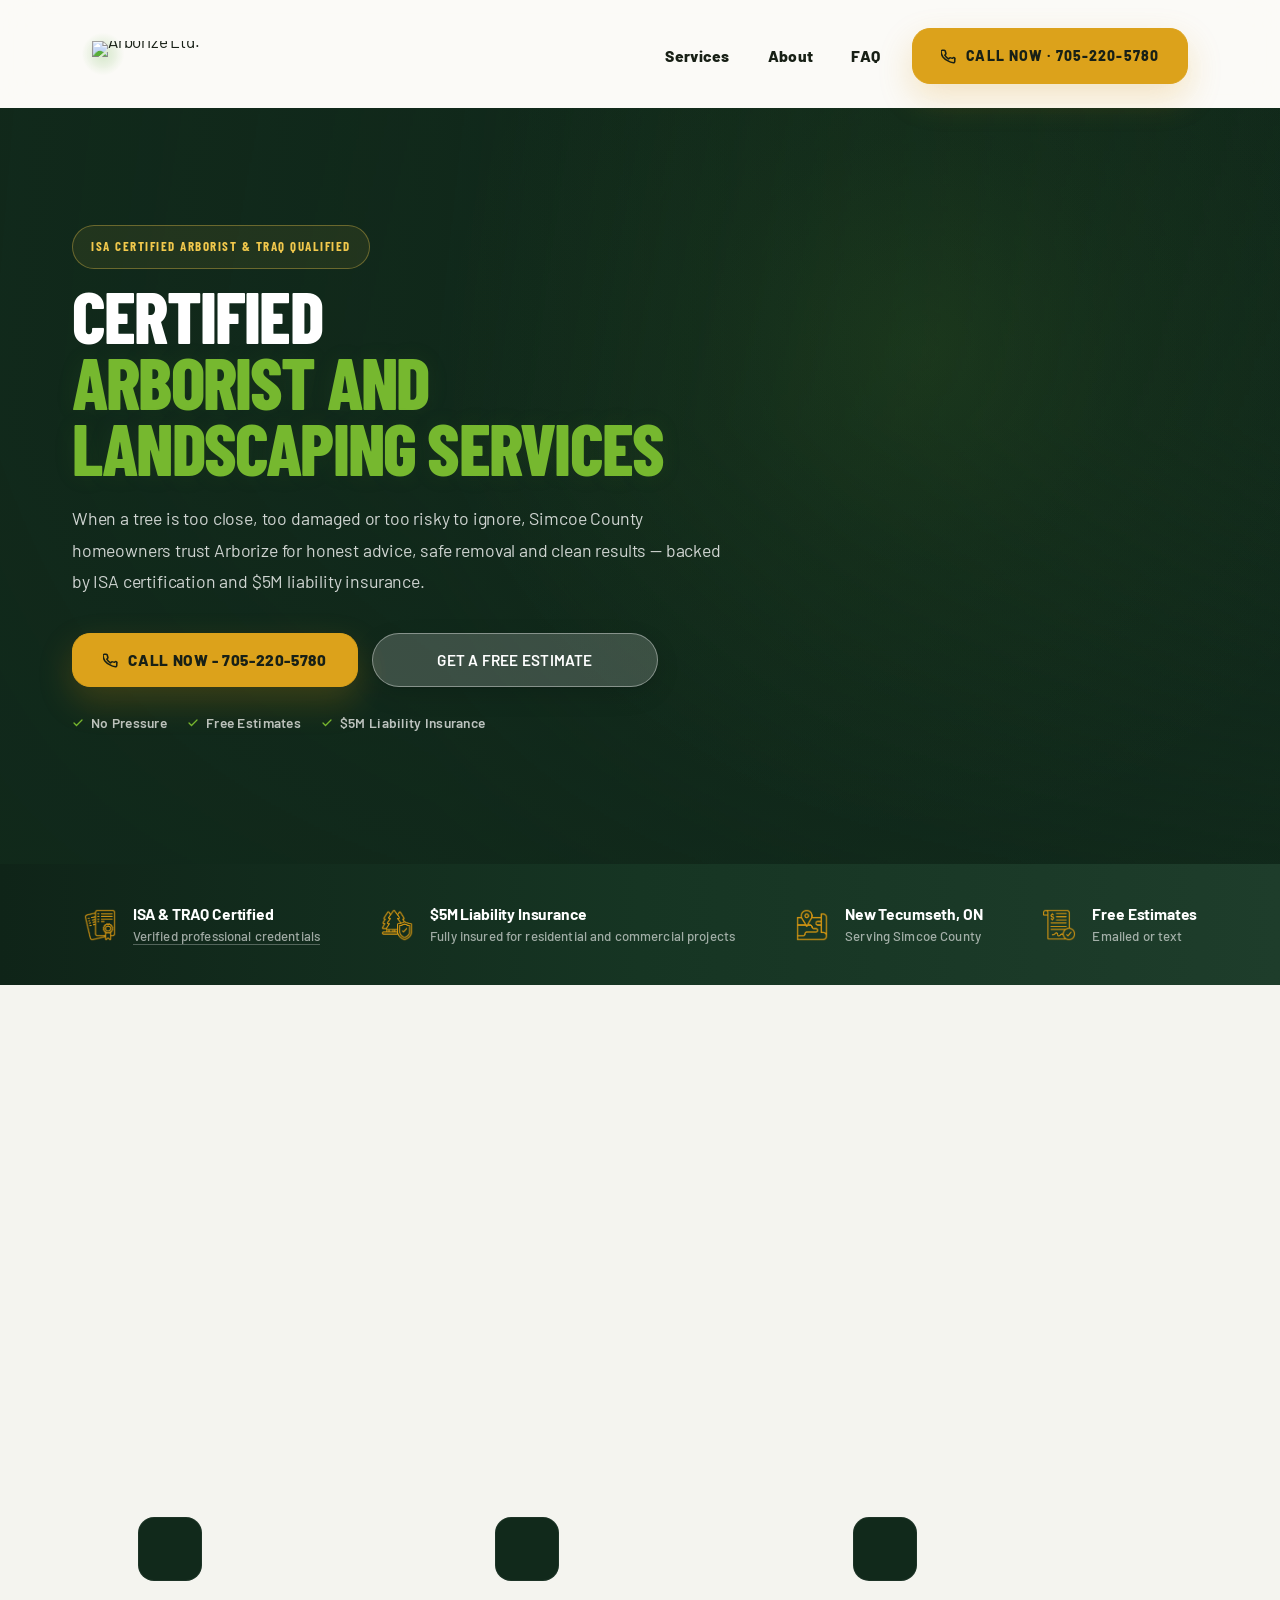
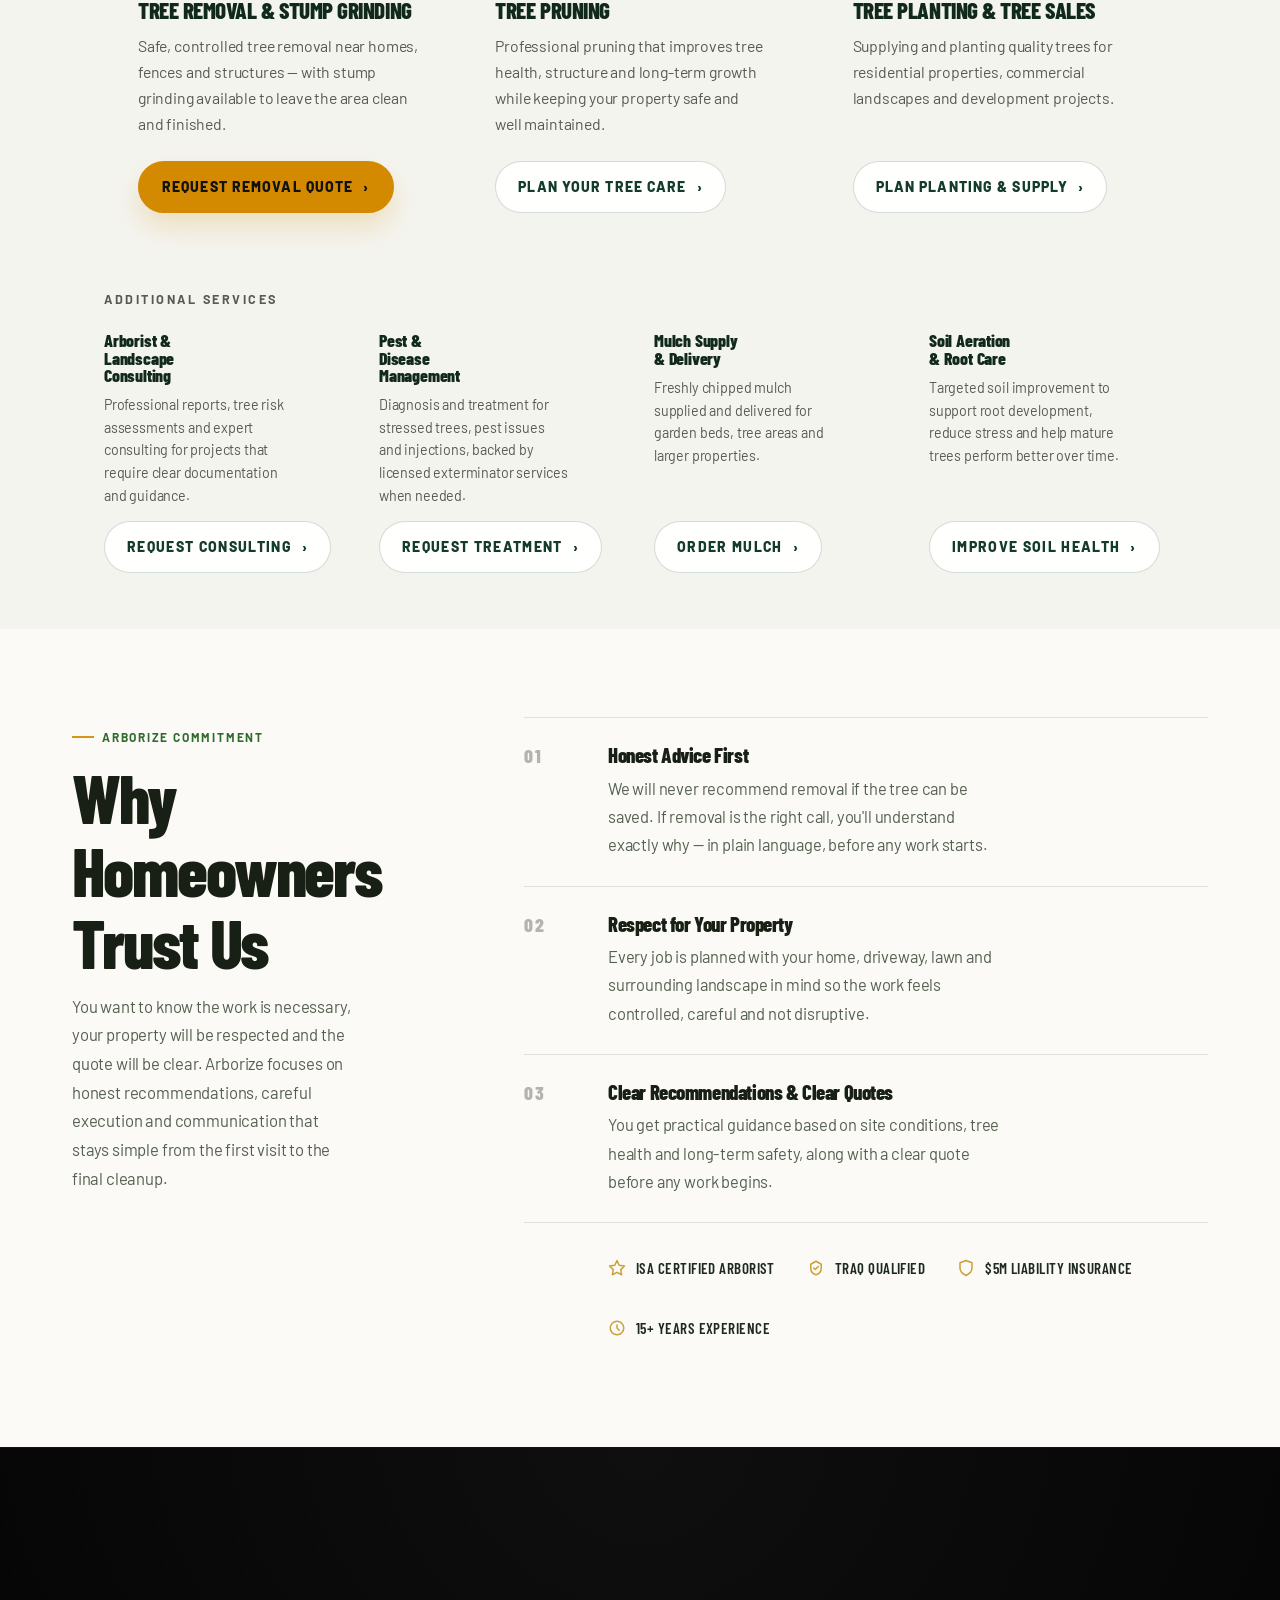
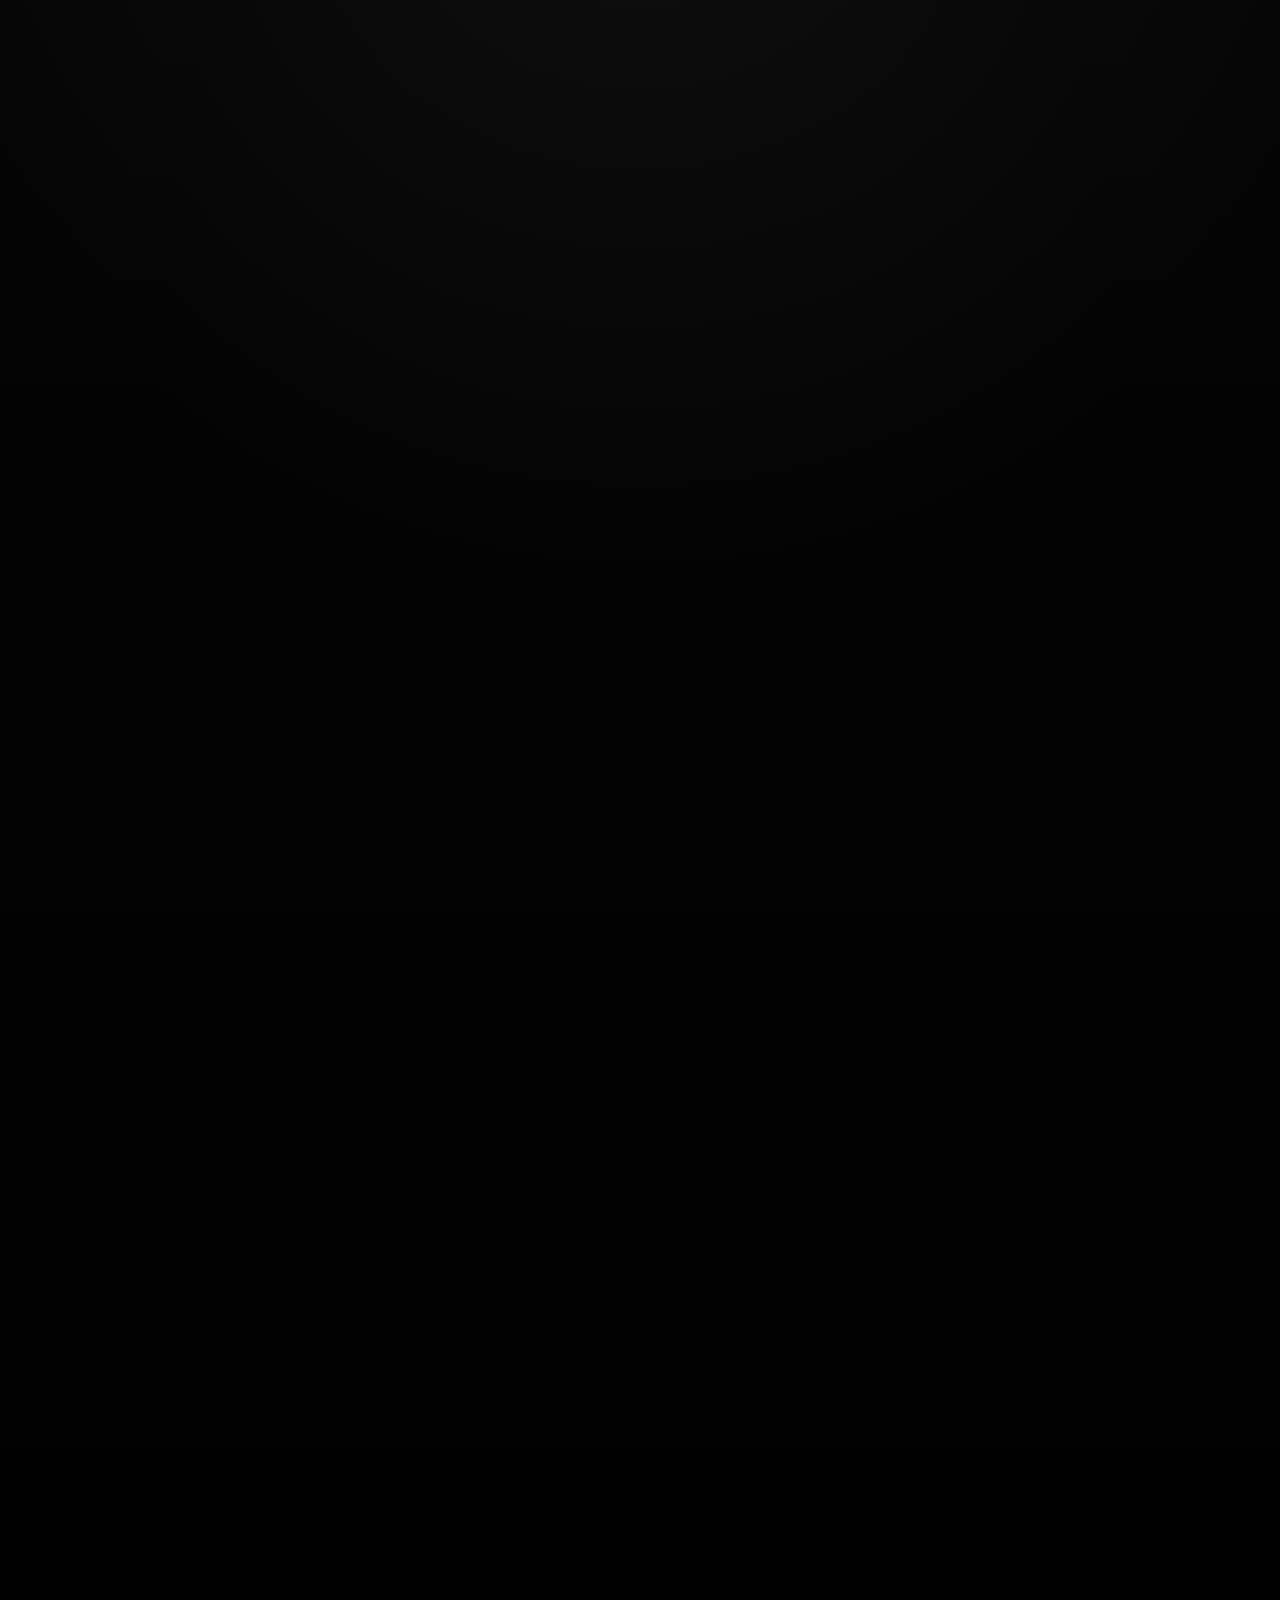
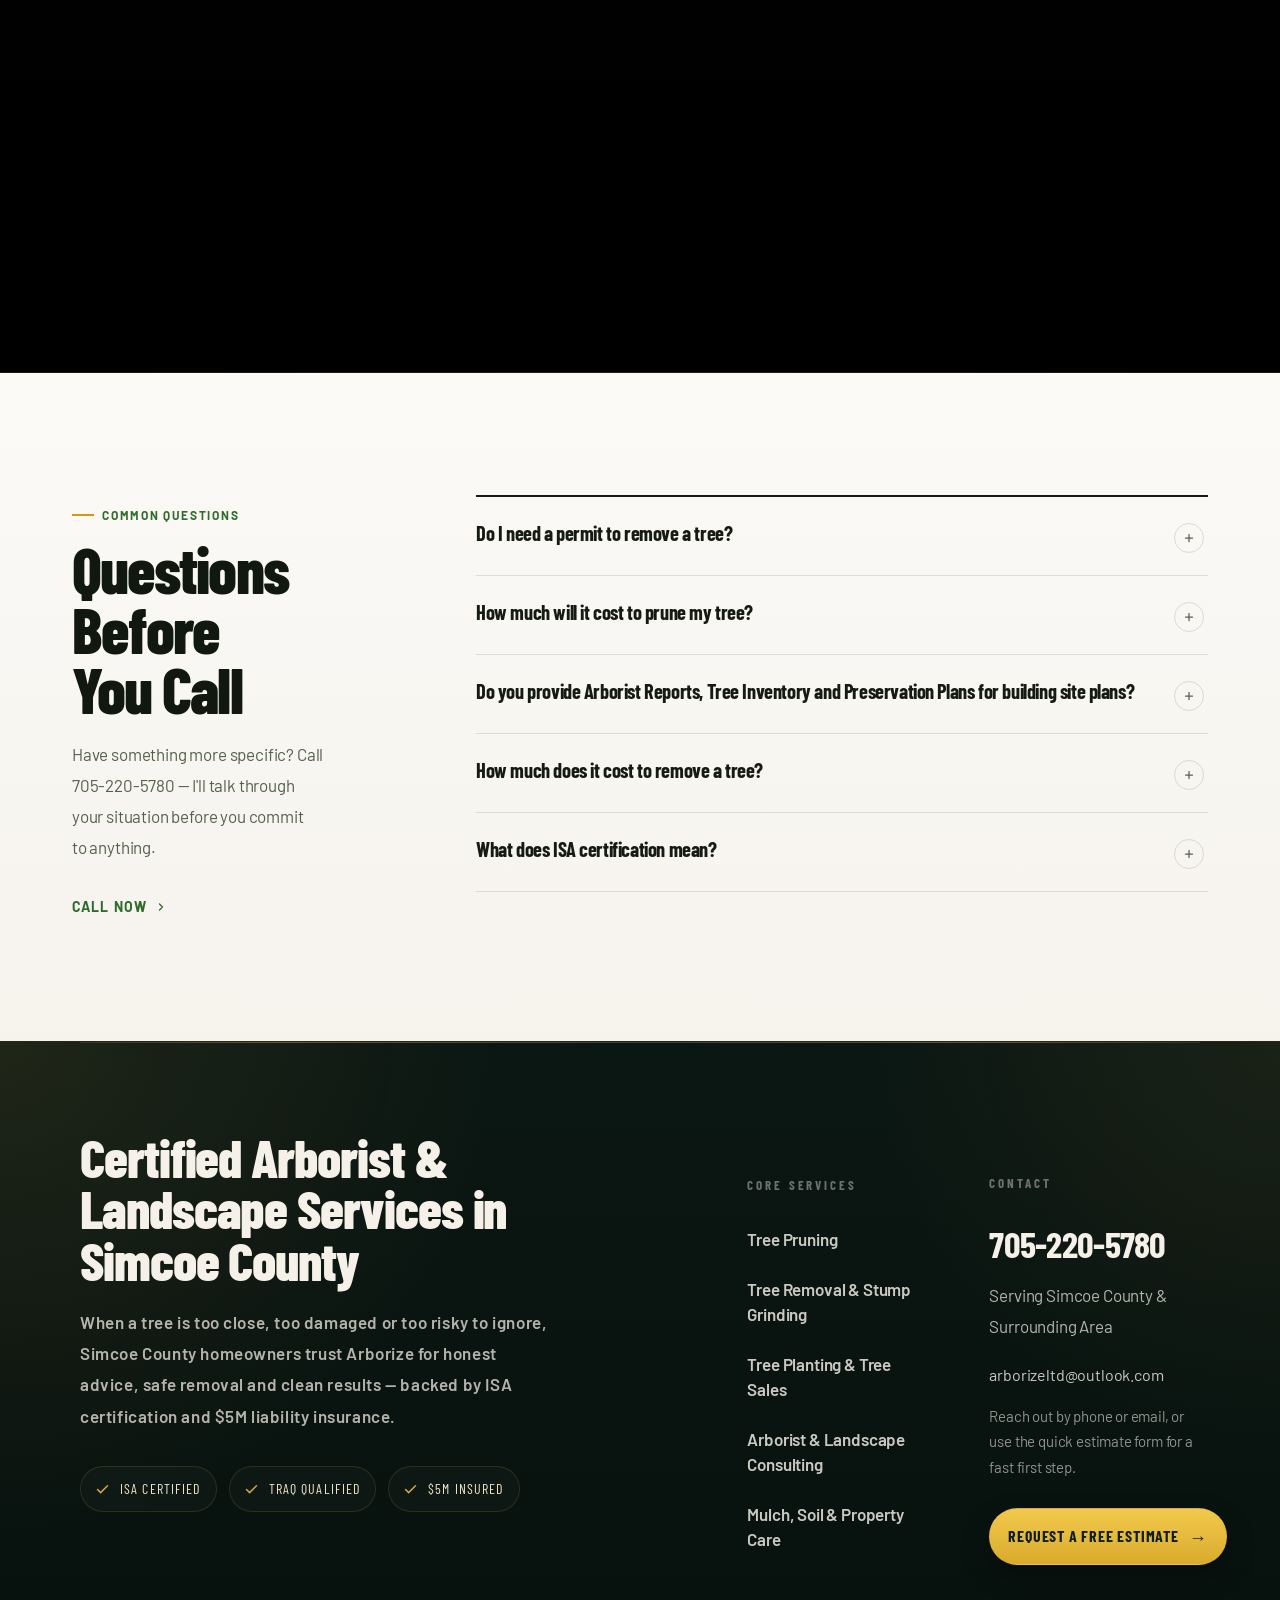
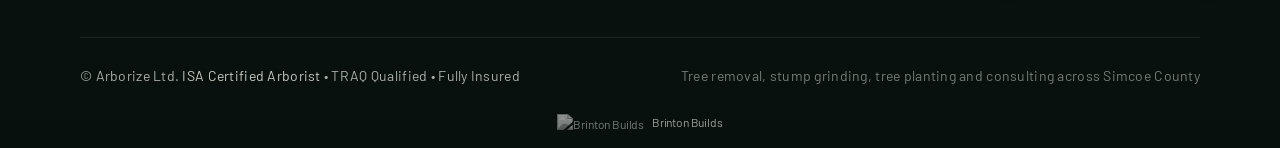
==== index.html @ 3af3a57f "Add Google Analytics 4 tag Installs the gtag.js snippet for the new Arborize GA4 property (measureme" ====
<!DOCTYPE html>

<!-- saved from url=(0029)https://arborize.netlify.app/ -->
<html lang="en"><head><meta content="text/html; charset=utf-8" http-equiv="Content-Type"/>
<!-- Google tag (gtag.js) -->
<script async src="https://www.googletagmanager.com/gtag/js?id=G-D8ZNKL0L4G"></script>
<script>
  window.dataLayer = window.dataLayer || [];
  function gtag(){dataLayer.push(arguments);}
  gtag('js', new Date());
  gtag('config', 'G-D8ZNKL0L4G');
</script>
<meta content="index, follow" name="robots"/>
<meta content="width=device-width, initial-scale=1.0" name="viewport"/>
<title>Arborist &amp; Landscape Services in Simcoe County &amp; Surrounding Areas | Arborize Ltd. | 705-220-5780</title>
<meta content="Arborize Ltd. provides arborist consulting, tree risk assessments, preservation plans and landscape services in Simcoe County and Surrounding Areas." name="description"/>
<meta content="Arborist &amp; Landscape Services in Simcoe County &amp; Surrounding Areas | Arborize Ltd." property="og:title"/>
<meta content="Arborize Ltd. provides arborist consulting, tree risk assessments, preservation plans and landscape services in Simcoe County and Surrounding Areas." property="og:description"/>
<meta content="website" property="og:type"/>
<meta content="assets/img/Arborize-Ltd-Arborist-Landscape-Services.png" property="og:image"/>
<meta content="summary_large_image" name="twitter:card"/>
<meta content="Arborist &amp; Landscape Services in Simcoe County &amp; Surrounding Areas | Arborize Ltd." name="twitter:title"/>
<meta content="Arborize Ltd. provides arborist consulting, tree risk assessments, preservation plans and landscape services in Simcoe County and Surrounding Areas." name="twitter:description"/>
<link href="https://arborize.ca/" rel="canonical"/>
<script type="application/ld+json">
{
  "@context": "https://schema.org",
  "@graph": [
    {
      "@type": "TreeService",
      "@id": "https://arborize.ca/#localbusiness",
      "name": "Arborize Ltd.",
      "description": "Arborist consulting, tree risk assessments, preservation plans and landscape services in Simcoe County and Surrounding Areas, Ontario.",
      "slogan": "ISA & TRAQ certified arborist with $5M liability insurance coverage.",
      "url": "https://arborize.ca/",
      "telephone": "+17052205780",
      "email": "arborizeltd@outlook.com",
      "image": "https://arborize.ca/assets/img/Arborize-Ltd-Arborist-Landscape-Services.png",
      "priceRange": "$$",
      "areaServed": [
        {
          "@type": "AdministrativeArea",
          "name": "Simcoe County"
        },
        {
          "@type": "Place",
          "name": "Simcoe County and Surrounding Areas"
        }
      ],
      "serviceType": [
        "Arborist Services",
        "Tree Consulting",
        "Tree Risk Assessments",
        "Tree Preservation Plans",
        "Landscape Services"
      ],
      "openingHoursSpecification": [
        {
          "@type": "OpeningHoursSpecification",
          "dayOfWeek": [
            "Monday",
            "Tuesday",
            "Wednesday",
            "Thursday",
            "Friday"
          ],
          "opens": "08:00",
          "closes": "17:00"
        }
      ],
      "hasCredential": "ISA Certified Arborist",
      "address": {
        "@type": "PostalAddress",
        "streetAddress": "5289 Boyne Street",
        "addressLocality": "Alliston",
        "addressRegion": "ON",
        "postalCode": "L9R 1V2",
        "addressCountry": "CA"
      },
      "geo": {
        "@type": "GeoCoordinates",
        "latitude": 44.154,
        "longitude": -79.865
      }
    },
    {
      "@type": "WebSite",
      "@id": "https://arborize.ca/#website",
      "url": "https://arborize.ca/",
      "name": "Arborize Ltd.",
      "publisher": {
        "@id": "https://arborize.ca/#localbusiness"
      }
    },
    {
      "@type": "WebPage",
      "@id": "https://arborize.ca/#webpage",
      "url": "https://arborize.ca/",
      "name": "Arborist & Landscape Services in Simcoe County & Surrounding Areas | Arborize Ltd. | 705-220-5780",
      "description": "Arborize Ltd. provides arborist consulting, tree risk assessments, preservation plans and landscape services in Simcoe County and Surrounding Areas.",
      "isPartOf": {
        "@id": "https://arborize.ca/#website"
      },
      "about": {
        "@id": "https://arborize.ca/#localbusiness"
      },
      "primaryImageOfPage": {
        "@type": "ImageObject",
        "url": "https://arborize.ca/assets/img/Arborize-Ltd-Arborist-Landscape-Services.png"
      }
    }
  ]
}
</script>
<link href="https://fonts.googleapis.com" rel="preconnect"/>
<link crossorigin="" href="https://fonts.gstatic.com" rel="preconnect"/>
<link href="https://fonts.googleapis.com/css2?family=Barlow:wght@400;500;600;700&amp;family=Barlow+Condensed:wght@600;700;800&amp;display=swap" rel="stylesheet"/>
<link href="assets/css/styles.css" rel="stylesheet"/>
<script type="application/ld+json">
{
  "@context": "https://schema.org",
  "@type": "FAQPage",
  "mainEntity": [
    {
      "@type": "Question",
      "name": "Do I need a permit to remove a tree?",
      "acceptedAnswer": {
        "@type": "Answer",
        "text": "It depends. Each municipality has different tree by-laws, and some may not have one at all. If a municipality does have a tree by-law, it can usually be found by searching online or by calling and asking. Arborize Ltd. can help determine if a permit is required and assist with the permit process if needed."
      }
    },
    {
      "@type": "Question",
      "name": "How much will it cost to prune my tree?",
      "acceptedAnswer": {
        "@type": "Answer",
        "text": "Tree pruning costs depend on several factors including the tree’s location, size, accessibility, species, the amount of pruning required and whether the tree is hazardous. Arborize reviews each property before providing a quote. Please include your address, phone number and email when reaching out so the job can be assessed and your estimate can be sent to you."
      }
    },
    {
      "@type": "Question",
      "name": "Do you provide Arborist Reports, Tree Inventory and Preservation Plans for building site plans?",
      "acceptedAnswer": {
        "@type": "Answer",
        "text": "Yes. Arborize Ltd. provides consulting services for projects that require Arborist Reports, Tree Inventory and Preservation Plans for municipal or development applications. Planting plan services are also available."
      }
    },
    {
      "@type": "Question",
      "name": "How much does it cost to remove a tree?",
      "acceptedAnswer": {
        "@type": "Answer",
        "text": "Tree removal costs depend on factors such as location, size, accessibility, species and whether the tree is hazardous. Arborize reviews each property before providing a quote. Please include your address, phone number and email when contacting Arborize so the job can be assessed and your estimate can be sent to you."
      }
    },
    {
      "@type": "Question",
      "name": "What does ISA certification mean?",
      "acceptedAnswer": {
        "@type": "Answer",
        "text": "An ISA (International Society of Arboriculture) certification shows that a tree care professional has met recognized industry standards for knowledge, skill and ethics. It reflects training in tree biology, pruning, risk assessment and safety, along with ongoing education requirements to maintain certification. Homeowners can verify an arborist’s credentials at treesaregood.org. 
You can verify my current ISA standing here: 
<a href="https://www.treesaregood.org/findanarborist/findanarborist/id/202306" target="_blank" rel="noopener">View ISA Certified Arborist Profile</a>."
      }
    }
  ]
}
</script>

<style>
.hero-eyebrow{
display:inline-block;
margin-bottom:14px;
padding:10px 18px;
border-radius:999px;
font-family:'Barlow Condensed',sans-serif;
font-weight:700;
letter-spacing:1.5px;
font-size:13px;
color:#f2c94c;
border:1px solid rgba(242,201,76,0.35);
background:rgba(242,201,76,0.08);
text-transform:uppercase;
}
</style>


<style>
/* Elite trust credentials spacing */
.why-proof-strip{
display:flex;
flex-wrap:wrap;
gap:18px 32px;
align-items:center;
margin-top:34px;
}

.why-proof-item{
display:inline-flex;
align-items:center;
gap:10px;
padding:0;
border:none;
background:none;
border-radius:0;
font-family:'Barlow Condensed',sans-serif;
font-weight:600;
letter-spacing:.03em;
font-size:15px;
color:#1e2a1f;
}

.why-proof-item svg{
width:18px;
height:18px;
stroke:#caa03a;
flex-shrink:0;
}

@media (max-width:768px){
.why-proof-strip{
gap:14px 20px;
}
.why-proof-item{
font-size:14px;
}
}
</style>


<style>
/* Button colour & decoration resets */
.btn.btn-call,
.btn.btn-call:visited,
.btn.btn-call:hover,
.btn.btn-call:focus-visible{
color:#ffffff !important;
text-decoration:none;
}

.btn.btn-call:hover svg,
.btn.btn-call:focus-visible svg{
stroke:currentColor;
fill:none;
}
</style>


<style>
/* ELITE CTA BUTTON — frosted white */
.btn.btn-call{
background:rgba(255,255,255,0.18);
color:#ffffff;
border:1.5px solid rgba(255,255,255,0.38);
border-radius:999px;
padding:14px 32px;
font-weight:600;
letter-spacing:.015em;
transition:background .22s ease, border-color .22s ease, transform .2s ease, box-shadow .22s ease;
box-shadow:0 2px 0 rgba(0,0,0,.06), 0 8px 24px rgba(0,0,0,.12);
backdrop-filter:blur(6px);
-webkit-backdrop-filter:blur(6px);
position:relative;
overflow:hidden;
}

/* hover — brighten frost */
.btn.btn-call:hover,
.btn.btn-call:focus-visible{
background:rgba(255,255,255,0.28);
border-color:rgba(255,255,255,0.65);
transform:translateY(-2px);
box-shadow:0 2px 0 rgba(0,0,0,.06), 0 18px 42px rgba(0,0,0,.20);
color:#ffffff;
}

/* press */
.btn.btn-call:active{
transform:translateY(0);
box-shadow:0 2px 0 rgba(0,0,0,.06), 0 4px 12px rgba(0,0,0,.14);
}

/* shimmer sweep */
.btn.btn-call::after{
content:"";
position:absolute;
top:0;
left:-70%;
width:50%;
height:100%;
background:linear-gradient(120deg,transparent,rgba(255,255,255,.6),transparent);
transition:left .55s ease;
}

.btn.btn-call:hover::after{
left:130%;
}
</style>

</head>
<body>
<!-- HEADER -->
<header id="site-header" role="banner">
<div class="wrap">
<div class="inner">
<a aria-label="Arborize Ltd. — Home" class="logo" href="#hero">
<img alt="Arborize Ltd." height="44" src="assets/img/Arborize-Ltd-Arborist-Landscape-Services.png" width="160"/>
</a>
<div class="header-right">
<nav aria-label="Main navigation" id="main-nav">
<a class="nav-link" data-nav-target="services" href="#services">Services</a>
<a class="nav-link" data-nav-target="why" href="#why">About</a>
<a class="nav-link" data-nav-target="faq-preview" href="#faq-preview">FAQ</a>
</nav>
<a aria-label="Call Arborize" class="header-phone" href="tel:7052205780">
<svg aria-hidden="true" fill="none" height="15" stroke="currentColor" stroke-linecap="round" stroke-linejoin="round" stroke-width="2.5" viewbox="0 0 24 24" width="15"><path d="M22 16.92v3a2 2 0 0 1-2.18 2 19.79 19.79 0 0 1-8.63-3.07A19.5 19.5 0 0 1 3.07 12.72a19.79 19.79 0 0 1-3.07-8.67A2 2 0 0 1 2 2h3a2 2 0 0 1 2 1.72 12.84 12.84 0 0 0 .7 2.81 2 2 0 0 1-.45 2.11L6.09 9.91a16 16 0 0 0 6 6l1.27-1.27a2 2 0 0 1 2.11-.45 12.84 12.84 0 0 0 2.81.7A2 2 0 0 1 22 16.92z"></path></svg>
          Call Now · 705-220-5780
        </a>
<button aria-controls="mobile-nav" aria-expanded="false" aria-label="Toggle mobile menu" id="nav-toggle">
<svg aria-hidden="true" fill="none" height="22" id="hamburger-icon" stroke="currentColor" stroke-linecap="round" stroke-width="2.5" viewbox="0 0 24 24" width="22"><line x1="3" x2="21" y1="6" y2="6"></line><line x1="3" x2="21" y1="12" y2="12"></line><line x1="3" x2="21" y1="18" y2="18"></line></svg>
<svg aria-hidden="true" fill="none" height="22" id="close-icon" stroke="currentColor" stroke-linecap="round" stroke-width="2.5" style="display:none" viewbox="0 0 24 24" width="22"><line x1="18" x2="6" y1="6" y2="18"></line><line x1="6" x2="18" y1="6" y2="18"></line></svg>
</button>
</div>
</div>
</div>
<nav aria-label="Mobile navigation" id="mobile-nav">
<a class="mobile-phone-link" href="tel:7052205780">
<svg aria-hidden="true" fill="none" height="16" stroke="currentColor" stroke-linecap="round" stroke-linejoin="round" stroke-width="2.5" viewbox="0 0 24 24" width="16"><path d="M22 16.92v3a2 2 0 0 1-2.18 2 19.79 19.79 0 0 1-8.63-3.07A19.5 19.5 0 0 1 3.07 12.72a19.79 19.79 0 0 1-3.07-8.67A2 2 0 0 1 2 2h3a2 2 0 0 1 2 1.72 12.84 12.84 0 0 0 .7 2.81 2 2 0 0 1-.45 2.11L6.09 9.91a16 16 0 0 0 6 6l1.27-1.27a2 2 0 0 1 2.11-.45 12.84 12.84 0 0 0 2.81.7A2 2 0 0 1 22 16.92z"></path></svg>
      705-220-5780
    </a>
<a class="mobile-nav-link" data-nav-target="services" href="#services">Services</a>
<a class="mobile-nav-link" data-nav-target="why" href="#why">About</a>
<a class="mobile-nav-link" data-nav-target="faq-preview" href="#faq-preview">FAQ</a>
</nav>
</header>
<!-- HERO -->
<section aria-labelledby="hero-headline" id="hero">
<div aria-label="Certified arborist performing tree removal in New Tecumseth, West Gwillimbury or Blue Mountain, Ontario" class="hero-photo" role="img"></div>
<div aria-hidden="true" class="hero-overlay"></div>
<div class="wrap">
<div class="hero-layout">
<div class="hero-content">


<div class="hero-eyebrow">ISA Certified Arborist &amp; TRAQ Qualified</div>

<h1 class="hero-h1" id="hero-headline">
Certified<span><br/>Arborist and Landscaping Services</span>
</h1>
<p class="hero-sub">When a tree is too close, too damaged or too risky to ignore, Simcoe County homeowners trust Arborize for honest advice, safe removal and clean results — backed by ISA certification and $5M liability insurance.</p>
<div class="hero-actions">
<a class="btn btn-primary" href="tel:7052205780">
<svg aria-hidden="true" fill="none" stroke="currentColor" stroke-linecap="round" stroke-linejoin="round" stroke-width="2.5" viewbox="0 0 24 24"><path d="M22 16.92v3a2 2 0 0 1-2.18 2 19.79 19.79 0 0 1-8.63-3.07A19.5 19.5 0 0 1 3.07 12.72a19.79 19.79 0 0 1-3.07-8.67A2 2 0 0 1 2 2h3a2 2 0 0 1 2 1.72 12.84 12.84 0 0 0 .7 2.81 2 2 0 0 1-.45 2.11L6.09 9.91a16 16 0 0 0 6 6l1.27-1.27a2 2 0 0 1 2.11-.45 12.84 12.84 0 0 0 2.81.7A2 2 0 0 1 22 16.92z"></path></svg>
            Call Now - 705-220-5780
          </a>
<a class="btn btn-call" href="mailto:arborizeltd@outlook.com?subject=Estimate%20Request%20%E2%80%94%20Arborize%20Ltd.">Get a Free Estimate</a>
</div>
<div aria-label="Key credentials" class="hero-trust-row" role="list">
<span class="hero-trust-item" role="listitem">
<svg aria-hidden="true" fill="none" stroke="currentColor" stroke-linecap="round" stroke-width="2.5" viewbox="0 0 24 24"><polyline points="20 6 9 17 4 12"></polyline></svg>
            No Pressure
          </span>
<span class="hero-trust-item" role="listitem">
<svg aria-hidden="true" fill="none" stroke="currentColor" stroke-linecap="round" stroke-width="2.5" viewbox="0 0 24 24"><polyline points="20 6 9 17 4 12"></polyline></svg>
            Free Estimates
          </span>
<span class="hero-trust-item" role="listitem">
<svg aria-hidden="true" fill="none" stroke="currentColor" stroke-linecap="round" stroke-width="2.5" viewbox="0 0 24 24"><polyline points="20 6 9 17 4 12"></polyline></svg>
            $5M Liability Insurance
          </span>
</div>
</div>
</div>
</div>
</section>
<!-- TRUST STRIP -->
<div aria-label="Credentials" id="trust-strip" role="region">
<div class="wrap">
<div class="trust-strip-inner">
<div class="trust-item">
<div aria-hidden="true" class="trust-icon"><img alt="" src="[data-uri]"/></div>
<div class="trust-text"><strong>ISA &amp; TRAQ Certified</strong><span><a href="https://www.treesaregood.org/findanarborist/findanarborist/id/202306" target="_blank" rel="noopener">Verified professional credentials</a></span></div>
</div>
<div class="trust-item">
<div aria-hidden="true" class="trust-icon"><img alt="" src="[data-uri]"/></div>
<div class="trust-text"><strong>$5M Liability Insurance</strong><span>Fully insured for residential and commercial projects</span></div>
</div>
<div class="trust-item">
<div aria-hidden="true" class="trust-icon"><img alt="" src="[data-uri]"/></div>
<div class="trust-text"><strong>New Tecumseth, ON</strong><span>Serving Simcoe County</span></div>
</div>
<div class="trust-item">
<div aria-hidden="true" class="trust-icon"><img alt="" src="[data-uri]"/></div>
<div class="trust-text"><strong>Free Estimates</strong><span>Emailed or text</span></div>
</div>
</div>
</div>
</div>
<!-- SERVICES -->
<section aria-labelledby="services-heading" id="services">
<div class="services-list-wrap">
<!-- Section header -->
<header class="services-list-header reveal-on-scroll">
<div aria-hidden="true" class="services-header-art">
<svg preserveaspectratio="xMinYMin meet" viewbox="0 0 980 240" xmlns="http://www.w3.org/2000/svg">
<path class="trunk" d="M392 -18C391 18 392 48 391 84C389 122 389 156 392 198C394 212 396 224 399 234"></path>
<path class="branch branch-1" d="M391 64C353 79 315 101 282 131C262 149 242 169 223 192"></path>
<path class="branch branch-2" d="M392 92C430 106 474 127 516 156C544 176 571 196 600 219"></path>
<path class="branch branch-3" d="M392 116C365 129 336 147 307 169"></path>
<path class="ring ring-1" d="M154 40C215 14 301 4 386 11C497 20 589 57 640 110C668 139 673 166 656 188C626 227 545 246 444 247C318 248 202 218 145 160C111 126 114 75 154 40"></path>
<path class="ring ring-2" d="M194 58C250 36 323 29 397 35C491 43 567 73 609 114C632 137 635 159 621 177C596 209 530 224 448 224C343 224 249 200 203 153C175 124 174 84 194 58"></path>
<path class="ring ring-3" d="M244 78C289 63 344 59 400 64C471 70 528 92 561 121C579 137 582 154 571 167C551 191 502 203 442 203C364 203 296 186 263 153C242 132 228 98 244 78"></path>
<circle class="node" cx="391" cy="64" r="2.8"></circle>
</svg>
</div>
<div class="services-header-copy">
<p class="services-list-eyebrow">What We Do</p>
<h2 class="services-list-title" id="services-heading">Expert Care for<br/><span class="services-title-accent">Trees &amp; Land</span></h2>
<div class="services-list-intro">
<p>A damaged limb, a leaning trunk, a root system pushing up against your foundation — these aren't problems you want to guess at. Arborize gives Simcoe County homeowners a certified assessment, a straight answer, and skilled work that protects both your trees and your property.</p>
</div>
</div>
<div class="services-header-cta">
<a class="btn btn-primary services-header-button" href="mailto:arborizeltd@outlook.com?subject=Estimate%20Request%20%E2%80%94%20Arborize%20Ltd.">Request a Free Estimate</a>
</div>
</header>
<!-- Primary Services: 3-column grid -->
<div aria-label="Primary services" class="svc-primary-grid" role="list">
<article class="svc-primary-item" role="listitem">
<div aria-hidden="true" class="svc-icon">
<img alt="" src="assets/img/ArborizeLtd_Icon_TreeStumpRemoval.png"/>
</div>
<h3>Tree Removal &amp; Stump Grinding</h3>
<p>Safe, controlled tree removal near homes, fences and structures — with stump grinding available to leave the area clean and finished.</p>
<a class="svc-additional-cta is-primary" href="#contact">Request Removal Quote <span aria-hidden="true">›</span></a>
</article>
<article class="svc-primary-item" role="listitem">
<div aria-hidden="true" class="svc-icon">
<img alt="" src="assets/img/ArborizeLtd_Icon_TreeTrimPruning.png"/>
</div>
<h3>Tree Pruning</h3>
<p>Professional pruning that improves tree health, structure and long-term growth while keeping your property safe and well maintained.</p>
<a class="svc-additional-cta is-secondary" href="#contact">Plan Your Tree Care <span aria-hidden="true">›</span></a>
</article>
<article class="svc-primary-item" role="listitem">
<div aria-hidden="true" class="svc-icon">
<img alt="" src="assets/img/ArborizeLtd_Icon_Consultating.png"/>
</div>
<h3>Tree Planting &amp; Tree Sales</h3>
<p>Supplying and planting quality trees for residential properties, commercial landscapes and development projects.</p>
<a class="svc-additional-cta is-secondary" href="#contact">Plan Planting &amp; Supply <span aria-hidden="true">›</span></a>
</article>
</div>
<!-- Additional Services divider -->
<div class="svc-additional-divider">
<div class="svc-additional-divider-line"></div>
<p class="svc-additional-divider-label">Additional Services</p>
<div class="svc-additional-divider-line"></div>
</div>
<!-- Additional Services: 4-column compact grid -->
<div aria-label="Additional services" class="svc-additional-grid" role="list">
<article class="svc-additional-item" role="listitem">
<h3>Arborist &amp; Landscape Consulting</h3>
<p>Professional reports, tree risk assessments and expert consulting for projects that require clear documentation and guidance.</p>
<a class="svc-additional-cta is-secondary" href="#contact">Request Consulting <span aria-hidden="true">›</span></a>
</article>
<article class="svc-additional-item" role="listitem">
<h3>Pest &amp; Disease Management</h3>
<p>Diagnosis and treatment for stressed trees, pest issues and injections, backed by licensed exterminator services when needed.</p>
<a class="svc-additional-cta is-secondary" href="#contact">Request Treatment <span aria-hidden="true">›</span></a>
</article>
<article class="svc-additional-item" role="listitem">
<h3>Mulch Supply &amp; Delivery</h3>
<p>Freshly chipped mulch supplied and delivered for garden beds, tree areas and larger properties.</p>
<a class="svc-additional-cta is-secondary" href="#contact">Order Mulch <span aria-hidden="true">›</span></a>
</article>
<article class="svc-additional-item" role="listitem">
<h3>Soil Aeration &amp; Root Care</h3>
<p>Targeted soil improvement to support root development, reduce stress and help mature trees perform better over time.</p>
<a class="svc-additional-cta is-secondary" href="#contact">Improve Soil Health <span aria-hidden="true">›</span></a>
</article>
</div>
</div>
</section>
<!-- WHY CHOOSE US -->
<section aria-labelledby="why-title" id="why">
<div class="wrap">
<div class="why-layout">
<div class="why-copy">
<div class="eyebrow">ARBORIZE COMMITMENT</div>
<h2 class="section-title" id="why-title">Why Homeowners Trust Us</h2>
<p class="section-intro">You want to know the work is necessary, your property will be respected and the quote will be clear. Arborize focuses on honest recommendations, careful execution and communication that stays simple from the first visit to the final cleanup.</p>
</div>
<div class="why-grid">
<div class="why-card">
<div aria-hidden="true" class="why-num">01</div>
<div>
<h3>Honest Advice First</h3>
<p>We will never recommend removal if the tree can be saved. If removal is the right call, you'll understand exactly why — in plain language, before any work starts.</p>
</div>
</div>
<div class="why-card">
<div aria-hidden="true" class="why-num">02</div>
<div>
<h3>Respect for Your Property</h3>
<p>Every job is planned with your home, driveway, lawn and surrounding landscape in mind so the work feels controlled, careful and not disruptive.</p>
</div>
</div>
<div class="why-card">
<div aria-hidden="true" class="why-num">03</div>
<div>
<h3>Clear Recommendations &amp; Clear Quotes</h3>
<p>You get practical guidance based on site conditions, tree health and long-term safety, along with a clear quote before any work begins.</p>
</div>
</div>
<div class="why-proof-row">
<div aria-hidden="true" class="why-proof-row-spacer"></div>
<div aria-label="Arborize credentials" class="why-proof-strip why-proof-strip-inline">
<div class="why-proof-item"><svg fill="none" stroke="currentColor" stroke-linecap="round" stroke-linejoin="round" stroke-width="2" viewbox="0 0 24 24"><path d="M12 2l2.9 6.26L22 9.27l-5 4.87 1.18 6.88L12 17.77l-6.18 3.25L7 14.14 2 9.27l7.1-1.01L12 2z"></path></svg><span>ISA Certified Arborist</span></div>
<div class="why-proof-item"><svg fill="none" stroke="currentColor" stroke-linecap="round" stroke-linejoin="round" stroke-width="2" viewbox="0 0 24 24"><path d="M9 12l2 2 4-4"></path><path d="M12 3l7 4v5c0 5-3.5 8-7 9-3.5-1-7-4-7-9V7l7-4z"></path></svg><span>TRAQ Qualified</span></div>
<div class="why-proof-item"><svg fill="none" stroke="currentColor" stroke-linecap="round" stroke-linejoin="round" stroke-width="2" viewbox="0 0 24 24"><path d="M12 22s8-4 8-10V5l-8-3-8 3v7c0 6 8 10 8 10z"></path></svg><span>$5M Liability Insurance</span></div>
<div class="why-proof-item"><svg fill="none" stroke="currentColor" stroke-linecap="round" stroke-linejoin="round" stroke-width="2" viewbox="0 0 24 24"><path d="M12 8v4l3 3"></path><circle cx="12" cy="12" r="9"></circle></svg><span>15+ Years Experience</span></div>
</div>
</div>
</div>
</div>
</div>
</section>
<!-- WORK PHOTOS -->
<section aria-labelledby="work-photos-title" id="work-photos">
<div class="work-photos-wrap">
<header class="work-photos-header reveal-on-scroll">
<div aria-hidden="true" class="work-photos-rule"></div>
<div class="eyebrow dark">Real Projects</div>
<h2 id="work-photos-title">Real Work. Real Properties.<br/>No Guesswork.</h2>
<p>Recent arborist and tree service work completed for homeowners who needed skilled execution, safe planning and clean results from start to finish.</p>
<div aria-label="Service locations" class="work-photos-locations">
<span>Simcoe County and Surrounding Areas</span>
</div>
</header>
<div class="work-photos-grid">
<article class="wp-card wp-card--featured reveal-on-scroll">
<a aria-label="Request a free estimate for tree removal work in Alliston" class="wp-card-link" href="mailto:arborizeltd@outlook.com?subject=Estimate%20Request%20%E2%80%94%20Arborize%20Ltd.">
<img alt="Arborist tree removal job on a residential property in Alliston completed by Arborize Ltd." decoding="async" loading="lazy" src="assets/img/arborize-arborist-landscape.webp"/>
<div class="wp-card-caption">
<p class="wp-card-meta">Hazerdous Tree Removal</p>
<h3 class="wp-card-title">Linden Removal — Alliston, ON</h3>
<p class="wp-card-copy">A large residential removal completed with careful cutting, controlled cleanup and clear communication throughout the job.</p>
</div>
</a>
</article>
<article class="wp-card reveal-on-scroll">
<a aria-label="Request a free estimate for tree removal work in Tottenham" class="wp-card-link" href="mailto:arborizeltd@outlook.com?subject=Estimate%20Request%20%E2%80%94%20Arborize%20Ltd.">
<img alt="Large tree removal work completed by Arborize Ltd. in Tottenham." decoding="async" loading="lazy" src="assets/img/bucket-truck-tree-pruning.jpg"/>
<div class="wp-card-caption">
<p class="wp-card-meta">Tree Removal</p>
<h3 class="wp-card-title">Large trees safely cut and lowered in Tottenham, ON</h3>
</div>
</a>
</article>
<article class="wp-card reveal-on-scroll">
<a aria-label="Request a free estimate for arborist work in New Tecumseth" class="wp-card-link" href="mailto:arborizeltd@outlook.com?subject=Estimate%20Request%20%E2%80%94%20Arborize%20Ltd.">
<img alt="Residential arborist work completed by Arborize Ltd. in New Tecumseth." decoding="async" loading="lazy" src="assets/img/arborist-tree-removal-logs-web.webp"/>
<div class="wp-card-caption">
<p class="wp-card-meta">Tree Removal</p>
<h3 class="wp-card-title">Large trees safely cut and lowered in Alliston, ON</h3>
</div>
</a>
</article>
<article class="wp-card reveal-on-scroll">
<a aria-label="Request a free estimate for site cleanup work in Everett" class="wp-card-link" href="mailto:arborizeltd@outlook.com?subject=Estimate%20Request%20%E2%80%94%20Arborize%20Ltd.">
<img alt="Site cleanup and log removal work completed by Arborize Ltd. in Everett." decoding="async" loading="lazy" src="assets/img/clean-job-site.jpg"/>
<div class="wp-card-caption">
<p class="wp-card-meta">Clean Job Site</p>
<h3 class="wp-card-title">Logs removed and site cleared in Alliston, ON</h3>
</div>
</a>
</article>
<article class="wp-card reveal-on-scroll">
<a aria-label="Request a free estimate for site cleanup work in Everett" class="wp-card-link" href="mailto:arborizeltd@outlook.com?subject=Estimate%20Request%20%E2%80%94%20Arborize%20Ltd.">
<img alt="Site cleanup and log removal work completed by Arborize Ltd. in Everett." decoding="async" loading="lazy" src="assets/img/tree-planting.webp"/>
<div class="wp-card-caption">
<p class="wp-card-meta">Tree Planting</p>
<h3 class="wp-card-title">Evergreen carefully planted in Alliston, ON</h3>
</div>
</a>
</article>
</div>
<div class="work-photos-gallery-cta reveal-on-scroll">
<div class="work-photos-gallery-cta-copy">
<div class="work-photos-gallery-kicker">Seen enough to know you need help?</div>
<h3>Need help with a tree on your property?</h3>
<p>Not sure if it needs pruning, removal or a second opinion? Clear quotes before any work begins and honest advice on the right next step for your property.</p>
<div class="work-photos-gallery-actions">
<a class="btn btn-primary footer-call-btn" href="tel:7052205780">
<svg aria-hidden="true" fill="none" stroke="currentColor" stroke-linecap="round" stroke-linejoin="round" stroke-width="2.5" viewbox="0 0 24 24"><path d="M22 16.92v3a2 2 0 0 1-2.18 2 19.79 19.79 0 0 1-8.63-3.07A19.5 19.5 0 0 1 3.07 12.72a19.79 19.79 0 0 1-3.07-8.67A2 2 0 0 1 2 2h3a2 2 0 0 1 2 1.72 12.84 12.84 0 0 0 .7 2.81 2 2 0 0 1-.45 2.11L6.09 9.91a16 16 0 0 0 6 6l1.27-1.27a2 2 0 0 1 2.11-.45 12.84 12.84 0 0 0 2.81.7A2 2 0 0 1 22 16.92z"></path></svg>
        Call Now — 705-220-5780
      </a>
<a class="btn btn-call footer-estimate-btn" href="mailto:arborizeltd@outlook.com?subject=Estimate%20Request%20%E2%80%94%20Arborize%20Ltd.">Get a Free Estimate</a>
</div>
<div aria-label="Arborize credentials" class="work-photos-gallery-trust">
<div class="work-photos-gallery-trust-item"><svg aria-hidden="true" fill="none" stroke="currentColor" stroke-linecap="round" stroke-linejoin="round" stroke-width="2" viewbox="0 0 24 24"><path d="M9 12l2 2 4-4"></path><path d="M12 3l7 4v5c0 5-3.5 8-7 9-3.5-1-7-4-7-9V7l7-4z"></path></svg><span>ISA &amp; TRAQ Qualified</span></div>
<div class="work-photos-gallery-trust-item"><svg aria-hidden="true" fill="none" stroke="currentColor" stroke-linecap="round" stroke-linejoin="round" stroke-width="2" viewbox="0 0 24 24"><path d="M12 22s8-4 8-10V5l-8-3-8 3v7c0 6 8 10 8 10z"></path></svg><span>$5M Liability Insurance</span></div>
<div class="work-photos-gallery-trust-item"><svg aria-hidden="true" fill="none" stroke="currentColor" stroke-linecap="round" stroke-linejoin="round" stroke-width="2" viewbox="0 0 24 24"><path d="M12 8v4l3 3"></path><circle cx="12" cy="12" r="9"></circle></svg><span>Clear Communication</span></div>
</div>
</div>
</div>
<div class="work-photos-trust reveal-on-scroll">
<p>Trusted by homeowners across<br/><strong>Simcoe County &amp; Surrounding Area</strong></p>
</div>
</div>
</section>
<!-- FAQ --><!-- FAQ -->
<section aria-labelledby="faq-title" id="faq-preview">
<div class="wrap">
<div class="faq-layout">
<div class="faq-left">
<div class="eyebrow dark">Common Questions</div>
<h2 class="section-title" id="faq-title">Questions Before You Call</h2>
<p>Have something more specific? Call 705-220-5780 — I'll talk through your situation before you commit to anything.</p>
<a class="faq-see-all" href="tel:7052205780">Call Now <svg aria-hidden="true" fill="none" stroke="currentColor" stroke-linecap="round" stroke-linejoin="round" stroke-width="2.5" viewbox="0 0 24 24"><polyline points="9 18 15 12 9 6"></polyline></svg></a>
</div>
<div class="faq-list" role="list">
<div class="faq-item" role="listitem">
<button aria-controls="faq-a1" aria-expanded="false" class="faq-question">
<span class="faq-question-text">Do I need a permit to remove a tree?</span>
<span aria-hidden="true" class="faq-icon"><svg fill="none" stroke="currentColor" stroke-linecap="round" stroke-width="2.5" viewbox="0 0 24 24"><line x1="12" x2="12" y1="5" y2="19"></line><line x1="5" x2="19" y1="12" y2="12"></line></svg></span>
</button>
<div class="faq-answer" id="faq-a1" role="region">
<div class="faq-answer-inner"><p>It depends. Each municipality has different tree by-laws, and some may not have one at all. If a municipality does have a tree by-law, it can usually be found by searching online or by calling and asking. Arborize Ltd. can help determine if a permit is required and assist with the permit process if needed.</p></div>
</div>
</div>
<div class="faq-item" role="listitem">
<button aria-controls="faq-a2" aria-expanded="false" class="faq-question">
<span class="faq-question-text">How much will it cost to prune my tree?</span>
<span aria-hidden="true" class="faq-icon"><svg fill="none" stroke="currentColor" stroke-linecap="round" stroke-width="2.5" viewbox="0 0 24 24"><line x1="12" x2="12" y1="5" y2="19"></line><line x1="5" x2="19" y1="12" y2="12"></line></svg></span>
</button>
<div class="faq-answer" id="faq-a2" role="region">
<div class="faq-answer-inner"><p>Tree pruning costs depend on several factors including the tree’s location, size, accessibility, species, the amount of pruning required and whether the tree is hazardous. Arborize reviews each property before providing a quote. Please include your address, phone number and email when reaching out so the job can be assessed and your estimate can be sent to you.</p></div>
</div>
</div>
<div class="faq-item" role="listitem">
<button aria-controls="faq-a3" aria-expanded="false" class="faq-question">
<span class="faq-question-text">Do you provide Arborist Reports, Tree Inventory and Preservation Plans for building site plans?</span>
<span aria-hidden="true" class="faq-icon"><svg fill="none" stroke="currentColor" stroke-linecap="round" stroke-width="2.5" viewbox="0 0 24 24"><line x1="12" x2="12" y1="5" y2="19"></line><line x1="5" x2="19" y1="12" y2="12"></line></svg></span>
</button>
<div class="faq-answer" id="faq-a3" role="region">
<div class="faq-answer-inner"><p>Yes. Arborize Ltd. provides consulting services for projects that require Arborist Reports, Tree Inventory and Preservation Plans for municipal or development applications. Planting plan services are also available.</p></div>
</div>
</div>
<div class="faq-item" role="listitem">
<button aria-controls="faq-a4" aria-expanded="false" class="faq-question">
<span class="faq-question-text">How much does it cost to remove a tree?</span>
<span aria-hidden="true" class="faq-icon"><svg fill="none" stroke="currentColor" stroke-linecap="round" stroke-width="2.5" viewbox="0 0 24 24"><line x1="12" x2="12" y1="5" y2="19"></line><line x1="5" x2="19" y1="12" y2="12"></line></svg></span>
</button>
<div class="faq-answer" id="faq-a4" role="region">
<div class="faq-answer-inner"><p>Tree removal costs depend on factors such as location, size, accessibility, species and whether the tree is hazardous. Arborize reviews each property before providing a quote. Please include your address, phone number and email when contacting Arborize so the job can be assessed and your estimate can be sent to you.</p></div>
</div>
</div>
<div class="faq-item" role="listitem">
<button aria-controls="faq-a5" aria-expanded="false" class="faq-question">
<span class="faq-question-text">What does ISA certification mean?</span>
<span aria-hidden="true" class="faq-icon"><svg fill="none" stroke="currentColor" stroke-linecap="round" stroke-width="2.5" viewbox="0 0 24 24"><line x1="12" x2="12" y1="5" y2="19"></line><line x1="5" x2="19" y1="12" y2="12"></line></svg></span>
</button>
<div class="faq-answer" id="faq-a5" role="region">
<div class="faq-answer-inner"><p>An ISA (International Society of Arboriculture) certification shows that a tree care professional has met recognized industry standards for knowledge, skill and ethics. It reflects training in tree biology, pruning, risk assessment and safety, along with ongoing education requirements to maintain certification. Homeowners can verify an arborist’s credentials at <a href="https://www.treesaregood.org/findanarborist/findanarborist/id/202306" rel="noopener noreferrer" target="_blank">treesaregood.org</a>.</p></div>
</div>
</div>
</div>
</div>
</div>
</section>
<style>
.elite-footer{
position:relative;
background:
radial-gradient(circle at top left, rgba(210,167,66,.10), transparent 34%),
radial-gradient(circle at top right, rgba(210,167,66,.08), transparent 28%),
linear-gradient(180deg, #0b1713 0%, #07100d 100%);
border-top:1px solid rgba(210,167,66,.16);
margin-top:0;
overflow:hidden;
}

.elite-footer::before{
content:"";
display:block;
height:1px;
width:min(1120px, calc(100% - 48px));
margin:0 auto;
background:linear-gradient(90deg, rgba(210,167,66,0), rgba(210,167,66,.32) 18%, rgba(255,255,255,.10) 50%, rgba(210,167,66,.32) 82%, rgba(210,167,66,0));
}

.elite-footer-main{
width:min(1120px, calc(100% - 48px));
margin:0 auto;
padding:88px 0 0;
}

.elite-footer-grid{
display:grid;
grid-template-columns:minmax(0,1.22fr) minmax(0,.98fr);
gap:104px;
align-items:start;
}

.elite-footer-brand{
max-width:470px;
}

.elite-footer-right{
display:grid;
grid-template-columns:minmax(170px,.88fr) minmax(240px,1.06fr);
gap:72px;
margin-top:42px;
align-items:start;
}

.elite-footer-services{
padding-top:2px;
}

.elite-footer-brand-name{
margin:0 0 22px;
font-family:'Barlow Condensed',sans-serif;
font-size:clamp(2.1rem,4.2vw,3.35rem);
line-height:.95;
letter-spacing:-.02em;
text-transform:none;
color:#f5f1e8;
}

.elite-footer-brand-copy,
.elite-footer-form-intro,
.elite-footer-location,
.elite-footer-meta,
.elite-footer-contact-note{
margin:0;
font-size:17px;
line-height:1.85;
color:rgba(245,241,232,.72);
}

.elite-footer-proof{
display:flex;
flex-wrap:wrap;
gap:12px;
margin-top:34px;
}

.elite-footer-proof-item{
display:inline-flex;
align-items:center;
gap:10px;
padding:10px 14px;
border:1px solid rgba(210,167,66,.16);
border-radius:999px;
background:rgba(255,255,255,.025);
font-family:'Barlow Condensed',sans-serif;
font-size:14px;
letter-spacing:.08em;
text-transform:uppercase;
color:#efe5c8;
}

.elite-footer-proof-item svg{
width:15px;
height:15px;
stroke:#d2a742;
flex-shrink:0;
}

.elite-footer-label{
margin:0 0 26px;
font-family:'Barlow Condensed',sans-serif;
font-size:13px;
font-weight:700;
letter-spacing:.22em;
text-transform:uppercase;
color:rgba(245,241,232,.42);
}

.elite-footer-nav{
display:flex;
flex-direction:column;
gap:16px;
}

.elite-footer-link,
.elite-footer-email,
.elite-footer-meta a,
.bb-credit{
color:rgba(245,241,232,.82);
text-decoration:none;
transition:color .2s ease, opacity .2s ease, transform .2s ease;
}

.elite-footer-link{
font-size:17px;
line-height:1.5;
}

.elite-footer-link:hover,
.elite-footer-email:hover,
.elite-footer-meta a:hover,
.bb-credit:hover{
color:#f2c94c;
}

.elite-footer-contact{
display:flex;
flex-direction:column;
gap:16px;
}

.elite-footer-phone{
font-family:'Barlow Condensed',sans-serif;
font-size:2.15rem;
line-height:1;
letter-spacing:-.02em;
color:#f5f1e8;
text-decoration:none;
}

.elite-footer-email{
font-size:16px;
word-break:break-word;
}

.elite-footer-contact-note{
font-size:15px;
line-height:1.7;
color:rgba(245,241,232,.58);
max-width:26ch;
}

.elite-footer-cta{
margin-top:12px;
display:inline-flex;
align-items:center;
justify-content:center;
gap:10px;
width:fit-content;
padding:14px 18px;
border:1px solid rgba(210,167,66,.24);
border-radius:999px;
background:linear-gradient(180deg, #f2c94c 0%, #d9ab2d 100%);
color:#102019;
font-family:'Barlow Condensed',sans-serif;
font-size:16px;
font-weight:700;
letter-spacing:.05em;
text-transform:uppercase;
box-shadow:0 12px 30px rgba(0,0,0,.22);
cursor:pointer;
transition:transform .2s ease, box-shadow .2s ease, filter .2s ease;
}

.elite-footer-cta:hover{
transform:translateY(-2px);
box-shadow:0 16px 38px rgba(0,0,0,.28);
filter:brightness(1.03);
}

.elite-footer-arrow{
font-size:18px;
line-height:1;
}

.elite-footer-form-wrap{
padding:24px;
border:1px solid rgba(210,167,66,.14);
border-radius:28px;
background:linear-gradient(180deg, rgba(255,255,255,.05) 0%, rgba(255,255,255,.025) 100%);
box-shadow:0 24px 70px rgba(0,0,0,.22);
backdrop-filter:blur(14px);
}

.elite-footer-form-intro{
margin-bottom:18px;
font-size:16px;
line-height:1.75;
}

.elite-footer-form-wrap .estimate-form{
min-height:420px;
border-radius:20px;
overflow:hidden;
background:rgba(7,16,13,.5);
}

.elite-footer-bottom{
width:min(1120px, calc(100% - 48px));
margin:72px auto 0;
padding:26px 0 0;
border-top:1px solid rgba(255,255,255,.08);
}

.elite-footer-bottom-inner{
display:flex;
justify-content:space-between;
gap:24px;
align-items:flex-start;
}

.elite-footer-meta{
font-size:14px;
line-height:1.7;
color:rgba(245,241,232,.7);
}

.elite-footer-meta.is-quiet{
text-align:right;
color:rgba(245,241,232,.48);
}

.elite-footer-credit-wrap{
text-align:center;
padding:24px 0 14px;
font-size:12px;
color:rgba(245,241,232,.42);
}

.bb-credit{
display:inline-flex;
align-items:center;
gap:8px;
opacity:.78;
}

.bb-mark{
height:16px;
width:auto;
}

@media (max-width: 1080px){
  .elite-footer-grid{
    grid-template-columns:1fr;
    gap:48px;
  }

  .elite-footer-right{
    grid-template-columns:minmax(170px,.88fr) minmax(240px,1.06fr);
    gap:56px;
    margin-top:0;
  }
}

@media (max-width: 720px){
  .elite-footer-main{
    width:min(100% - 32px, 1120px);
    padding-top:64px;
  }

  .elite-footer-grid{
    grid-template-columns:1fr;
    gap:34px;
  }

  .elite-footer-right{
    grid-template-columns:1fr;
    gap:34px;
    margin-top:0;
  }

  .elite-footer-brand-name{
    font-size:2.5rem;
  }

  .elite-footer-phone{
    font-size:1.8rem;
  }

  .elite-footer-bottom{
    width:min(100% - 32px, 1120px);
    margin-top:40px;
  }

  .elite-footer-bottom-inner{
    flex-direction:column;
  }

  .elite-footer-meta.is-quiet{
    text-align:left;
  }
}
</style>
<!-- ELITE FOOTER -->
<footer class="elite-footer" id="contact">
<div class="elite-footer-main">
<div class="elite-footer-grid">
<div class="elite-footer-brand">
<p class="elite-footer-brand-name">Certified Arborist &amp; Landscape Services in Simcoe County</p>
<p class="elite-footer-brand-copy">When a tree is too close, too damaged or too risky to ignore, Simcoe County homeowners trust Arborize for honest advice, safe removal and clean results — backed by ISA certification and $5M liability insurance.</p>
<div class="elite-footer-proof" aria-label="Arborize credentials">
<span class="elite-footer-proof-item"><svg aria-hidden="true" fill="none" stroke="currentColor" stroke-linecap="round" stroke-width="2.4" viewBox="0 0 24 24"><polyline points="20 6 9 17 4 12"></polyline></svg> ISA Certified</span>
<span class="elite-footer-proof-item"><svg aria-hidden="true" fill="none" stroke="currentColor" stroke-linecap="round" stroke-width="2.4" viewBox="0 0 24 24"><polyline points="20 6 9 17 4 12"></polyline></svg> TRAQ Qualified</span>
<span class="elite-footer-proof-item"><svg aria-hidden="true" fill="none" stroke="currentColor" stroke-linecap="round" stroke-width="2.4" viewBox="0 0 24 24"><polyline points="20 6 9 17 4 12"></polyline></svg> $5M Insured</span>
</div>
</div>
<div class="elite-footer-right">
<div class="elite-footer-services">
<p class="elite-footer-label">Core Services</p>
<nav class="elite-footer-nav">
<a class="elite-footer-link" href="#services">Tree Pruning</a>
<a class="elite-footer-link" href="#services">Tree Removal &amp; Stump Grinding</a>
<a class="elite-footer-link" href="#services">Tree Planting &amp; Tree Sales</a>
<a class="elite-footer-link" href="#services">Arborist &amp; Landscape Consulting</a>
<a class="elite-footer-link" href="#services">Mulch, Soil &amp; Property Care</a>
</nav>
</div>
<div class="elite-footer-contact-wrap">
<p class="elite-footer-label">Contact</p>
<div class="elite-footer-contact">
<a class="elite-footer-phone" href="tel:7052205780">705-220-5780</a>
<p class="elite-footer-location">Serving Simcoe County &amp; Surrounding Area</p>
<a class="elite-footer-email" href="mailto:arborizeltd@outlook.com?subject=Estimate%20Request%20%E2%80%94%20Arborize%20Ltd.">arborizeltd@outlook.com</a>
<p class="elite-footer-contact-note">Reach out by phone or email, or use the quick estimate form for a fast first step.</p>
<a class="elite-footer-cta" href="mailto:arborizeltd@outlook.com?subject=Estimate%20Request%20%E2%80%94%20Arborize%20Ltd.">Request a Free Estimate <span class="elite-footer-arrow">→</span></a>
</div>
</div>
</div>

</div>
</div>
<div class="elite-footer-bottom">
<div class="elite-footer-bottom-inner">
<p class="elite-footer-meta">© Arborize Ltd. <a href="https://www.treesaregood.org/findanarborist/findanarborist/id/202306" target="_blank" rel="noopener">ISA Certified Arborist</a> • TRAQ Qualified • Fully Insured</p>
<p class="elite-footer-meta is-quiet">Tree removal, stump grinding, tree planting and consulting across Simcoe County</p>
</div>
</div>
<div class="elite-footer-credit-wrap">
<a class="bb-credit" href="https://brintonbuilds.ca" rel="noopener" target="_blank">
<img alt="Brinton Builds" class="bb-mark" src="assets/img/BrintonBuilds.png"/>
    Brinton Builds
  </a>
</div>
</footer>
<script defer="True" src="assets/js/main.js"></script>

</body></html>
---- assets/css/styles.css ----
/* ─── RESET & BASE ─── */
*, *::before, *::after { box-sizing: border-box; margin: 0; padding: 0; }
html { scroll-behavior: smooth; font-size: 17px; }
body {
  font-family: 'Barlow', sans-serif;
  font-weight: 400;
  color: #1c2316;
  background: #fff;
  -webkit-font-smoothing: antialiased;
  -moz-osx-font-smoothing: grayscale;
  line-height: 1.68;
  overflow-x: hidden;
}
img { display: block; max-width: 100%; }
a { text-decoration: none; color: inherit; }

/* ─── TOKENS ─── */
:root {
  --green-deep:   #0F2418;
  --green-mid:    #1E3D2B;
  --green-accent: #5FAE3E;
  --amber:        #d48a00;
  --amber-light:  #f5a623;
  --amber-hover:  #b57500;
  --white:        #ffffff;
  --off-white:    #f7f5f0;
  --stone:        #eceae3;
  --text:         #1c2316;
  --text-muted:   #4d5545;
  --border:       #dcdbd4;
  --display:      'Barlow Condensed', sans-serif;
  --body:         'Barlow', sans-serif;
  --max:          1160px;
  --sv:           96px;
  --radius:       0px;
  --card-bg:      #0f241b;
  --card-border:  rgba(255,255,255,0.07);
}

/* ─── LAYOUT ─── */
.wrap { max-width: var(--max); margin: 0 auto; padding: 0 32px; }
p { text-wrap: pretty; }

/* ─── TYPOGRAPHY ─── */
h1, h2, h3 {
  text-wrap: balance; font-family: var(--display); font-weight: 800; line-height: 1.05; letter-spacing: -0.01em; text-transform: none; }
h1 { font-size: clamp(3.6rem, 7.2vw, 5.52rem); }
h2 { font-size: clamp(3.12rem, 5.4vw, 4.32rem); }
h3 { font-size: clamp(1.68rem, 2.4vw, 2.16rem); font-weight: 800; }

.eyebrow {
  display: inline-flex;
  align-items: center;
  gap: 8px;
  font-family: var(--body);
  font-size: 0.7rem;
  font-weight: 700;
  letter-spacing: 0.15em;
  text-transform: uppercase;
  color: var(--amber-light);
  margin-bottom: 14px;
}
.eyebrow::before {
  content: '';
  display: block;
  width: 22px;
  height: 2px;
  background: var(--amber-light);
  flex-shrink: 0;
}
.eyebrow.dark { color: var(--green-mid); }
.eyebrow.dark::before { background: var(--amber); }

/* ─── BUTTONS ─── */
.btn {
  display: inline-flex;
  align-items: center;
  gap: 9px;
  font-family: var(--body);
  font-weight: 700;
  font-size: 0.92rem;
  letter-spacing: 0.025em;
  cursor: pointer;
  border: 2px solid transparent;
  transition: background 0.18s ease, border-color 0.18s ease, color 0.18s ease, transform 0.15s ease, box-shadow 0.18s ease;
  white-space: nowrap;
  text-decoration: none;
  padding: 14px 28px;
}
.btn-primary {
  background: var(--amber);
  color: #111;
  border-color: var(--amber);
}
.btn-primary:hover {
  background: var(--amber-hover);
  border-color: var(--amber-hover);
  transform: translateY(-1px);
  box-shadow: 0 4px 18px rgba(212,138,0,0.3);
}
.btn-call {
  background: transparent;
  color: #fff;
  border-color: rgba(255,255,255,0.4);
}
.btn-call:hover {
  border-color: rgba(255,255,255,0.85);
  background: rgba(255,255,255,0.08);
}
.btn-outline-green {
  background: transparent;
  color: #ffffff;
  border-color: var(--green-mid);
}
.btn-outline-green:hover {
  background: var(--green-mid);
  color: #fff;
}
.btn-white {
  background: #fff;
  color: var(--green-deep);
  border-color: #fff;
}
.btn-white:hover {
  background: var(--stone);
  border-color: var(--stone);
}
.btn svg { width: 15px; height: 15px; flex-shrink: 0; }


#site-header .wrap {
  width: 100%;
  max-width: var(--max);
  margin: 0 auto;
  padding-left: 32px;
  padding-right: 32px;
}

/* ─── HEADER ─── */
#site-header {
  position: sticky;
  top: 0;
  z-index: 900;
  width: 100%;
  padding: 14px 0 0;
  background: rgba(255,255,255,0.96);
  backdrop-filter: blur(16px);
  -webkit-backdrop-filter: blur(16px);
  transition: padding 0.22s ease, background 0.22s ease;
}
#site-header.scrolled {
  padding-top: 10px;
  background: rgba(255,255,255,0.98);
}
#site-header .inner {
  display: flex;
  align-items: center;
  justify-content: space-between;
  min-height: 82px;
  gap: 24px;
  width: 100%;
  padding: 12px 0;
  background: rgba(255,255,255,0.9);
  border: none;
  border-radius: 0;
  box-shadow: none;
}
.logo {
  display: inline-flex;
  align-items: center;
  flex-shrink: 0;
  position: relative;
  z-index: 2;
  line-height: 0;
  padding: 2px 0;
}
.logo::after {
  content: '';
  position: absolute;
  left: -10px;
  top: -6px;
  width: 42px;
  height: 42px;
  background: radial-gradient(circle, rgba(95,174,62,0.24) 0%, rgba(95,174,62,0.12) 38%, transparent 72%);
  pointer-events: none;
  z-index: -1;
}
.logo img {
  display: block;
  width: auto;
  height: auto;
  max-height: 54px;
  object-fit: contain;
  object-position: left center;
}
.logo-footer img { height: 40px; width: auto; filter: brightness(0) invert(1); opacity: 0.75; }

.header-right {
  display: flex;
  align-items: center;
  gap: 18px;
  margin-left: auto;
}

#main-nav {
  display: flex;
  align-items: center;
  gap: 10px;
  padding: 0;
  background: transparent;
  border: 0;
  box-shadow: none;
}
.nav-link {
  display: inline-flex;
  align-items: center;
  justify-content: center;
  min-height: 42px;
  font-size: 0.92rem;
  font-weight: 700;
  letter-spacing: 0.01em;
  color: var(--text);
  padding: 0 14px;
  border-radius: 12px;
  transition: color 0.2s ease, background 0.2s ease, transform 0.2s ease;
  position: relative;
}
.nav-link::before {
  content: '';
  position: absolute;
  left: 14px;
  right: 14px;
  bottom: 6px;
  height: 2px;
  border-radius: 999px;
  background: var(--amber);
  transform: scaleX(0);
  transform-origin: center;
  transition: transform 0.28s cubic-bezier(.22,.8,.32,1);
}
.nav-link:hover,
.nav-link:focus-visible {
  color: var(--green-mid);
  background: transparent;
  outline: none;
}
.nav-link:hover::before,
.nav-link:focus-visible::before,
.nav-link.active::before { transform: scaleX(1); }
.nav-link.active {
  color: var(--green-mid);
  background: rgba(22,43,25,0.05);
}

.nav-item-has-children {
  position: relative;
}
.nav-item-has-children > .nav-link::after {
  content: '';
  display: inline-block;
  width: 0; height: 0;
  border-left: 4px solid transparent;
  border-right: 4px solid transparent;
  border-top: 4px solid currentColor;
  margin-left: 7px;
  vertical-align: middle;
  opacity: 0.52;
  transition: transform 0.2s ease, opacity 0.2s ease;
}
.nav-item-has-children:hover > .nav-link::after,
.nav-item-has-children:focus-within > .nav-link::after,
.nav-item-has-children > .nav-link[aria-expanded="true"]::after {
  transform: rotate(-180deg);
  opacity: 0.88;
}
.nav-dropdown {
  position: absolute;
  top: calc(100% + 14px);
  left: 50%;
  transform: translateX(-50%) translateY(10px);
  background: rgba(255,255,255,0.985);
  border: none;
  border-radius: 18px;
  box-shadow: 0 26px 56px rgba(18,28,15,0.14);
  min-width: 300px;
  padding: 10px;
  opacity: 0;
  pointer-events: none;
  transition: opacity 0.18s ease, transform 0.18s ease;
}
.nav-dropdown::before {
  content: '';
  position: absolute;
  top: -8px;
  left: 50%;
  width: 16px;
  height: 16px;
  background: rgba(255,255,255,0.985);
  border-top: 1px solid rgba(28,35,22,0.08);
  border-left: 1px solid rgba(28,35,22,0.08);
  transform: translateX(-50%) rotate(45deg);
}
.nav-item-has-children:hover .nav-dropdown,
.nav-item-has-children:focus-within .nav-dropdown,
.nav-item-has-children > .nav-link[aria-expanded="true"] + .nav-dropdown {
  opacity: 1;
  pointer-events: all;
  transform: translateX(-50%) translateY(0);
}
.nav-dropdown a {
  display: flex;
  align-items: center;
  gap: 10px;
  padding: 12px 14px;
  border-radius: 12px;
  font-size: 0.84rem;
  font-weight: 600;
  color: var(--text);
  transition: background 0.15s ease, color 0.15s ease, transform 0.15s ease;
}
.nav-dropdown a:hover,
.nav-dropdown a:focus-visible {
  background: var(--off-white);
  color: var(--green-mid);
  transform: translateX(2px);
  outline: none;
}
.nav-dropdown a svg { color: var(--amber); flex-shrink: 0; }

.header-phone {
  display: inline-flex;
  align-items: center;
  gap: 9px;
  min-height: 50px;
  font-size: 0.88rem;
  font-weight: 800;
  letter-spacing: 0.03em;
  text-transform: uppercase;
  color: #111;
  padding: 0 18px;
  white-space: nowrap;
  border: 1px solid var(--amber);
  border-radius: 14px;
  background: var(--amber);
  box-shadow: 0 12px 24px rgba(212,138,0,0.2);
  transition: background 0.18s ease, border-color 0.18s ease, transform 0.18s ease, box-shadow 0.18s ease;
}
.header-phone:hover,
.header-phone:focus-visible {
  background: var(--amber-hover);
  border-color: var(--amber-hover);
  box-shadow: 0 16px 28px rgba(181,117,0,0.26);
  transform: translateY(-1px);
  outline: none;
}
.header-phone svg { color: #111; }

.header-cta { display: none; }

#nav-toggle {
  display: none;
  width: 50px;
  height: 50px;
  align-items: center;
  justify-content: center;
  background: #fff;
  border: none;
  border-radius: 0;
  box-shadow: 0 12px 20px rgba(18,28,15,0.05);
  cursor: pointer;
  padding: 0;
  color: var(--text);
  transition: background 0.18s ease, border-color 0.18s ease, color 0.18s ease, transform 0.18s ease, box-shadow 0.18s ease;
}
#nav-toggle:hover,
#nav-toggle:focus-visible {
  background: #fff;
  border-color: rgba(44,92,49,0.24);
  color: var(--green-mid);
  transform: translateY(-1px);
  box-shadow: 0 16px 28px rgba(18,28,15,0.08);
  outline: none;
}
#mobile-nav {
  display: block;
  max-height: 0;
  overflow: hidden;
  opacity: 0;
  transform: translateY(-8px);
  background: rgba(255,255,255,0.985);
  border: none;
  border-radius: 0;
  box-shadow: 0 24px 46px rgba(18,28,15,0.1);
  margin: 10px 20px 0;
  transition: max-height 0.32s ease, opacity 0.22s ease, transform 0.22s ease, margin-top 0.22s ease;
}
#mobile-nav.open {
  max-height: 85vh;
  opacity: 1;
  transform: translateY(0);
}
.mobile-nav-link,
.mobile-nav-toggle {
  display: flex;
  align-items: center;
  justify-content: space-between;
  width: 100%;
  padding: 15px 22px;
  font-size: 0.95rem;
  font-weight: 700;
  color: var(--text);
  background: transparent;
  border: 0;
  text-align: left;
  transition: color 0.15s ease, background 0.15s ease, padding-left 0.15s ease;
  border-bottom: 1px solid rgba(28,35,22,0.06);
}
.mobile-nav-link:hover,
.mobile-nav-link:focus-visible,
.mobile-nav-toggle:hover,
.mobile-nav-toggle:focus-visible {
  color: var(--green-mid);
  background: var(--off-white);
  padding-left: 26px;
  outline: none;
}
.mobile-nav-link.active {
  color: var(--green-mid);
  background: rgba(22,43,25,0.05);
}
.mobile-nav-group { border-bottom: 1px solid rgba(28,35,22,0.06); }
.mobile-nav-group .mobile-nav-toggle { border-bottom: 0; }
.mobile-nav-toggle-icon {
  width: 12px;
  height: 12px;
  border-right: 2px solid currentColor;
  border-bottom: 2px solid currentColor;
  transform: rotate(45deg);
  transition: transform 0.2s ease;
  opacity: 0.72;
  margin-right: 3px;
}
.mobile-nav-group.open .mobile-nav-toggle-icon { transform: rotate(-135deg) translateY(-1px); }
.mobile-nav-panel {
  max-height: 0;
  overflow: hidden;
  background: rgba(247,245,240,0.74);
  transition: max-height 0.28s ease;
}
.mobile-nav-group.open .mobile-nav-panel { max-height: 320px; }
.mobile-nav-sub {
  padding-left: 38px;
  font-size: 0.84rem;
  font-weight: 600;
  color: rgba(255,255,255,0.6);
}
.mobile-phone-link {
  display: flex;
  align-items: center;
  gap: 8px;
  font-size: 1rem;
  font-weight: 800;
  color: var(--green-mid);
  padding: 16px 22px;
  background: #f7f5f0;
  border-bottom: 1px solid rgba(28,35,22,0.06);
  border-top-left-radius: 20px;
  border-top-right-radius: 20px;
}
.mobile-phone-link svg { color: var(--amber); }

/* ─── HERO ─── */
#hero {
  background: var(--green-deep);
  position: relative;
  overflow: hidden;
  padding: 88px 0 96px;
  width: 100%;
  min-height: clamp(680px, 82vh, 920px);
  display: flex;
  align-items: center;
}

.hero-photo {
  position: absolute;
  inset: 0;
  background-image: url('../img/hero-arborist-landscaping-tree-feature.webp');
  background-size: cover;
  background-repeat: no-repeat;
  background-position: 64% center;
  animation: heroZoom 16s ease-in-out infinite alternate;
  will-change: transform;
  filter: saturate(0.88) brightness(0.9);
}


@keyframes heroZoom {
  from { transform: scale(1); }
  to   { transform: scale(1.04); }
}

.hero-overlay {
  position: absolute;
  inset: 0;
  background:
    radial-gradient(circle at 76% 42%, rgba(95,174,62,0.14) 0%, rgba(95,174,62,0.06) 24%, transparent 52%),
    linear-gradient(90deg, rgba(15,36,24,0.88) 0%, rgba(15,36,24,0.72) 35%, rgba(15,36,24,0.38) 65%, rgba(15,36,24,0.08) 100%),
    linear-gradient(to bottom, rgba(15,36,24,0.18) 0%, rgba(15,36,24,0.08) 42%, rgba(15,36,24,0.62) 100%);
}

#hero .wrap {
  position: relative;
  z-index: 2;
  width: 100%;
}

.hero-layout {
  display: grid;
  grid-template-columns: minmax(0, 1fr) 390px;
  gap: clamp(32px, 4vw, 60px);
  align-items: center;
}

.hero-content {
  animation: fadeUp 0.65s ease both;
  max-width: 680px;
}

.hero-kicker {
  display: inline-flex;
  align-items: center;
  gap: 11px;
  font-size: 0.74rem;
  font-weight: 700;
  letter-spacing: 0.18em;
  text-transform: uppercase;
  color: var(--amber-light);
  background: rgba(212,138,0,0.12);
  border: 1px solid rgba(212,138,0,0.32);
  padding: 6px 16px;
  margin-bottom: 24px;
}
.hero-kicker svg { flex-shrink: 0; opacity: 0.95; }

h1.hero-h1 {
  color: #fff;
  font-size: clamp(2.6rem, 5.2vw, 4.1rem);
  line-height: 0.96;
  letter-spacing: -0.025em;
  margin-bottom: 24px;
  text-transform: uppercase;
}
h1.hero-h1 span { color: var(--green-accent); }

.hero-sub {
  font-size: 1.02rem;
  color: rgba(255,255,255,0.84);
  line-height: 1.78;
  max-width: 34ch;
  margin-bottom: 36px;
  font-weight: 400;
}

.hero-actions {
  display: flex;
  align-items: center;
  gap: 18px;
  flex-wrap: wrap;
  margin-bottom: 20px;
}

.hero-trust-row {
  display: flex;
  align-items: center;
  gap: 20px;
  row-gap: 10px;
  flex-wrap: wrap;
}
.hero-trust-item {
  display: flex;
  align-items: center;
  gap: 7px;
  font-size: 0.81rem;
  font-weight: 600;
  color: rgba(255,255,255,0.72);
  letter-spacing: 0.02em;
}
.hero-trust-item svg { width: 12px; height: 12px; color: var(--green-accent); flex-shrink: 0; }

/* Hero Call Card */
.hero-card {
  background: rgba(7,18,13,0.82);
  border: 1px solid rgba(255,255,255,0.08);
  box-shadow: 0 24px 60px rgba(0,0,0,0.24);
  padding: 30px 26px;
  backdrop-filter: blur(18px);
  -webkit-backdrop-filter: blur(18px);
  animation: fadeUp 0.65s 0.18s ease both;
}
.hero-card-headline {
  font-family: var(--display);
  font-size: 1.35rem;
  font-weight: 800;
  color: #fff;
  margin-bottom: 5px;
  text-transform: uppercase;
  letter-spacing: 0.02em;
}
.hero-card-sub {
  font-size: 0.78rem;
  color: rgba(255,255,255,0.4);
  margin-bottom: 22px;
  line-height: 1.55;
}
.hero-card-rows { display: flex; flex-direction: column; gap: 13px; margin-bottom: 22px; }
.hero-card-row { display: flex; align-items: flex-start; gap: 11px; }
.hcr-icon {
  width: 34px; height: 34px;
  flex-shrink: 0;
  background: rgba(212,138,0,0.16);
  display: flex; align-items: center; justify-content: center;
  margin-top: 1px;
}
.hcr-icon svg { width: 15px; height: 15px; color: var(--amber-light); }
.hcr-text strong {
  display: block;
  font-size: 0.88rem;
  font-weight: 700;
  color: #fff;
  margin-bottom: 1px;
}
.hcr-text span { font-size: 0.77rem; color: rgba(255,255,255,0.45); line-height: 1.5; }
.hero-card-phone {
  display: block;
  background: var(--amber);
  color: #111;
  text-align: center;
  padding: 14px;
  font-family: var(--display);
  font-size: 1.22rem;
  font-weight: 800;
  letter-spacing: 0.04em;
  text-transform: uppercase;
  transition: background 0.18s;
}
.hero-card-phone:hover { background: var(--amber-hover); color: #111; }
.hero-card-note {
  text-align: center;
  font-size: 0.7rem;
  color: rgba(255,255,255,0.28);
  margin-top: 8px;
  letter-spacing: 0.04em;
}

/* ─── TRUST STRIP ─── */
#trust-strip {
  background: linear-gradient(90deg, #0F2418 0%, #163523 50%, #1E3D2B 100%);
  width: 100%;
  padding: 40px 0;
}
.trust-strip-inner {
  display: flex;
  flex-wrap: wrap;
  align-items: flex-start;
  justify-content: center;
  gap: 26px 60px;
}
.trust-item {
  display: flex;
  align-items: center;
  gap: 16px;
  min-width: 0;
}
.trust-icon {
  width: 34px;
  height: 34px;
  flex: 0 0 34px;
  display: flex;
  align-items: center;
  justify-content: center;
  transition: transform 0.28s cubic-bezier(.22,.8,.32,1);
}
.trust-item:hover .trust-icon { transform: translateY(-2px); }
.trust-icon svg { width: 17px; height: 17px; color: var(--amber-light); }
.trust-text {
  display: flex;
  flex-direction: column;
  justify-content: center;
  gap: 3px;
  min-width: 0;
}
.trust-text strong {
  display: block;
  font-size: 0.92rem;
  font-weight: 700;
  color: #fff;
  letter-spacing: -0.01em;
  line-height: 1.25;
}
.trust-text span {
  display: block;
  font-size: 0.78rem;
  font-weight: 500;
  color: rgba(255,255,255,0.6);
  letter-spacing: 0.01em;
  line-height: 1.4;
}
.trust-text span a {
  color: inherit;
  border-bottom: 1px solid rgba(255,255,255,0.28);
  transition: color 0.2s ease, border-color 0.2s ease;
}
.trust-text span a:hover,
.trust-text span a:focus-visible {
  color: var(--amber-light);
  border-color: var(--amber-light);
}

/* ─── SECTION SHARED ─── */
.section-header { margin-bottom: 52px; }
.section-header.centered { text-align: center; }
.section-header.centered .section-intro { margin-left: auto; margin-right: auto; }
.section-title { color: var(--text); margin-bottom: 13px; text-transform: none; }
.section-intro {
  font-size: 0.98rem;
  color: var(--text-muted);
  line-height: 1.72;
  max-width: 54ch;
}
.section-intro-wide { max-width: 660px; }

/* ─── INLINE CTA BAND ─── */
#inline-cta-band {
  background:
    radial-gradient(circle at 50% 34%, rgba(95,174,62,0.13) 0%, rgba(95,174,62,0.05) 20%, transparent 42%),
    linear-gradient(180deg, #0f2418 0%, #0c1d14 100%);
  padding: 112px 0;
  width: 100%;
  position: relative;
  overflow: hidden;
}
#inline-cta-band::before {
  content: '';
  position: absolute;
  inset: 0;
  background-image:
    radial-gradient(ellipse 78% 84% at 50% 100%, rgba(8,24,18,0.46) 0%, transparent 64%),
    radial-gradient(ellipse 58% 54% at 0% 20%, rgba(29,74,53,0.18) 0%, transparent 60%),
    radial-gradient(ellipse 58% 54% at 100% 18%, rgba(29,74,53,0.18) 0%, transparent 60%);
  pointer-events: none;
}
#inline-cta-band::after {
  content: '';
  position: absolute;
  inset: 0;
  background-image: url("data:image/svg+xml,%3Csvg viewBox='0 0 200 200' xmlns='http://www.w3.org/2000/svg'%3E%3Cfilter id='noise'%3E%3CfeTurbulence type='fractalNoise' baseFrequency='0.9' numOctaves='4' stitchTiles='stitch'/%3E%3C/filter%3E%3Crect width='100%25' height='100%25' filter='url(%23noise)' opacity='0.02'/%3E%3C/svg%3E");
  opacity: 0.42;
  pointer-events: none;
}
.inline-cta-inner {
  position: relative;
  z-index: 1;
  max-width: 920px;
  margin: 0 auto;
  display: flex;
  flex-direction: column;
  align-items: center;
  text-align: center;
}
.inline-cta-text {
  max-width: 760px;
  display: flex;
  flex-direction: column;
  align-items: center;
}
.inline-cta-text .eyebrow {
  color: var(--amber-light);
  margin-bottom: 22px;
}
.inline-cta-text .eyebrow::before {
  background: var(--amber-light);
}
.inline-cta-headline {
  font-size: clamp(3rem, 6vw, 5rem);
  color: #fff;
  margin-bottom: 0;
  text-transform: none;
  line-height: 0.94;
  letter-spacing: -0.038em;
}
.inline-cta-headline span {
  display: block;
  color: var(--green-accent);
}
.inline-cta-description {
  font-size: clamp(1rem, 1.25vw, 1.1rem);
  color: rgba(255,255,255,0.72);
  max-width: 42ch;
  line-height: 1.8;
  margin: 28px auto 0;
}
.inline-cta-action {
  display: flex;
  flex-direction: column;
  align-items: center;
  gap: 18px;
  margin-top: 38px;
}
.inline-cta-buttons {
  display: flex;
  flex-direction: column;
  align-items: center;
  gap: 16px;
}

/* unified CTA width */
.inline-cta-buttons .btn {
  width: 340px;
  max-width: 92%;
  justify-content: center;
  border-radius: 16px;
  padding: 18px 36px;
  letter-spacing: 0.08em;
}

/* stronger primary emphasis */
.inline-cta-buttons .btn-primary {
  box-shadow: 0 18px 46px rgba(212,138,0,0.28);
}

/* quieter secondary */
.inline-cta-buttons .btn-outline-green {
  box-shadow: none;
  border-color: rgba(255,255,255,0.28);
}

/* consistent hover lift */
.inline-cta-buttons .btn:hover {
  transform: translateY(-2px);
}
.inline-cta-phone-link {
  display: inline-flex;
  align-items: center;
  gap: 10px;
  font-family: var(--body);
  font-size: 0.96rem;
  font-weight: 600;
  color: rgba(255,255,255,0.64);
  letter-spacing: 0.01em;
  text-decoration: none;
  transition: color 0.22s ease, transform 0.22s ease;
}
.inline-cta-phone-link svg {
  width: 14px;
  height: 14px;
  flex-shrink: 0;
}
.inline-cta-phone-link:hover {
  color: rgba(255,255,255,0.92);
  transform: translateY(-1px);
}
.inline-cta-trust {
  display: flex;
  flex-wrap: wrap;
  justify-content: center;
  gap: 12px 24px;
  margin-top: 10px;
}
.inline-cta-trust-item {
  display: inline-flex;
  align-items: center;
  gap: 10px;
  font-size: 0.83rem;
  font-weight: 600;
  letter-spacing: 0.02em;
  color: rgba(255,255,255,0.56);
}
.inline-cta-trust-item svg {
  width: 14px;
  height: 14px;
  flex-shrink: 0;
  color: var(--amber);
  opacity: 0.95;
}
.inline-cta-delay-1 { transition-delay: 0.08s; }
.inline-cta-delay-2 { transition-delay: 0.18s; }
.inline-cta-delay-3 { transition-delay: 0.28s; }

@media (max-width: 860px) {
  #inline-cta-band {
    padding: 86px 0;
  }
  .inline-cta-description {
    max-width: 48ch;
  }
}

@media (max-width: 540px) {
  #inline-cta-band {
    padding: 72px 0;
  }
  .inline-cta-headline {
    font-size: clamp(2.5rem, 11vw, 3.6rem);
  }
  .inline-cta-description {
    margin-top: 22px;
    font-size: 0.98rem;
    line-height: 1.72;
  }
  .inline-cta-buttons,
  .inline-cta-buttons .btn {
    width: 100%;
  }
  .inline-cta-trust {
    gap: 10px 18px;
  }
}

/* ─── SERVICES ─── */
#services {
  background: var(--green-deep);
  padding: 112px 0 0;
  overflow: hidden;
  position: relative;
}

/* Layered organic texture overlay — richer depth */
#services::before {
  content: '';
  position: absolute;
  inset: 0;
  background-image:
    radial-gradient(ellipse 90% 55% at 8% 15%, rgba(44,92,49,0.4) 0%, transparent 60%),
    radial-gradient(ellipse 65% 60% at 92% 85%, rgba(22,43,25,0.7) 0%, transparent 55%),
    radial-gradient(ellipse 50% 40% at 50% 100%, rgba(0,0,0,0.35) 0%, transparent 70%);
  pointer-events: none;
  z-index: 0;
}

/* Fine grain texture overlay — adds premium materiality */
#services::after {
  content: '';
  position: absolute;
  inset: 0;
  background-image: url("data:image/svg+xml,%3Csvg viewBox='0 0 200 200' xmlns='http://www.w3.org/2000/svg'%3E%3Cfilter id='noise'%3E%3CfeTurbulence type='fractalNoise' baseFrequency='0.9' numOctaves='4' stitchTiles='stitch'/%3E%3C/filter%3E%3Crect width='100%25' height='100%25' filter='url(%23noise)' opacity='0.025'/%3E%3C/svg%3E");
  pointer-events: none;
  z-index: 0;
  opacity: 0.6;
}

.services-wrap {
  max-width: var(--max);
  margin: 0 auto;
  padding: 0 32px;
  position: relative;
  z-index: 1;
}

/* ─────────────────────────────────────────────
   SECTION HEADER
───────────────────────────────────────────── */
.services-header {
  display: grid;
  grid-template-columns: 1fr auto;
  align-items: end;
  gap: 32px;
  margin-bottom: 72px;
}

.services-eyebrow {
  display: inline-flex;
  align-items: center;
  gap: 10px;
  font-family: var(--body);
  font-size: 0.68rem;
  font-weight: 700;
  letter-spacing: 0.18em;
  text-transform: uppercase;
  color: var(--amber-light);
  margin-bottom: 18px;
}
.services-eyebrow::before {
  content: '';
  display: block;
  width: 24px;
  height: 2px;
  background: var(--amber-light);
  flex-shrink: 0;
}

.services-headline {
  font-family: var(--display);
  font-weight: 800;
  font-size: clamp(2.6rem, 4.5vw, 3.8rem);
  line-height: 1.02;
  color: var(--white);
  letter-spacing: -0.01em;
  text-wrap: balance;
}
.services-headline em {
  font-style: normal;
  color: var(--amber-light);
}

.services-subtext {
  margin-top: 18px;
  font-size: 1rem;
  line-height: 1.65;
  color: rgba(255,255,255,0.50);
  max-width: 440px;
}

.header-cta-group {
  display: flex;
  flex-direction: column;
  align-items: flex-end;
  gap: 12px;
  flex-shrink: 0;
  padding-bottom: 4px;
}
.header-cta-label {
  font-size: 0.72rem;
  font-weight: 600;
  letter-spacing: 0.1em;
  text-transform: uppercase;
  color: rgba(255,255,255,0.3);
}

/* ─────────────────────────────────────────────
   PRIMARY PILLAR GRID
───────────────────────────────────────────── */
.pillars-grid {
  display: grid;
  grid-template-columns: repeat(3, 1fr);
  gap: 3px;               /* tight seam between cards */
  margin-bottom: 3px;
}

/* ── PILLAR CARD ──
   Taller, more immersive presence.
   min-height raised from 500px → 680px.
───────────────────────────────────────────── */
.pillar-card {
  position: relative;
  background: var(--card-bg);
  
  overflow: hidden;
  display: flex;
  flex-direction: column;
  min-height: 680px;
  cursor: pointer;
  transition:
    border-color 0.35s ease,
    transform 0.4s cubic-bezier(.22,.8,.32,1),
    box-shadow 0.4s cubic-bezier(.22,.8,.32,1);
}

/* Hover: subtle lift + shadow bloom */
.pillar-card:hover {
  border-color: rgba(245,166,35,0.35);
  transform: translateY(-4px);
  box-shadow:
    0 24px 64px rgba(0,0,0,0.45),
    0 4px 16px rgba(0,0,0,0.25),
    0 0 0 1px rgba(245,166,35,0.12);
  z-index: 2;
}

/* Top amber accent line — sweeps in on hover */
.pillar-card::after {
  content: '';
  position: absolute;
  top: 0;
  left: 0;
  right: 0;
  height: 3px;
  background: linear-gradient(90deg, var(--amber) 0%, var(--amber-light) 100%);
  transform: scaleX(0);
  transform-origin: left;
  transition: transform 0.5s cubic-bezier(.22,.8,.32,1);
  z-index: 10;
}
.pillar-card:hover::after { transform: scaleX(1); }

/* Card number — larger, pulled into the illustration zone as texture */
.pillar-number {
  position: absolute;
  top: 16px;
  right: 20px;
  font-family: var(--display);
  font-weight: 800;
  font-size: 10rem;
  color: rgba(255,255,255,0.025);
  line-height: 1;
  pointer-events: none;
  user-select: none;
  z-index: 1;
  transition: color 0.35s ease, transform 0.45s cubic-bezier(.22,.8,.32,1);
}
.pillar-card:hover .pillar-number {
  color: rgba(245,166,35,0.055);
  transform: translateY(-6px) scale(1.04);
}

/* ══════════════════════════════════════════════
   ILLUSTRATION ZONE
   Raised from 220px → 360px.
   This is now a visual panel, not an icon holder.
   Multi-layer background treatment creates depth
   even before custom artwork is placed.
══════════════════════════════════════════════ */
.pillar-icon-zone {
  flex-shrink: 0;
  height: 360px;
  display: flex;
  align-items: center;
  justify-content: center;
  position: relative;
  overflow: hidden;
  /* Base tonal layer — each card gets a unique tint via modifier below */
  background: linear-gradient(
    175deg,
    rgba(44,92,49,0.55) 0%,
    rgba(25,45,28,0.85) 55%,
    rgba(18,35,20,0.95) 100%
  );
}

/* ── Per-card tonal shifts — gives each pillar a distinct atmosphere ── */
.pillar-card:nth-child(1) .pillar-icon-zone {
  background: linear-gradient(
    168deg,
    rgba(35,80,42,0.6) 0%,
    rgba(22,42,25,0.88) 50%,
    rgba(15,30,17,0.98) 100%
  );
}
.pillar-card:nth-child(2) .pillar-icon-zone {
  background: linear-gradient(
    172deg,
    rgba(28,68,50,0.55) 0%,
    rgba(20,40,28,0.88) 52%,
    rgba(14,28,20,0.98) 100%
  );
}
.pillar-card:nth-child(3) .pillar-icon-zone {
  background: linear-gradient(
    165deg,
    rgba(48,72,35,0.55) 0%,
    rgba(25,42,20,0.88) 52%,
    rgba(17,30,14,0.98) 100%
  );
}

/* Layer 1: Radial glow — warm centre bloom */
.pillar-icon-zone::before {
  content: '';
  position: absolute;
  inset: 0;
  background:
    radial-gradient(ellipse 75% 65% at 50% 42%, rgba(44,92,49,0.65) 0%, transparent 68%),
    radial-gradient(ellipse 55% 45% at 50% 50%, rgba(245,166,35,0.07) 0%, transparent 60%);
  pointer-events: none;
  z-index: 1;
  transition: opacity 0.45s ease;
  opacity: 0.8;
}
.pillar-card:hover .pillar-icon-zone::before { opacity: 1; }

/* Layer 2: Subtle diagonal light streak — premium refracted feel */
.pillar-icon-zone::after {
  content: '';
  position: absolute;
  top: -40%;
  left: -20%;
  width: 60%;
  height: 180%;
  background: linear-gradient(
    105deg,
    transparent 0%,
    rgba(255,255,255,0.018) 48%,
    transparent 100%
  );
  pointer-events: none;
  z-index: 2;
  transform: skewX(-12deg);
  transition: opacity 0.5s ease, transform 0.5s ease;
}
.pillar-card:hover .pillar-icon-zone::after {
  transform: skewX(-12deg) translateX(30px);
  opacity: 0.6;
}

/* ── Bottom fade — icon zone bleeds cleanly into card body ── */
.pillar-icon-zone-fade {
  position: absolute;
  bottom: 0;
  left: 0;
  right: 0;
  height: 80px;
  background: linear-gradient(to bottom, transparent 0%, var(--card-bg) 100%);
  pointer-events: none;
  z-index: 3;
}

/* ── Illustration stage — centred artwork container ── */
.icon-stage {
  position: relative;
  z-index: 4;
  display: flex;
  align-items: center;
  justify-content: center;
  width: 100%;
  height: 100%;
  padding: 40px 40px 60px; /* extra bottom pad for fade overlap */
}

/* ── Service icon placeholder ──
   Replace .service-icon with your custom SVG or <img>.
   The animated ring + scale will carry forward. */
.service-icon {
  width: 140px;
  height: 140px;
  border-radius: 50%;
  background: rgba(255,255,255,0.045);
  border: 1.5px dashed rgba(255,255,255,0.13);
  position: relative;
  display: flex;
  align-items: center;
  justify-content: center;
  transition:
    transform 0.5s cubic-bezier(.34,1.56,.64,1),
    background 0.35s ease,
    border-color 0.35s ease,
    box-shadow 0.5s ease;
}
/* Outer ring — faint halo */
.service-icon::before {
  content: '';
  position: absolute;
  inset: -14px;
  border-radius: 50%;
  border: 1px solid rgba(255,255,255,0.05);
  transition: border-color 0.45s ease, transform 0.5s cubic-bezier(.34,1.56,.64,1);
}
.pillar-card:hover .service-icon {
  transform: scale(1.12) translateY(-6px);
  background: rgba(245,166,35,0.09);
  border-color: rgba(245,166,35,0.28);
  box-shadow:
    0 0 0 12px rgba(245,166,35,0.04),
    0 24px 48px rgba(0,0,0,0.4),
    0 0 80px rgba(44,92,49,0.35);
}
.pillar-card:hover .service-icon::before {
  border-color: rgba(245,166,35,0.14);
  transform: scale(1.12);
}
/* Inner plus marker — visual cue for illustration placement */
.service-icon::after {
  content: '+';
  font-size: 1.6rem;
  color: rgba(255,255,255,0.14);
  font-weight: 300;
  line-height: 1;
  transition: color 0.35s ease;
}
.pillar-card:hover .service-icon::after {
  color: rgba(245,166,35,0.3);
}

/* ── CARD CONTENT ── */
.pillar-body {
  flex: 1;
  display: flex;
  flex-direction: column;
  padding: 28px 32px 40px;
  position: relative;
  z-index: 1;
}

/* Subtle top separator between zone and body */
.pillar-body::before {
  content: '';
  display: block;
  width: 36px;
  height: 2px;
  background: rgba(245,166,35,0.35);
  margin-bottom: 20px;
  transition: width 0.45s cubic-bezier(.22,.8,.32,1), background 0.35s ease;
}
.pillar-card:hover .pillar-body::before {
  width: 56px;
  background: rgba(245,166,35,0.7);
}

.pillar-category {
  font-family: var(--body);
  font-size: 0.64rem;
  font-weight: 700;
  letter-spacing: 0.2em;
  text-transform: uppercase;
  color: rgba(245,166,35,0.65);
  margin-bottom: 10px;
}

.pillar-title {
  font-family: var(--display);
  font-weight: 800;
  font-size: clamp(1.75rem, 2.4vw, 2.2rem);
  line-height: 1.0;
  color: var(--white);
  letter-spacing: -0.015em;
  margin-bottom: 14px;
  transition: color 0.3s ease;
}
.pillar-card:hover .pillar-title {
  color: #fff;
}

.pillar-desc {
  font-size: 0.9rem;
  line-height: 1.68;
  color: rgba(255,255,255,0.46);
  flex: 1;
  margin-bottom: 32px;
  max-width: 28ch;
  transition: color 0.35s ease;
}
.pillar-card:hover .pillar-desc {
  color: rgba(255,255,255,0.58);
}

/* ── Pillar CTA ── */
.pillar-cta {
  display: inline-flex;
  align-items: center;
  gap: 11px;
  font-family: var(--body);
  font-size: 0.84rem;
  font-weight: 700;
  letter-spacing: 0.05em;
  text-transform: uppercase;
  color: var(--amber-light);
  padding: 13px 22px;
  border: 1.5px solid rgba(245,166,35,0.25);
  align-self: flex-start;
  transition:
    background 0.25s ease,
    border-color 0.25s ease,
    color 0.25s ease,
    box-shadow 0.25s ease;
  position: relative;
  overflow: hidden;
}
/* Amber fill sweep */
.pillar-cta::before {
  content: '';
  position: absolute;
  inset: 0;
  background: var(--amber);
  transform: translateX(-101%);
  transition: transform 0.38s cubic-bezier(.22,.8,.32,1);
}
.pillar-card:hover .pillar-cta::before { transform: translateX(0); }
.pillar-card:hover .pillar-cta {
  color: #111;
  border-color: var(--amber);
  box-shadow: 0 6px 24px rgba(212,138,0,0.28);
}
.pillar-cta span,
.pillar-cta svg { position: relative; z-index: 1; }

/* CTA arrow — bounces right on hover */
.cta-arrow {
  width: 14px;
  height: 14px;
  transition: transform 0.35s cubic-bezier(.34,1.56,.64,1);
  flex-shrink: 0;
}
.pillar-card:hover .cta-arrow {
  transform: translateX(5px);
}

/* ─────────────────────────────────────────────
   SECONDARY SERVICES STRIP
───────────────────────────────────────────── */
#secondary-services {
  background: var(--off-white);
  padding: 80px 0 96px;
}

.secondary-wrap {
  max-width: var(--max);
  margin: 0 auto;
  padding: 0 32px;
}

.secondary-header {
  display: flex;
  align-items: flex-end;
  justify-content: space-between;
  gap: 24px;
  margin-bottom: 48px;
}

.secondary-eyebrow {
  display: inline-flex;
  align-items: center;
  gap: 10px;
  font-family: var(--body);
  font-size: 0.66rem;
  font-weight: 700;
  letter-spacing: 0.18em;
  text-transform: uppercase;
  color: var(--green-mid);
  margin-bottom: 12px;
}
.secondary-eyebrow::before {
  content: '';
  display: block;
  width: 22px;
  height: 2px;
  background: var(--amber);
  flex-shrink: 0;
}

.secondary-title {
  font-family: var(--display);
  font-weight: 800;
  font-size: clamp(1.5rem, 2.5vw, 2.1rem);
  color: var(--green-deep);
  letter-spacing: -0.01em;
  line-height: 1.05;
}

.secondary-count {
  font-family: var(--display);
  font-weight: 800;
  font-size: clamp(2.5rem, 4vw, 3.5rem);
  color: rgba(22,43,25,0.08);
  letter-spacing: -0.02em;
  line-height: 1;
  flex-shrink: 0;
  white-space: nowrap;
}

/* ── Secondary Grid ── */
.secondary-grid {
  display: grid;
  grid-template-columns: repeat(5, 1fr);
  gap: 2px;
}

/* ── Secondary Card ── */
.secondary-card {
  background: var(--white);
  border: 1px solid var(--border);
  padding: 28px 28px 24px;
  display: flex;
  flex-direction: column;
  gap: 0;
  transition: border-color 0.22s ease, box-shadow 0.22s ease, transform 0.22s ease;
  position: relative;
  overflow: hidden;
}
.secondary-card::after {
  content: '';
  position: absolute;
  bottom: 0;
  left: 0;
  right: 0;
  height: 2px;
  background: var(--amber);
  transform: scaleX(0);
  transform-origin: left;
  transition: transform 0.35s cubic-bezier(.22,.8,.32,1);
}
.secondary-card:hover {
  border-color: rgba(30,64,34,0.25);
  box-shadow: 0 8px 32px rgba(22,43,25,0.08);
  transform: translateY(-2px);
}
.secondary-card:hover::after { transform: scaleX(1); }

/* ── Small Icon Placeholder ──
   Replace .secondary-icon with a 28–36px SVG icon. */
.secondary-icon {
  width: 44px;
  height: 44px;
  background: var(--stone);
  border: 1.5px dashed rgba(22,43,25,0.18);
  display: flex;
  align-items: center;
  justify-content: center;
  margin-bottom: 20px;
  flex-shrink: 0;
  transition: background 0.22s ease, border-color 0.22s ease, transform 0.35s cubic-bezier(.34,1.56,.64,1);
}
.secondary-card:hover .secondary-icon {
  background: rgba(212,138,0,0.08);
  border-color: rgba(212,138,0,0.25);
  transform: scale(1.08);
}
.secondary-icon::after {
  content: '+';
  font-size: 1.1rem;
  color: rgba(22,43,25,0.22);
  font-weight: 300;
}

.secondary-service-name {
  font-family: var(--display);
  font-weight: 800;
  font-size: 1.1rem;
  color: var(--green-deep);
  letter-spacing: -0.01em;
  line-height: 1.1;
  margin-bottom: 8px;
}

.secondary-service-desc {
  font-size: 0.83rem;
  line-height: 1.58;
  color: var(--text-muted);
  flex: 1;
  margin-bottom: 20px;
}

/* ── Secondary Arrow Link ── */
.secondary-link {
  display: inline-flex;
  align-items: center;
  gap: 8px;
  font-size: 0.8rem;
  font-weight: 700;
  letter-spacing: 0.05em;
  text-transform: uppercase;
  color: var(--green-mid);
  margin-top: auto;
  transition: color 0.2s ease, gap 0.28s cubic-bezier(.34,1.56,.64,1);
}
.secondary-card:hover .secondary-link {
  color: var(--amber-hover);
  gap: 13px;
}
.secondary-link svg {
  width: 12px;
  height: 12px;
  transition: transform 0.28s cubic-bezier(.34,1.56,.64,1);
}
.secondary-card:hover .secondary-link svg {
  transform: translateX(3px);
}

/* ─────────────────────────────────────────────
   BOTTOM CTA BAND (conversion anchor)
───────────────────────────────────────────── */
#services-cta-band {
  background: var(--amber);
  padding: 0;
  overflow: hidden;
  position: relative;
}
/* Subtle texture on amber band */
#services-cta-band::before {
  content: '';
  position: absolute;
  inset: 0;
  background: linear-gradient(90deg, rgba(22,43,25,0.06) 0%, transparent 50%, rgba(22,43,25,0.04) 100%);
  pointer-events: none;
}

.cta-band-inner {
  max-width: var(--max);
  margin: 0 auto;
  padding: 0 32px;
  display: grid;
  grid-template-columns: 1fr auto;
  align-items: center;
  gap: 32px;
  min-height: 100px;
  position: relative;
  z-index: 1;
}

.cta-band-text {
  font-family: var(--display);
  font-weight: 800;
  font-size: clamp(1.15rem, 2vw, 1.5rem);
  color: var(--green-deep);
  letter-spacing: -0.01em;
}
.cta-band-text span {
  color: rgba(22,43,25,0.55);
  font-weight: 600;
}

.cta-band-actions {
  display: flex;
  align-items: center;
  gap: 16px;
}

.btn-dark {
  display: inline-flex;
  align-items: center;
  gap: 9px;
  font-family: var(--body);
  font-weight: 700;
  font-size: 0.88rem;
  letter-spacing: 0.025em;
  padding: 14px 26px;
  background: var(--green-deep);
  color: #fff;
  border: 2px solid var(--green-deep);
  transition: background 0.18s ease, transform 0.15s ease, box-shadow 0.18s ease;
  white-space: nowrap;
  cursor: pointer;
}
.btn-dark:hover {
  background: var(--green-mid);
  border-color: var(--green-mid);
  transform: translateY(-1px);
  box-shadow: 0 6px 20px rgba(22,43,25,0.3);
}
.btn-dark svg { width: 14px; height: 14px; flex-shrink: 0; }

.btn-ghost-dark {
  display: inline-flex;
  align-items: center;
  gap: 9px;
  font-family: var(--body);
  font-weight: 700;
  font-size: 0.88rem;
  letter-spacing: 0.025em;
  padding: 14px 22px;
  background: transparent;
  color: var(--green-deep);
  border: 2px solid rgba(22,43,25,0.4);
  transition: border-color 0.18s ease, background 0.18s ease;
  white-space: nowrap;
  cursor: pointer;
}
.btn-ghost-dark:hover {
  border-color: var(--green-deep);
  background: rgba(22,43,25,0.06);
}

/* ─────────────────────────────────────────────
   RESPONSIVE
───────────────────────────────────────────── */
@media (max-width: 960px) {
  .pillars-grid { grid-template-columns: 1fr; gap: 3px; }
  .pillar-card {
    min-height: auto;
    /* On mobile, reset the lift — stacked layout doesn't benefit from translateY */
    transition: border-color 0.3s ease;
  }
  .pillar-card:hover {
    transform: none;
    box-shadow: none;
  }
  .pillar-icon-zone { height: 280px; }
  .secondary-grid { grid-template-columns: repeat(2, 1fr); }
  .services-header { grid-template-columns: 1fr; }
  .header-cta-group { align-items: flex-start; }
  .secondary-header { flex-direction: column; align-items: flex-start; gap: 0; }
  .secondary-count { display: none; }
  .cta-band-inner { grid-template-columns: 1fr; padding: 28px 32px; min-height: auto; gap: 20px; }
  .cta-band-actions { flex-wrap: wrap; }
}

@media (max-width: 600px) {
  #services { padding: 72px 0 0; }
  .services-wrap, .secondary-wrap { padding: 0 20px; }
  .services-header { margin-bottom: 48px; }
  .secondary-grid { grid-template-columns: 1fr; }
  .pillar-body { padding: 24px 24px 32px; }
  .pillar-icon-zone { height: 240px; }
  .service-icon { width: 110px; height: 110px; }
  .pillar-title { font-size: 1.75rem; }
  .pillar-desc { max-width: none; }
  .cta-band-inner { padding: 24px 20px; }
}

/* ─── WHY US ─── */
#why {
  padding: 88px 0 72px;
  background: #ffffff;
  width: 100%;
}
#why .section-title { color: var(--text); }
#why .section-intro {
  color: var(--text-muted);
  max-width: 34ch;
}
#why .eyebrow { color: var(--green-mid); }
#why .eyebrow::before { background: var(--amber); }

.why-layout {
  display: grid;
  grid-template-columns: minmax(300px, 380px) minmax(0, 1fr);
  gap: 72px;
  align-items: start;
}

.why-copy {
  max-width: 380px;
}

.why-proof-strip {
  display: flex;
  flex-wrap: wrap;
  gap: 10px;
  margin-top: 30px;
}

.why-proof-strip-inline {
  margin-top: 18px;
}

.why-proof-row {
  display: grid;
  grid-template-columns: 64px minmax(0, 1fr);
  gap: 20px;
  padding: 24px 0 26px;
}

.why-proof-row-spacer {
  min-height: 1px;
}

.why-proof-row .why-proof-strip {
  margin-top: 0;
}

.why-proof-item {
  display: inline-flex;
  align-items: center;
  gap: 9px;
  min-height: 42px;
  padding: 10px 14px;
  background: #f5f2eb;
  border: 1px solid rgba(17,41,27,0.08);
  border-radius: 999px;
  font-size: 0.78rem;
  font-weight: 700;
  letter-spacing: 0.06em;
  text-transform: uppercase;
  color: var(--text);
}
.why-proof-item svg {
  width: 14px;
  height: 14px;
  color: var(--amber);
  flex-shrink: 0;
}



.why-grid {
  display: grid;
  gap: 0;
  border-top: 1px solid rgba(17,41,27,0.12);
}

.why-card {
  position: relative;
  display: grid;
  grid-template-columns: 64px minmax(0, 1fr);
  gap: 20px;
  align-items: start;
  padding: 26px 0;
  border-bottom: 1px solid rgba(17,41,27,0.12);
  background: transparent;
  box-shadow: none;
  min-height: 0;
  transition: transform 0.18s ease, border-color 0.18s ease;
}
.why-card::before,
.why-card::after {
  content: none;
}
.why-card:hover {
  transform: translateX(6px);
  border-color: rgba(212,138,0,0.55);
}

.why-num {
  position: relative;
  top: auto;
  left: auto;
  font-family: var(--display);
  font-size: 1.15rem;
  line-height: 1;
  color: rgba(28,35,22,0.32);
  font-weight: 800;
  letter-spacing: 0.08em;
  padding-top: 2px;
}

.why-card > div:last-child {
  position: relative;
  z-index: 1;
  padding: 0;
  max-width: 40ch;
}
.why-card h3 {
  font-size: 1.22rem;
  font-weight: 800;
  color: var(--text);
  margin-bottom: 8px;
  text-transform: none;
  letter-spacing: -0.02em;
  line-height: 1.08;
}
.why-card p {
  font-size: 0.97rem;
  color: var(--text-muted);
  line-height: 1.72;
}



/* ─── WORK PHOTOS ─── */

#work-photos {
  padding: 132px 0 118px;
  background:
    radial-gradient(circle at 50% 0%, rgba(255,255,255,0.04) 0%, transparent 34%),
    linear-gradient(180deg, #050505 0%, #000000 100%);
  border-top: 1px solid rgba(255,255,255,0.07);
  border-bottom: 1px solid rgba(255,255,255,0.07);
  width: 100%;
  overflow: hidden;
}
.work-photos-wrap {
  max-width: 1260px;
  margin: 0 auto;
  padding: 0 40px;
}
.work-photos-header {
  text-align: center;
  margin-bottom: 64px;
}
.work-photos-rule {
  width: 88px;
  height: 2px;
  margin: 0 auto 26px;
  background: linear-gradient(90deg, rgba(212,138,0,0.2) 0%, var(--amber-light) 50%, rgba(212,138,0,0.2) 100%);
}
.work-photos-header .eyebrow {
  justify-content: center;
  color: var(--amber-light);
}
.work-photos-header .eyebrow::before {
  background: var(--amber-light);
}
.work-photos-header h2 {
  font-size: clamp(2.7rem, 5vw, 4.4rem);
  line-height: 0.96;
  color: #ffffff;
  text-transform: none;
  letter-spacing: -0.03em;
  margin-bottom: 20px;
}
.work-photos-header p {
  font-size: 1rem;
  color: rgba(255,255,255,0.7);
  max-width: 640px;
  margin: 0 auto;
  line-height: 1.75;
}
.work-photos-locations {
  display: inline-flex;
  flex-wrap: wrap;
  justify-content: center;
  gap: 12px;
  margin-top: 22px;
  font-size: 0.76rem;
  font-weight: 700;
  letter-spacing: 0.12em;
  text-transform: uppercase;
  color: rgba(255,255,255,0.48);
}
.work-photos-locations span {
  display: inline-flex;
  align-items: center;
}
.work-photos-locations span:not(:last-child)::after {
  content: '•';
  margin-left: 12px;
  color: rgba(212,138,0,0.65);
}

/* Reveal motion */
.reveal-on-scroll {
  opacity: 0;
  transform: translateY(28px);
  transition: opacity 0.9s ease, transform 0.9s cubic-bezier(.22,.8,.32,1);
}
.reveal-on-scroll.is-visible {
  opacity: 1;
  transform: translateY(0);
}

/* Elite gallery */
.work-photos-grid {
  display: grid;
  grid-template-columns: repeat(4, minmax(0, 1fr));
  gap: 22px;
  align-items: stretch;
}
.wp-card {
  position: relative;
  min-height: 0;
}
.wp-card-link {
  position: relative;
  display: block;
  overflow: hidden;
  background: #080808;
  border: 1px solid rgba(255,255,255,0.08);
  isolation: isolate;
}
.wp-card-link::before {
  content: '';
  position: absolute;
  inset: 0;
  background:
    linear-gradient(to top, rgba(0,0,0,0.84) 0%, rgba(0,0,0,0.28) 40%, rgba(0,0,0,0.02) 66%),
    linear-gradient(to right, rgba(0,0,0,0.12) 0%, rgba(0,0,0,0) 26%, rgba(0,0,0,0) 74%, rgba(0,0,0,0.12) 100%);
  opacity: 0.96;
  transition: opacity 0.35s ease;
  z-index: 1;
}
.wp-card-link::after {
  content: '';
  position: absolute;
  inset: 0;
  border: 1px solid rgba(255,255,255,0.14);
  opacity: 0;
  transition: opacity 0.35s ease;
  z-index: 3;
  pointer-events: none;
}
.wp-card-link:hover::before,
.wp-card-link:focus-visible::before {
  opacity: 1;
}
.wp-card-link:hover::after,
.wp-card-link:focus-visible::after {
  opacity: 1;
}
.wp-card-link:focus-visible {
  outline: 2px solid var(--amber-light);
  outline-offset: 4px;
}
.wp-card img {
  width: 100%;
  aspect-ratio: 5 / 4;
  object-fit: cover;
  display: block;
  filter: contrast(1.04) saturate(1.02);
  transform: scale(1);
  transition: transform 0.7s cubic-bezier(.22,.8,.32,1), filter 0.35s ease;
}
.wp-card-link:hover img,
.wp-card-link:focus-visible img {
  transform: scale(1.03);
  filter: contrast(1.07) saturate(1.04);
}
.wp-card--featured {
  grid-column: 1 / -1;
}
.wp-card--featured img {
  aspect-ratio: 16 / 7.8;
  min-height: 100%;
}
.wp-card-caption {
  position: absolute;
  left: 0;
  right: 0;
  bottom: 0;
  z-index: 2;
  padding: 20px 20px 18px;
  pointer-events: none;
}
.wp-card--featured .wp-card-caption {
  padding: clamp(30px, 4vw, 46px);
}
.wp-card-meta {
  display: inline-flex;
  align-items: center;
  gap: 9px;
  margin-bottom: 12px;
  font-size: 0.66rem;
  font-weight: 800;
  letter-spacing: 0.18em;
  text-transform: uppercase;
  color: rgba(255,255,255,0.66);
  text-shadow: 0 1px 2px rgba(0,0,0,0.18);
}
.wp-card-meta::before {
  content: '';
  width: 22px;
  height: 1px;
  background: rgba(212,138,0,0.92);
}
.wp-card-title {
  margin: 0;
  font-family: var(--display);
  font-size: clamp(1.02rem, 1.3vw, 1.22rem);
  line-height: 1.02;
  letter-spacing: -0.018em;
  color: #ffffff;
  text-transform: none;
  max-width: 18ch;
}
.wp-card--featured .wp-card-title {
  font-size: clamp(2.25rem, 4.3vw, 4.2rem);
  max-width: 10ch;
  line-height: 0.94;
}
.wp-card-copy {
  margin-top: 10px;
  max-width: 38ch;
  font-size: 0.88rem;
  line-height: 1.6;
  color: rgba(255,255,255,0.76);
}
.work-photos-gallery-cta {
  margin-top: 64px;
  padding: 52px 36px 0;
  border-top: 1px solid rgba(255,255,255,0.09);
  display: flex;
  flex-direction: column;
  align-items: center;
  justify-content: center;
  gap: 0;
  text-align: center;
}
.work-photos-gallery-cta-copy {
  max-width: 760px;
}
.work-photos-gallery-kicker {
  display: inline-flex;
  align-items: center;
  gap: 10px;
  margin-bottom: 18px;
  font-size: 0.72rem;
  font-weight: 800;
  letter-spacing: 0.18em;
  text-transform: uppercase;
  color: rgba(228,170,42,0.92);
}
.work-photos-gallery-kicker::before,
.work-photos-gallery-kicker::after {
  content: '';
  width: 26px;
  height: 1px;
  background: rgba(228,170,42,0.68);
}
.work-photos-gallery-cta-copy h3 {
  font-size: clamp(2.2rem, 4vw, 3.4rem);
  color: #ffffff;
  margin-bottom: 14px;
  letter-spacing: -0.03em;
  line-height: 0.94;
}
.work-photos-gallery-cta-copy p {
  font-size: 1rem;
  line-height: 1.78;
  color: rgba(255,255,255,0.72);
  max-width: 52ch;
  margin: 0 auto;
}
.work-photos-gallery-actions {
  display: flex;
  align-items: center;
  justify-content: center;
  gap: 16px;
  flex-wrap: wrap;
  margin-top: 30px;
}
.work-photos-gallery-actions .btn,
.work-photos-gallery-actions .cta-phone-big {
  min-width: 260px;
}
.work-photos-gallery-trust {
  display: flex;
  flex-wrap: wrap;
  justify-content: center;
  gap: 12px 24px;
  margin-top: 22px;
}
.work-photos-gallery-trust-item {
  display: inline-flex;
  align-items: center;
  gap: 9px;
  font-size: 0.8rem;
  font-weight: 700;
  letter-spacing: 0.04em;
  text-transform: uppercase;
  color: rgba(255,255,255,0.54);
}
.work-photos-gallery-trust-item svg {
  width: 14px;
  height: 14px;
  color: var(--amber);
  flex-shrink: 0;
}
.work-photos-gallery-service-list {
  display: flex;
  flex-wrap: wrap;
  justify-content: center;
  gap: 10px 12px;
  margin-top: 24px;
}
.work-photos-gallery-service-list span {
  display: inline-flex;
  align-items: center;
  min-height: 36px;
  padding: 0 14px;
  border-radius: 999px;
  border: 1px solid rgba(255,255,255,0.08);
  background: rgba(255,255,255,0.03);
  font-size: 0.78rem;
  font-weight: 700;
  letter-spacing: 0.05em;
  text-transform: uppercase;
  color: rgba(255,255,255,0.72);
}

/* Trust line */
.work-photos-trust {
  text-align: center;
  margin-top: 46px;
  padding-top: 36px;
  border-top: 1px solid rgba(255,255,255,0.09);
}
.work-photos-trust p {
  font-size: 0.78rem;
  font-weight: 700;
  letter-spacing: 0.12em;
  text-transform: uppercase;
  color: rgba(255,255,255,0.48);
  opacity: 0.9;
  line-height: 1.9;
}
.work-photos-trust strong {
  color: rgba(255,255,255,0.82);
  font-weight: 700;
}

/* ─── REFERRAL / TRUST ─── */
#trust-section {
  padding: var(--sv) 0;
  background: #fff;
  width: 100%;
}
.trust-layout {
  display: grid;
  grid-template-columns: 1fr 1fr;
  gap: 60px;
  align-items: start;
}
.trust-text h2 { text-transform: none; margin-bottom: 16px; }
.trust-text p { font-size: 0.96rem; color: var(--text-muted); line-height: 1.68; margin-bottom: 14px; }
.trust-points { display: flex; flex-direction: column; gap: 14px; margin-top: 22px; }
.trust-point { display: flex; align-items: flex-start; gap: 12px; }
.tp-icon {
  width: 26px; height: 26px;
  flex-shrink: 0;
  background: var(--green-deep);
  display: flex; align-items: center; justify-content: center;
  margin-top: 2px;
}
.tp-icon svg { width: 12px; height: 12px; color: var(--amber-light); }
.tp-text strong { display: block; font-size: 0.9rem; font-weight: 700; color: var(--text); margin-bottom: 2px; }
.tp-text span { font-size: 0.83rem; color: var(--text-muted); line-height: 1.58; }
.trust-proof-grid {
  display: grid;
  grid-template-columns: repeat(3, 1fr);
  gap: 10px;
  margin-top: 24px;
}
.trust-proof-shot {
  position: relative;
  aspect-ratio: 1 / 1.08;
  overflow: hidden;
  background: var(--stone);
}
.trust-proof-shot img {
  width: 100%;
  height: 100%;
  object-fit: cover;
}
.trust-proof-caption {
  margin-top: 12px;
  font-size: 0.76rem;
  color: var(--text-muted);
  line-height: 1.55;
}

.creds-box {
  background: var(--green-deep);
  padding: 34px 30px;
}
.creds-box h3 {
  font-size: 1.28rem;
  font-weight: 800;
  color: #fff;
  margin-bottom: 22px;
  text-transform: none;
  letter-spacing: -0.01em;
}
.cred-list { display: flex; flex-direction: column; gap: 0; }
.cred-item {
  display: flex;
  align-items: flex-start;
  gap: 14px;
  padding: 14px 0;
  border-bottom: 1px solid rgba(255,255,255,0.07);
}
.cred-item:last-child { border-bottom: none; }
.cred-badge {
  background: var(--amber);
  color: #111;
  font-size: 0.66rem;
  font-weight: 800;
  letter-spacing: 0.09em;
  text-transform: uppercase;
  padding: 4px 10px;
  flex-shrink: 0;
  white-space: nowrap;
  margin-top: 2px;
}
.cred-desc { font-size: 0.83rem; color: rgba(255,255,255,0.5); line-height: 1.55; }
.creds-cta { margin-top: 22px; width: 100%; text-align: center; padding: 15px; font-size: 0.94rem; }

/* ─── TRAQ HIGHLIGHT ─── */
#traq-highlight {
  padding: 48px 0;
  background: var(--stone);
  border-top: 3px solid var(--amber);
  width: 100%;
}
.traq-inner {
  display: flex;
  align-items: flex-start;
  gap: 30px;
}
.traq-badge {
  flex-shrink: 0;
  background: var(--green-deep);
  color: var(--amber-light);
  font-family: var(--display);
  font-size: 1.05rem;
  font-weight: 800;
  letter-spacing: 0.07em;
  padding: 12px 18px;
  text-transform: uppercase;
  white-space: nowrap;
  text-align: center;
  line-height: 1.4;
}
.traq-text h3 {
  font-size: 1.15rem;
  color: var(--text);
  margin-bottom: 8px;
  text-transform: none;
}
.traq-text p { font-size: 0.92rem; color: var(--text-muted); line-height: 1.64; max-width: 62ch; }

/* ─── SERVICE AREA BAND ─── */
#service-area-band {
  background: var(--green-mid);
  padding: 32px 0;
  width: 100%;
}
.sab-inner {
  display: flex;
  align-items: center;
  gap: 22px;
  flex-wrap: wrap;
}
.sab-label {
  font-size: 0.7rem;
  font-weight: 800;
  letter-spacing: 0.15em;
  text-transform: uppercase;
  color: rgba(255,255,255,0.35);
  flex-shrink: 0;
  white-space: nowrap;
}
.sab-towns { display: flex; flex-wrap: wrap; gap: 8px; }
.sab-towns span {
  font-size: 0.81rem;
  color: rgba(255,255,255,0.65);
  font-weight: 500;
}
.sab-towns span::after { content: '·'; margin-left: 8px; color: rgba(255,255,255,0.22); }
.sab-towns span:last-child::after { display: none; }

/* ─── FEATURED SERVICE ─── */
#featured {
  padding: var(--sv) 0;
  background: var(--off-white);
  width: 100%;
}
.featured-layout {
  display: grid;
  grid-template-columns: 1fr 1fr;
  gap: 68px;
  align-items: center;
}
.featured-visual {
  background: var(--green-deep);
  aspect-ratio: 4/3;
  position: relative;
  overflow: hidden;
  border: 1px solid rgba(0,0,0,0.06);
}
.featured-visual-grid {
  position: absolute;
  inset: 0;
  display: grid;
  grid-template-columns: 1.15fr 0.85fr;
  grid-template-rows: 1fr 1fr;
  gap: 10px;
  background: rgba(255,255,255,0.08);
}
.featured-shot {
  position: relative;
  overflow: hidden;
  min-height: 0;
}
.featured-shot::before {
  content: '';
  position: absolute;
  inset: 0;
  background-size: cover;
  background-position: center;
  transform: scale(1.02);
}
.featured-shot::after {
  content: '';
  position: absolute;
  inset: 0;
  background: linear-gradient(to top, rgba(9,18,10,0.42) 0%, rgba(9,18,10,0.08) 42%, rgba(9,18,10,0.02) 100%);
}
.featured-shot.tall { grid-row: 1 / span 2; }
.featured-shot.before::before { background-image: url('../img/arborist-tree-removal.jpg'); background-position: center center; }
.featured-shot.climb::before { background-image: url('../img/bucket-truck-tree-pruning.jpg'); background-position: center center; }
.featured-shot.ground::before { background-image: url('../img/clean-job-site.jpg'); background-position: center center; }
.featured-proof-badge {
  position: absolute;
  left: 18px;
  bottom: 18px;
  z-index: 2;
  display: inline-flex;
  align-items: center;
  gap: 8px;
  background: rgba(8,20,10,0.84);
  border: 1px solid rgba(255,255,255,0.12);
  color: #fff;
  padding: 10px 14px;
  font-size: 0.78rem;
  font-weight: 700;
  letter-spacing: 0.04em;
  text-transform: uppercase;
}
.featured-proof-badge span { color: rgba(255,255,255,0.62); font-weight: 600; letter-spacing: 0.02em; text-transform: none; }
.featured-text h2 { text-transform: none; margin-bottom: 15px; }
.featured-text p { font-size: 0.97rem; color: var(--text-muted); line-height: 1.78; margin-bottom: 16px; }

/* ─── TESTIMONIALS ─── */
#testimonials {
  padding: var(--sv) 0;
  background: var(--green-deep);
  width: 100%;
}
#testimonials .section-title { color: #fff; }
#testimonials .eyebrow { color: var(--amber-light); }
#testimonials .eyebrow::before { background: var(--amber-light); }

.testi-grid {
  display: grid;
  grid-template-columns: repeat(3, 1fr);
  gap: 10px;
  background: rgba(255,255,255,0.07);
  border: 1px solid rgba(255,255,255,0.07);
}
.testi-card {
  background: rgba(255,255,255,0.03);
  padding: 28px 24px;
  position: relative;
  transition: background 0.2s;
}
.testi-card:hover { background: rgba(255,255,255,0.06); }
.testi-stars { color: var(--amber-light); font-size: 0.85rem; letter-spacing: 2px; margin-bottom: 14px; }
.testi-text {
  font-size: 0.88rem;
  color: rgba(255,255,255,0.68);
  line-height: 1.78;
  margin-bottom: 20px;
  font-style: italic;
}
.testi-author { font-size: 0.84rem; font-weight: 700; color: #fff; }
.testi-location { font-size: 0.76rem; color: rgba(255,255,255,0.32); margin-top: 3px; }

/* ─── FAQ ─── */
#faq-preview {
  padding: clamp(92px, 10vw, 122px) 0;
  background:
    linear-gradient(180deg, #fbfaf7 0%, #f6f3ed 100%);
  width: 100%;
}
.faq-layout {
  display: grid;
  grid-template-columns: minmax(280px, 340px) minmax(0, 760px);
  justify-content: space-between;
  gap: clamp(42px, 5vw, 78px);
  align-items: start;
}
.faq-left {
  position: sticky;
  top: 122px;
}
.faq-left .section-title {
  max-width: 8ch;
  font-size: clamp(3.15rem, 5vw, 4.6rem);
  line-height: 0.94;
  letter-spacing: -0.04em;
  color: #11180f;
  margin-bottom: 20px;
}
.faq-left p {
  max-width: 28ch;
  font-size: 1rem;
  color: #55604d;
  line-height: 1.82;
  margin-bottom: 28px;
}
.faq-see-all {
  display: inline-flex;
  align-items: center;
  gap: 8px;
  font-size: 0.82rem;
  font-weight: 700;
  color: var(--green-mid);
  text-transform: uppercase;
  letter-spacing: 0.08em;
  transition: gap 0.18s ease, color 0.18s ease, transform 0.18s ease;
}
.faq-see-all:hover {
  color: var(--amber);
  gap: 12px;
  transform: translateX(2px);
}
.faq-see-all svg { width: 12px; height: 12px; }

.faq-list {
  width: 100%;
  max-width: 760px;
  border-top: 2px solid #171d14;
}
.faq-item {
  border-bottom: 1px solid rgba(28,35,22,0.12);
  transition: border-color 0.18s ease, background 0.18s ease;
}
.faq-item:hover {
  border-bottom-color: rgba(28,35,22,0.22);
}
.faq-question {
  width: 100%;
  background: none;
  border: none;
  text-align: left;
  padding: 24px 0 22px;
  cursor: pointer;
  display: grid;
  grid-template-columns: minmax(0, 1fr) 34px;
  align-items: start;
  column-gap: 18px;
}
.faq-question:focus-visible {
  outline: 2px solid var(--green-accent);
  outline-offset: 4px;
}
.faq-question-text {
  font-family: var(--display);
  font-size: clamp(1.2rem, 1.45vw, 1.42rem);
  font-weight: 700;
  color: #151b13;
  line-height: 1.18;
  text-transform: none;
  letter-spacing: -0.02em;
  transition: color 0.18s ease, transform 0.18s ease;
}
.faq-item:hover .faq-question-text,
.faq-item.open .faq-question-text {
  color: var(--green-mid);
}
.faq-icon {
  width: 30px;
  height: 30px;
  flex-shrink: 0;
  border: 1.5px solid rgba(28,35,22,0.14);
  border-radius: 999px;
  display: flex;
  align-items: center;
  justify-content: center;
  color: #55604d;
  margin-top: 2px;
  transition: border-color 0.18s ease, background 0.18s ease, color 0.18s ease, transform 0.18s ease;
}
.faq-icon svg { width: 12px; height: 12px; transition: transform 0.25s ease; }
.faq-item:hover .faq-icon {
  border-color: rgba(28,35,22,0.26);
  color: #1c2316;
}
.faq-item.open .faq-icon {
  border-color: var(--green-mid);
  background: var(--green-mid);
  color: #fff;
  transform: translateY(1px);
}
.faq-item.open .faq-icon svg { transform: rotate(45deg); }
.faq-answer {
  overflow: hidden;
  max-height: 0;
  transition: max-height 0.34s ease;
}
.faq-answer-inner {
  padding: 0 54px 24px 0;
}
.faq-answer p {
  font-size: 0.97rem;
  color: #55604d;
  line-height: 1.82;
  max-width: 58ch;
}

/* ─── SERVICE AREAS (SEO) ─── */
#service-areas-seo {
  padding: var(--sv) 0;
  background: var(--off-white);
  width: 100%;
}
.areas-grid {
  display: grid;
  grid-template-columns: repeat(3, 1fr);
  gap: 10px;
  background: var(--border);
  border: 1px solid var(--border);
}
.area-card {
  background: #fff;
  padding: 26px 24px;
  transition: background 0.18s;
}
.area-card:hover { background: #faf9f6; }
.area-card h3 {
  font-size: 1rem;
  color: var(--text);
  margin-bottom: 9px;
  text-transform: none;
}
.area-card p { font-size: 0.85rem; color: var(--text-muted); line-height: 1.62; margin-bottom: 13px; }



/* ─── FINAL CTA ─── */
#final-cta {
  padding: 112px 0;
  background:
    radial-gradient(circle at 16% 18%, rgba(212,138,0,0.12) 0%, transparent 32%),
    radial-gradient(circle at 82% 78%, rgba(255,255,255,0.05) 0%, transparent 24%),
    linear-gradient(180deg, #17331b 0%, #112514 100%);
  position: relative;
  overflow: hidden;
  width: 100%;
}
.final-cta-bg {
  position: absolute;
  inset: 0;
  background:
    linear-gradient(180deg, rgba(255,255,255,0.03) 0%, rgba(255,255,255,0) 20%, rgba(0,0,0,0.10) 100%);
  pointer-events: none;
}
.final-cta-inner {
  position: relative;
  z-index: 1;
  max-width: 980px;
  margin: 0 auto;
}
.final-cta-top {
  text-align: center;
  max-width: 760px;
  margin: 0 auto 30px;
}
.final-cta-inner h2 {
  color: #fff;
  font-size: clamp(2.4rem, 4.8vw, 4rem);
  max-width: 12ch;
  margin: 0 auto 16px;
  text-transform: none;
  letter-spacing: -0.02em;
}
.final-cta-inner .sub {
  color: rgba(255,255,255,0.74);
  font-size: 1rem;
  max-width: 58ch;
  margin: 0 auto;
  line-height: 1.8;
}
.final-cta-proofline {
  text-align: center;
  font-size: 0.78rem;
  font-weight: 700;
  letter-spacing: 0.12em;
  text-transform: uppercase;
  color: rgba(255,255,255,0.48);
  margin-bottom: 26px;
}
.final-cta-actions {
  display: flex;
  align-items: center;
  justify-content: center;
  gap: 14px;
  flex-wrap: wrap;
  margin-bottom: 40px;
}
.final-cta-actions .btn {
  min-height: 58px;
  padding: 16px 30px;
}
.final-cta-actions .btn-primary {
  font-size: 1rem;
}
.cta-phone-big {
  display: inline-flex;
  align-items: center;
  gap: 10px;
  min-height: 58px;
  padding: 16px 30px;
  background: rgba(255,255,255,0.06);
  border: 1px solid rgba(255,255,255,0.18);
  color: #fff;
  font-family: var(--display);
  font-size: clamp(1.12rem, 2vw, 1.4rem);
  font-weight: 800;
  letter-spacing: 0.04em;
  text-transform: uppercase;
  transition: background 0.18s ease, border-color 0.18s ease, transform 0.18s ease;
}
.cta-phone-big:hover {
  background: rgba(255,255,255,0.1);
  border-color: rgba(255,255,255,0.34);
  transform: translateY(-1px);
}
.cta-phone-big svg {
  width: 16px;
  height: 16px;
  color: var(--amber-light);
  flex-shrink: 0;
}
.final-cta-reassurance {
  display: flex;
  align-items: center;
  justify-content: center;
  gap: 10px;
  max-width: 780px;
  margin: 0 auto 26px;
  padding: 18px 22px;
  background: rgba(255,255,255,0.06);
  border: 1px solid rgba(255,255,255,0.08);
  color: rgba(255,255,255,0.82);
  font-size: 0.92rem;
  line-height: 1.68;
  text-align: center;
}
.final-cta-reassurance svg {
  width: 16px;
  height: 16px;
  color: var(--amber-light);
  flex-shrink: 0;
}
.cta-trust-row {
  display: grid;
  grid-template-columns: repeat(3, minmax(0, 1fr));
  gap: 12px;
  margin-bottom: 18px;
}
.cta-trust-item {
  display: inline-flex;
  align-items: center;
  justify-content: center;
  gap: 10px;
  font-size: 0.72rem;
  font-weight: 700;
  color: rgba(255,255,255,0.9);
  letter-spacing: 0.08em;
  text-transform: uppercase;
  background: none;
  border: none;
  padding: 0;
  text-align: center;
}
.cta-trust-item svg {
  width: 12px;
  height: 12px;
  color: #5cdb8e;
  flex-shrink: 0;
}
.cta-area-note {
  font-size: 0.78rem;
  color: rgba(255,255,255,0.56);
  letter-spacing: 0.08em;
  text-transform: uppercase;
  text-align: center;
}
@media (max-width: 900px) {
  .cta-trust-row {
    grid-template-columns: repeat(2, minmax(0, 1fr));
  }
}



@media (max-width: 640px) {
  .faq-question {
    grid-template-columns: minmax(0, 1fr) 28px;
    column-gap: 14px;
    padding: 20px 0 18px;
  }
  .faq-question-text {
    font-size: 1.06rem;
    line-height: 1.22;
  }
  .faq-icon {
    width: 26px;
    height: 26px;
  }
  .faq-answer p {
    font-size: 0.94rem;
    line-height: 1.72;
  }
}

@media (max-width: 640px) {
  #final-cta {
    padding: 84px 0;
  }
  .final-cta-actions {
    flex-direction: column;
  }
  .final-cta-actions .btn,
  .cta-phone-big {
    width: 100%;
    justify-content: center;
  }
  .cta-trust-row {
    grid-template-columns: 1fr;
  }
}

/* ─── FOOTER ─── */
#site-footer {
  background: var(--green-deep);
  color: rgba(255,255,255,0.44);
  font-size: 0.81rem;
  padding: 0 0 26px;
  border-top: 3px solid var(--amber);
  width: 100%;
}
.footer-cta-band {
  padding: 54px 0 44px;
  border-bottom: 1px solid rgba(255,255,255,0.08);
}
.footer-cta-inner {
  display: flex;
  align-items: center;
  justify-content: space-between;
  gap: 28px;
}
.footer-cta-copy h2 {
  color: #fff;
  margin-bottom: 10px;
  text-transform: uppercase;
  font-size: clamp(1.9rem, 3.5vw, 2.8rem);
}
.footer-cta-copy p {
  color: rgba(255,255,255,0.56);
  font-size: 0.95rem;
  line-height: 1.72;
  max-width: 560px;
}
.footer-cta-actions {
  display: flex;
  gap: 12px;
  flex-wrap: wrap;
  justify-content: flex-end;
}
.footer-main {
  display: grid;
  grid-template-columns: 1.55fr 1fr 1fr 1.15fr;
  gap: 42px;
  padding: 48px 0 34px;
  border-bottom: 1px solid rgba(255,255,255,0.07);
  margin-bottom: 22px;
}
.footer-brand-top {
  display: flex;
  align-items: center;
  gap: 14px;
  margin-bottom: 16px;
}
.footer-brand-text {
  font-size: 0.73rem;
  font-weight: 800;
  letter-spacing: 0.13em;
  text-transform: uppercase;
  color: rgba(255,255,255,0.26);
}
.footer-brand-tagline {
  margin-top: 0;
  font-size: 0.88rem;
  color: rgba(255,255,255,0.46);
  line-height: 1.62;
  max-width: 34ch;
}
.footer-trust-list {
  display: flex;
  flex-direction: column;
  gap: 10px;
  margin-top: 20px;
}
.footer-trust-item {
  display: flex;
  align-items: center;
  gap: 10px;
  color: rgba(255,255,255,0.68);
  font-size: 0.82rem;
  font-weight: 600;
}
.footer-trust-item svg {
  width: 14px;
  height: 14px;
  color: var(--amber-light);
  flex-shrink: 0;
}
.footer-col h4 {
  font-size: 0.63rem;
  font-weight: 800;
  letter-spacing: 0.15em;
  text-transform: uppercase;
  color: rgba(255,255,255,0.22);
  margin-bottom: 14px;
}
.footer-col a {
  display: block;
  color: rgba(255,255,255,0.48);
  margin-bottom: 10px;
  font-size: 0.84rem;
  line-height: 1.5;
  transition: color 0.15s;
}
.footer-col a:hover { color: rgba(255,255,255,0.86); }
.footer-contact-item {
  display: flex;
  align-items: flex-start;
  gap: 10px;
  margin-bottom: 12px;
}
.footer-contact-item svg {
  color: var(--amber);
  flex-shrink: 0;
  margin-top: 3px;
  width: 14px;
  height: 14px;
}
.footer-contact-item a,
.footer-contact-item span {
  color: rgba(255,255,255,0.5);
  transition: color 0.15s;
  font-size: 0.84rem;
  line-height: 1.62;
}
.footer-contact-item a:hover { color: rgba(255,255,255,0.86); }
.footer-estimate-btn {
  margin-top: 18px;
  width: 100%;
  justify-content: center;
}
.footer-bottom {
  display: flex;
  align-items: center;
  justify-content: space-between;
  flex-wrap: wrap;
  gap: 12px;
  font-size: 0.74rem;
}
.footer-bottom a { color: rgba(255,255,255,0.3); transition: color 0.15s; }
.footer-bottom a:hover { color: rgba(255,255,255,0.62); }

/* ─── MOBILE FIXED ELEMENTS ─── */
#mobile-call-btn {
  display: none;
  position: fixed;
  bottom: 0;
  left: 0;
  right: 0;
  z-index: 800;
  background: var(--amber);
  color: #111;
  font-family: var(--body);
  font-weight: 700;
  font-size: 0.95rem;
  letter-spacing: 0.04em;
  padding: 16px 32px;
  text-decoration: none;
  box-shadow: 0 -2px 20px rgba(212,138,0,0.4);
  white-space: nowrap;
  align-items: center;
  justify-content: center;
  gap: 9px;
}
#mobile-call-btn svg { width: 16px; height: 16px; }

#floating-estimate-btn {
  position: fixed;
  right: 20px;
  bottom: 20px;
  z-index: 820;
  display: inline-flex;
  align-items: center;
  gap: 10px;
  background: var(--green-deep);
  color: #fff;
  padding: 13px 20px;
  box-shadow: 0 6px 28px rgba(0,0,0,0.25);
  border: 1px solid rgba(255,255,255,0.07);
  font-weight: 700;
  font-size: 0.86rem;
  letter-spacing: 0.02em;
  transition: transform 0.18s, box-shadow 0.18s;
}
#floating-estimate-btn:hover { transform: translateY(-2px); box-shadow: 0 10px 36px rgba(0,0,0,0.3); }
#floating-estimate-btn svg { width: 15px; height: 15px; color: var(--amber-light); }



/* ─── SERVICES — REFINED ─── */
#services {
  background: #f4f3ef;
  padding: 72px 0 60px;
  position: relative;
  overflow: hidden;
}
#services::before,
#services::after { content: none; }

/* Unified wrapper */
.services-list-wrap {
  max-width: var(--max);
  margin: 0 auto;
  padding: 0 44px;
  position: relative;
}

/* ── Section header ── */
.services-list-header {
  position: relative;
  display: grid;
  grid-template-columns: minmax(0, 1fr) auto;
  gap: 48px;
  align-items: end;
  padding: 144px 0 44px;
  border-bottom: 1px solid rgba(28,35,22,0.07);
  isolation: isolate;
}
.services-header-art {
  position: absolute;
  /* Pull the tree mark higher so it visually bridges the trust strip and the services header */
  top: 18px;
  left: 48%;
  width: clamp(700px, 78vw, 980px);
  height: auto;
  aspect-ratio: 980 / 240;
  pointer-events: none;
  z-index: 0;
  opacity: 0;
  transform: translate(-50%, 22px) scale(0.94);
  transform-origin: center center;
  transition: opacity 780ms ease, transform 780ms cubic-bezier(.22,.8,.32,1);
  mask-image: radial-gradient(ellipse 84% 74% at 42% 46%, rgba(0,0,0,1) 42%, rgba(0,0,0,0.72) 70%, rgba(0,0,0,0) 100%);
  -webkit-mask-image: radial-gradient(ellipse 84% 74% at 42% 46%, rgba(0,0,0,1) 42%, rgba(0,0,0,0.72) 70%, rgba(0,0,0,0) 100%);
  mix-blend-mode: multiply;
  will-change: opacity, transform;
}
.services-list-header.art-in-view .services-header-art {
  opacity: 1;
  transform: translate(-50%, 0) scale(1);
}
.services-header-art svg {
  width: 100%;
  height: 100%;
  overflow: visible;
  display: block;
}
.services-header-art .ring,
.services-header-art .branch,
.services-header-art .trunk,
.services-header-art .node {
  fill: none;
  stroke: rgba(22, 43, 25, 0.42);
  stroke-width: 1.9;
  stroke-linecap: round;
  stroke-linejoin: round;
  vector-effect: non-scaling-stroke;
  animation: none;
}
.services-header-art .ring {
  stroke-dasharray: 1200;
  stroke-dashoffset: 1200;
}
.services-header-art .trunk,
.services-header-art .branch {
  stroke-dasharray: 620;
  stroke-dashoffset: 620;
}
.services-header-art .node {
  fill: rgba(22, 43, 25, 0.22);
  stroke: rgba(22, 43, 25, 0.38);
  opacity: 0;
}
.services-list-header.art-in-view .services-header-art .ring {
  animation:
    servicesLineDraw 9.5s cubic-bezier(.22,.8,.32,1) forwards,
    servicesFloat 14s ease-in-out 9.8s infinite alternate;
}
.services-list-header.art-in-view .services-header-art .ring-2 { animation-delay: 0.45s, 10.2s; }
.services-list-header.art-in-view .services-header-art .ring-3 { animation-delay: 0.9s, 10.6s; }
.services-list-header.art-in-view .services-header-art .trunk,
.services-list-header.art-in-view .services-header-art .branch {
  animation:
    servicesLineDraw 7.4s cubic-bezier(.22,.8,.32,1) forwards,
    servicesFloat 12s ease-in-out 8.2s infinite alternate;
}
.services-list-header.art-in-view .services-header-art .trunk { animation-delay: 0.1s, 8.4s; }
.services-list-header.art-in-view .services-header-art .branch-1 { animation-delay: 0.7s, 8.8s; }
.services-list-header.art-in-view .services-header-art .branch-2 { animation-delay: 1.05s, 9.15s; }
.services-list-header.art-in-view .services-header-art .branch-3 { animation-delay: 1.35s, 9.45s; }
.services-list-header.art-in-view .services-header-art .node {
  animation:
    servicesNodeFade 2.6s ease-out forwards,
    servicesPulse 6.5s ease-in-out 2.7s infinite;
  animation-delay: 1.4s, 4.2s;
}
.services-header-copy,
.services-header-cta {
  position: relative;
  z-index: 1;
}
.services-list-eyebrow {
  font-size: 0.73rem;
  font-weight: 700;
  letter-spacing: 0.22em;
  text-transform: uppercase;
  color: var(--amber);
  margin-bottom: 14px;
}
.services-list-title {
  font-family: var(--display);
  font-weight: 800;
  font-size: clamp(3.2rem, 5.4vw, 4.9rem);
  line-height: 0.92;
  color: var(--green-deep);
  text-transform: uppercase;
  margin-bottom: 18px;
  letter-spacing: -0.02em;
}
.services-list-intro { max-width: 66ch; }
.services-list-intro p {
  font-size: 1rem;
  line-height: 1.72;
  color: rgba(28,35,22,0.62);
  max-width: 60ch;
}
.services-trust-strip {
  display: flex;
  flex-wrap: wrap;
  gap: 8px;
  margin-top: 20px;
}
.services-trust-pill {
  display: inline-flex;
  align-items: center;
  gap: 7px;
  height: 32px;
  padding: 0 12px;
  background: rgba(22,43,25,0.055);
  color: var(--green-mid);
  font-size: 0.70rem;
  font-weight: 700;
  letter-spacing: 0.05em;
  text-transform: uppercase;
  white-space: nowrap;
}
.services-trust-pill svg {
  width: 11px;
  height: 11px;
  color: var(--amber);
  flex-shrink: 0;
}
.services-header-cta {
  display: flex;
  flex-direction: column;
  align-items: flex-end;
  gap: 10px;
  padding-bottom: 6px;
}
.services-header-note {
  font-size: 0.69rem;
  font-weight: 700;
  letter-spacing: 0.16em;
  text-transform: uppercase;
  color: rgba(28,35,22,0.36);
}

/* ── Primary services: 3-column grid ── */
.svc-primary-grid {
  display: grid;
  grid-template-columns: repeat(3, minmax(0, 1fr));
  gap: 0;
  margin-top: 0;
  border-bottom: 1px solid rgba(28,35,22,0.06);
}

/* Each primary card is a flex column so the CTA always pins to the same row */
.svc-primary-item {
  padding: 36px 32px 32px;
  /* Dividers: subtle, not heavy */
  border-right: 1px solid rgba(28,35,22,0.055);
  border-top: 1px solid rgba(28,35,22,0.055);
  display: flex;
  flex-direction: column;
  transition: background 0.2s ease;
}
.svc-primary-item:last-child { border-right: none; }
.svc-primary-item:hover { background: rgba(255,255,255,0.46); }

/* Larger icon for stronger visual anchor */
.svc-icon {
  width: 64px;
  height: 64px;
  display: inline-flex;
  align-items: center;
  justify-content: center;
  flex-shrink: 0;
  background: var(--green-deep);
  color: var(--amber-light);
  margin-bottom: 18px;
}
.svc-icon svg { width: 30px; height: 30px; }

.svc-primary-item h3 {
  font-family: var(--display);
  font-size: clamp(1.32rem, 1.8vw, 1.62rem);
  font-weight: 800;
  line-height: 1.04;
  letter-spacing: -0.01em;
  color: var(--green-deep);
  text-transform: uppercase;
  margin-bottom: 10px;
}

/* flex: 1 pushes the CTA to the bottom regardless of copy length */
.svc-primary-item p {
  font-size: 0.93rem;
  line-height: 1.65;
  color: rgba(28,35,22,0.60);
  flex: 1;
  /* Cap width so long lines wrap cleanly at ~2 lines on desktop */
  max-width: 34ch;
  margin-bottom: 24px;
}

/* CTA always sits at the bottom of each flex column */
.svc-primary-cta {
  display: inline-flex;
  align-items: center;
  justify-content: center;
  gap: 8px;
  min-height: 50px;
  padding: 0 22px;
  background: var(--green-deep);
  color: var(--amber-light);
  border: 1px solid var(--green-deep);
  border-radius: 999px;
  font-size: 0.71rem;
  font-weight: 800;
  letter-spacing: 0.12em;
  text-transform: uppercase;
  white-space: nowrap;
  align-self: flex-start;
  margin-top: auto;
  transition: background 0.18s ease, border-color 0.18s ease, color 0.18s ease, transform 0.18s ease, box-shadow 0.18s ease;
  box-shadow: 0 10px 22px rgba(15,36,24,0.12);
}
.svc-primary-cta:hover,
.svc-primary-cta:focus-visible {
  background: var(--green-mid);
  border-color: var(--green-mid);
  color: #f7c557;
  transform: translateY(-1px);
  box-shadow: 0 14px 26px rgba(15,36,24,0.16);
  outline: none;
}
.svc-primary-cta span { font-size: 0.88rem; line-height: 1; }

/* ── Additional services ── */
.svc-additional-divider {
  display: block;
  margin-top: 42px;
  margin-bottom: 22px;
}
.svc-additional-divider-line {
  display: none;
}
.svc-additional-divider-label {
  font-size: 0.74rem;
  font-weight: 700;
  letter-spacing: 0.2em;
  text-transform: uppercase;
  color: rgba(28,35,22,0.38);
  white-space: nowrap;
}

.svc-additional-grid {
  display: grid;
  grid-template-columns: repeat(4, minmax(0, 1fr));
  column-gap: clamp(18px, 2.2vw, 28px);
  row-gap: 0;
  align-items: stretch;
}
.svc-additional-item {
  display: flex;
  flex-direction: column;
  align-items: flex-start;
  min-height: 100%;
  padding: 0 6px 0 0;
  background: transparent;
}
.svc-additional-item:hover { background: transparent; }

.svc-additional-item h3 {
  font-family: var(--display);
  font-size: clamp(1.04rem, 1.2vw, 1.18rem);
  font-weight: 800;
  line-height: 0.98;
  letter-spacing: -0.012em;
  color: var(--green-deep);
  text-transform: none;
  margin-bottom: 10px;
  max-width: 12ch;
}
.svc-additional-item p {
  font-size: 0.84rem;
  line-height: 1.58;
  color: rgba(28,35,22,0.62);
  flex: 1;
  margin-bottom: 14px;
  max-width: 24ch;
}
.svc-additional-cta {
  display: inline-flex;
  align-items: center;
  justify-content: center;
  gap: 8px;
  min-height: 50px;
  padding: 0 22px;
  background: var(--green-deep);
  color: var(--amber-light);
  border: 1px solid var(--green-deep);
  border-radius: 999px;
  font-size: 0.71rem;
  font-weight: 800;
  letter-spacing: 0.12em;
  text-transform: uppercase;
  white-space: nowrap;
  align-self: flex-start;
  margin-top: auto;
  transition: background 0.18s ease, border-color 0.18s ease, color 0.18s ease, transform 0.18s ease, box-shadow 0.18s ease;
  box-shadow: 0 10px 22px rgba(15,36,24,0.12);
}
.svc-additional-cta:hover,
.svc-additional-cta:focus-visible {
  background: var(--green-mid);
  border-color: var(--green-mid);
  color: #f7c557;
  transform: translateY(-1px);
  box-shadow: 0 14px 26px rgba(15,36,24,0.16);
  outline: none;
}
.svc-additional-cta span { font-size: 0.88rem; line-height: 1; }

/* ── Old classes — hide orphaned elements if any remain ── */
.service-list-panel,
.service-row-primary,
.service-row-secondary,
.services-visual-break,
.additional-services-shell,
.additional-services-panel { display: none; }

/* ── Responsive ── */
@media (max-width: 960px) {
  #services { padding: 60px 0 48px; }
  .services-list-wrap { padding: 0 28px; }
  .services-list-header {
    grid-template-columns: 1fr;
    align-items: start;
    gap: 18px;
    padding: 122px 0 36px;
  }
  .services-header-art {
    top: 20px;
    width: clamp(560px, 92vw, 820px);
    left: 48%;
  }
  .services-header-cta { align-items: flex-start; }
  .svc-primary-grid { grid-template-columns: repeat(2, minmax(0, 1fr)); }
  .svc-primary-item:nth-child(2) { border-right: none; }
  .svc-primary-item:nth-child(3) {
    grid-column: 1 / -1;
    border-right: none;
    display: grid;
    grid-template-columns: 1fr 1fr;
    gap: 24px;
    align-items: start;
  }
  .svc-primary-item:nth-child(3) p { margin-bottom: 0; max-width: none; }
  .svc-primary-item p { max-width: none; }
  .svc-additional-grid { grid-template-columns: repeat(2, minmax(0, 1fr)); column-gap: 24px; row-gap: 28px; }
  .svc-additional-divider { margin-top: 42px; margin-bottom: 22px; }
}
@media (max-width: 640px) {
  #services { padding: 48px 0 40px; }
  .services-list-wrap { padding: 0 20px; }
  .services-list-title { font-size: 2.7rem; }
  .services-list-header {
    padding: 98px 0 28px;
  }
  .services-header-art {
    top: 10px;
    width: clamp(420px, 122vw, 620px);
    left: 46%;
  }
  .svc-primary-grid { grid-template-columns: 1fr; }
  .svc-primary-item { border-right: none; padding: 28px 0 26px; }
  .svc-primary-item p { max-width: none; }
  .svc-primary-item:nth-child(3) {
    grid-column: auto;
    display: flex;
    flex-direction: column;
  }
  .svc-primary-item:nth-child(3) p { margin-bottom: 24px; }
  .svc-additional-grid { grid-template-columns: 1fr; row-gap: 28px; }
  .svc-additional-item { padding: 0; border-right: none; }
  .svc-additional-divider { margin-top: 32px; margin-bottom: 18px; }
}

@media (prefers-reduced-motion: reduce) {
  .services-header-art {
    transition: none;
    opacity: 1;
    transform: translate(-50%, 0) scale(1);
  }
  .services-header-art .ring,
  .services-header-art .branch,
  .services-header-art .trunk,
  .services-header-art .node {
    animation: none !important;
    stroke-dashoffset: 0;
    opacity: 1;
    transform: none !important;
  }
}

/* ── Hide old secondary-services section ── */
#secondary-services { display: none; }


/* ─── ANIMATIONS ─── */
@keyframes fadeUp {
  from { opacity: 0; transform: translateY(18px); }
  to   { opacity: 1; transform: translateY(0); }
}

@keyframes servicesLineDraw {
  to { stroke-dashoffset: 0; }
}

@keyframes servicesNodeFade {
  0% { opacity: 0; transform: scale(0.7); }
  100% { opacity: 1; transform: scale(1); }
}

@keyframes servicesFloat {
  0% { transform: translateY(0px); }
  100% { transform: translateY(5px); }
}

@keyframes servicesPulse {
  0%, 100% { opacity: 0.55; }
  50% { opacity: 0.95; }
}



/* ─── RESPONSIVE ─── */
@media (max-width: 1040px) {
  :root { --sv: 68px; }
  .hero-layout { grid-template-columns: 1fr; gap: 40px; }
  .hero-card { display: none; }
  .why-layout { grid-template-columns: 1fr; gap: 40px; }
  #trust-strip { padding: 34px 0; }
  .trust-strip-inner { justify-content: flex-start; gap: 22px 40px; }
  .featured-layout { grid-template-columns: 1fr; gap: 40px; }
  .featured-visual { display: none; }
  .testi-grid { grid-template-columns: 1fr; }
  .faq-layout { grid-template-columns: 1fr; gap: 36px; }
  .faq-left { position: static; top: auto; }
  .faq-left .section-title { max-width: 10ch; }
  .faq-list { max-width: 100%; }
  .faq-answer-inner { padding-right: 0; }
  .footer-main { grid-template-columns: 1fr 1fr; gap: 30px; }
  .footer-cta-inner { flex-direction: column; align-items: flex-start; }
  .footer-cta-actions { justify-content: flex-start; }
  .trust-layout { grid-template-columns: 1fr; gap: 40px; }
  /* inline-cta responsive handled within component styles */
  .areas-grid { grid-template-columns: 1fr 1fr; }
  .work-photos-wrap { padding: 0 28px; }
  .work-photos-grid { gap: 20px; }
}
@media (max-width: 980px) {
  .work-photos-grid { grid-template-columns: 1fr 1fr; }
  .wp-card--featured { grid-column: 1 / -1; }
  .wp-card--featured img { aspect-ratio: 16 / 9; }
}
@media (max-width: 760px) {
  #main-nav { display: none; }
  .header-right { gap: 10px; }
  #nav-toggle { display: inline-flex; }
  #mobile-call-btn { display: flex; }
  #floating-estimate-btn { display: none; }
  .header-phone { display: none; }
  #site-header { padding-top: 10px; }
  #site-header .inner {
    min-height: 74px;
    padding: 10px 12px 10px 16px;
    border-radius: 18px;
  }
  .logo {
    padding: 1px 0;
  }
  .logo img {
    height: auto;
    max-height: 46px;
  }
  #mobile-nav { margin: 8px 20px 0; }
  body { padding-bottom: 54px; }
}
@media (max-width: 640px) {
  :root { --sv: 52px; }
  .wrap { padding: 0 20px; }
  .services-grid { grid-template-columns: 1fr; }
  .services-row2 { grid-template-columns: 1fr; }
  .why-proof-strip { gap: 8px; }
  .why-proof-item { width: 100%; justify-content: flex-start; }
  .why-card { grid-template-columns: 52px minmax(0, 1fr); gap: 14px; padding: 22px 0; }
  .why-card > div:last-child { max-width: none; }
  .areas-grid { grid-template-columns: 1fr; }
  .work-photos-wrap { padding: 0 20px; }
  #work-photos { padding: 72px 0 64px; }
  .work-photos-grid { grid-template-columns: 1fr; gap: 18px; }
  .wp-card--featured { grid-column: span 1; }
  .wp-card--featured img { aspect-ratio: 16 / 10; }
  .wp-card-title { max-width: 100%; }
  .wp-card--featured .wp-card-caption { padding: 24px 20px 22px; }
  .work-photos-gallery-cta { margin-top: 44px; padding: 34px 0 0; }
  .work-photos-gallery-actions,
  .work-photos-gallery-trust,
  .work-photos-gallery-service-list { width: 100%; }
  .work-photos-gallery-actions { flex-direction: column; }
  .work-photos-gallery-actions .btn,
  .work-photos-gallery-actions .cta-phone-big { width: 100%; justify-content: center; min-width: 0; }
  .work-photos-gallery-service-list { justify-content: center; gap: 10px; }
  .work-photos-trust { margin-top: 40px; padding-top: 32px; }
  h1.hero-h1 { font-size: 2.35rem; }
  .hero-actions .btn { width: 100%; justify-content: center; }
  .final-cta-grid { grid-template-columns: 1fr; gap: 14px; }
  .final-cta-card { padding: 24px 22px; }
  .final-cta-card .btn, .final-cta-card .cta-phone-big { width: 100%; justify-content: center; }
  .final-cta-reassurance { padding: 16px 18px; font-size: 0.84rem; }
  .cta-phone-big { display: none; }
  #trust-strip { padding: 30px 0; }
  .trust-strip-inner { flex-direction: column; align-items: flex-start; gap: 20px; }
  .traq-inner { flex-direction: column; gap: 14px; }
  .sab-inner { flex-direction: column; align-items: flex-start; gap: 10px; }
  .footer-main { grid-template-columns: 1fr; }
  .footer-cta-actions { width: 100%; }
  .footer-cta-actions .btn { width: 100%; justify-content: center; }
  .testi-grid { grid-template-columns: 1fr; }
  .trust-proof-grid { grid-template-columns: 1fr 1fr; }
}
@media (max-width: 460px) {
  .trust-proof-grid { grid-template-columns: 1fr; }
}

/* spacing between main 3 services */
/* removed stale rule */

@media (max-width: 720px) {
  .work-photos-grid {
    grid-template-columns: 1fr !important;
    gap: 18px;
  }
  .wp-card--featured {
    grid-column: span 1;
  }
  .wp-card--featured img {
    aspect-ratio: 16 / 10;
  }
  .work-photos-gallery-cta {
    margin-top: 34px;
    padding-top: 26px;
  }
  .work-photos-wrap {
    padding: 0 20px;
  }
}


/* ───────── MINIMAL FOOTER ───────── */
#site-footer{
  background:#0b0b0b;
  padding:120px 20px 80px;
  text-align:center;
}
.minimal-footer{
  max-width:720px;
  margin:0 auto;
}
.minimal-footer-logo{
  width:60px;
  margin:0 auto 28px;
  filter:none;
}
.minimal-footer-text{
  font-size:16px;
  line-height:1.6;
  color:#9a9a9a;
  margin-bottom:28px;
}
.minimal-footer-copy{
  font-size:13px;
  letter-spacing:0.08em;
  color:#6a6a6a;
}



/* ───────── ELITE CONSISTENCY OVERRIDES ───────── */
:root {
  --green-deep: #11291b;
  --green-mid: #2f6b2c;
  --green-accent: #76b82f;
  --amber: #d59612;
  --amber-light: #e4aa2a;
  --amber-hover: #bc8210;
  --off-white: #f5f2eb;
  --stone: #ebe6dc;
  --text: #182016;
  --text-muted: #54604f;
  --border: rgba(24,32,22,0.10);
  --radius: 18px;
  --shadow-soft: 0 18px 46px rgba(16,40,26,0.08);
  --shadow-strong: 0 28px 70px rgba(8,20,13,0.18);
}

html { font-size: 17px; }
body {
  color: var(--text);
  background: #fbfaf7;
  letter-spacing: -0.01em;
}
section { position: relative; }
.wrap { max-width: 1200px; }

h1, h2, h3 {
  letter-spacing: -0.03em;
}

.btn,
.header-phone,
.hero-card-phone,
.svc-primary-cta,
.btn-dark,
.btn-ghost-dark,
#floating-estimate-btn,
#mobile-call-btn,
.faq-question,
.services-trust-pill,
.hero-card,
.hero-kicker {
  border-radius: 18px;
}

.btn {
  min-height: 54px;
  padding: 15px 28px;
  font-size: 0.9rem;
  font-weight: 800;
  letter-spacing: 0.04em;
  text-transform: uppercase;
}
.btn-primary,
.header-phone,
.hero-card-phone,
#floating-estimate-btn {
  box-shadow: 0 14px 34px rgba(216,146,10,0.22);
}
.btn-primary:hover,
.header-phone:hover,
.hero-card-phone:hover,
#floating-estimate-btn:hover {
  box-shadow: 0 18px 40px rgba(216,146,10,0.28);
}
.btn-call,
.btn-outline-green,
.btn-ghost-dark {
  border-width: 1.5px;
}

#site-header {
  background: rgba(251,250,247,0.9);
  backdrop-filter: blur(18px);
  -webkit-backdrop-filter: blur(18px);
}
#site-header .inner {
  min-height: 84px;
  background: rgba(251,250,247,0.78);
}
.nav-link {
  font-weight: 800;
  letter-spacing: 0.02em;
}
.nav-link.active {
  color: #2f6b2c;
  background: rgba(118,184,47,0.10);
}
.nav-link::before {
  bottom: 4px;
  height: 2px;
  border-radius: 999px;
}

#hero {
  padding: 96px 0 108px;
  min-height: clamp(720px, 84vh, 940px);
}
.hero-photo {
  filter: saturate(0.78) brightness(0.92) contrast(1.02);
}
.hero-overlay {
  background:
    radial-gradient(circle at 72% 32%, rgba(118,184,47,0.10) 0%, rgba(118,184,47,0.04) 20%, transparent 46%),
    linear-gradient(90deg, rgba(17,41,27,0.92) 0%, rgba(17,41,27,0.76) 34%, rgba(17,41,27,0.40) 66%, rgba(17,41,27,0.10) 100%),
    linear-gradient(to bottom, rgba(17,41,27,0.18) 0%, rgba(17,41,27,0.08) 42%, rgba(17,41,27,0.70) 100%);
}
.hero-kicker {
  background: rgba(216,146,10,0.10);
  border: 1px solid rgba(216,146,10,0.24);
  color: var(--amber-light);
  padding: 8px 18px;
}
h1.hero-h1 {
  font-size: clamp(2.9rem, 5.6vw, 4.55rem);
  line-height: 0.92;
  margin-bottom: 22px;
}
h1.hero-h1 span { color: #76b82f; text-shadow: 0 0 24px rgba(118,184,47,0.08); }
.hero-sub {
  font-size: 1.04rem;
  max-width: 36ch;
  color: rgba(255,255,255,0.80);
}
.hero-actions {
  gap: 14px;
  margin-bottom: 24px;
}
.hero-card {
  background: rgba(8,20,13,0.72);
  border: 1px solid rgba(255,255,255,0.10);
  box-shadow: var(--shadow-strong);
  padding: 34px 30px;
}
.hero-card-headline { font-size: 1.42rem; }
.hero-card-sub { color: rgba(255,255,255,0.54); }
.hcr-icon {
  background: rgba(216,146,10,0.14);
}
.hero-card-note {
  color: rgba(255,255,255,0.48);
}

#inline-cta-band,
#services,
#final-cta {
  background-color: var(--green-deep);
  background-image: linear-gradient(180deg, rgba(255,255,255,0.015) 0%, rgba(255,255,255,0) 100%);
}
.inline-cta-headline {
  font-size: clamp(3.6rem, 5vw, 5rem);
  letter-spacing: -0.03em;
}
.inline-cta-headline span {
  color: #8ac64a;
}
.inline-cta-description {
  color: rgba(255,255,255,0.72);
}
.inline-cta-trust-item,
.inline-cta-phone-link {
  color: rgba(255,255,255,0.68);
}
.inline-cta-buttons .btn {
  min-width: 270px;
}

#services {
  padding-top: 124px;
}
.services-list-eyebrow {
  color: var(--amber-light);
}
.services-list-title {
  font-size: clamp(3.35rem, 5.6vw, 5.1rem);
  line-height: 0.9;
  letter-spacing: -0.035em;
}
.services-title-accent {
  color: var(--green-accent);
}

.services-list-intro p {
  color: rgba(24,32,22,0.68);
}
.services-trust-pill {
  background: rgba(16,40,26,0.06);
  border: 1px solid rgba(16,40,26,0.08);
}
.svc-primary-grid {
  border-bottom: 1px solid rgba(24,32,22,0.08);
}
.svc-primary-item {
  padding: 40px 34px 34px;
  transition: background 0.2s ease, transform 0.2s ease;
}
.svc-primary-item:hover {
  background: rgba(255,255,255,0.58);
  transform: translateY(-2px);
}
.svc-icon {
  border-radius: 16px;
  box-shadow: inset 0 0 0 1px rgba(255,255,255,0.05);
}
.svc-primary-item h3 {
  letter-spacing: -0.02em;
}
.svc-primary-item p {
  color: rgba(24,32,22,0.66);
}
.svc-primary-cta {
  height: 48px;
  border-radius: 999px;
  padding: 0 22px;
  box-shadow: none;
}

#why {
  background: #fbfaf7;
}
#why .section-title,
#faq-preview .section-title,
#final-cta h2 {
  letter-spacing: -0.03em;
}

.faq-question {
  border-radius: 0;
}
.faq-answer-inner {
  color: rgba(24,32,22,0.72);
}

#final-cta {
  overflow: hidden;
}
#final-cta::before {
  content: '';
  position: absolute;
  inset: 0;
  background:
    radial-gradient(ellipse 72% 72% at 0% 100%, rgba(118,184,47,0.10) 0%, transparent 58%),
    radial-gradient(ellipse 58% 58% at 100% 0%, rgba(213,150,18,0.08) 0%, transparent 48%);
  pointer-events: none;
}
.final-cta-inner {
  position: relative;
  z-index: 1;
}
.final-cta-top .eyebrow {
  color: var(--amber-light);
}
.final-cta-top .eyebrow::before {
  background: var(--amber-light);
}
.final-cta-top h2 {
  font-size: clamp(2.8rem, 4.5vw, 4rem);
}
.final-cta-top .sub,
.cta-area-note,
.final-cta-proofline {
  color: rgba(255,255,255,0.74);
}
.final-cta-actions {
  gap: 14px;
}
.cta-phone-big {
  border-radius: 18px;
}
.cta-trust-item {
  color: rgba(255,255,255,0.80);
}
.cta-trust-item svg {
  color: var(--green-accent);
}

#site-footer {
  background: linear-gradient(180deg, #0d1e13 0%, #11291b 100%);
  padding: 88px 20px 48px;
  border-top: 1px solid rgba(255,255,255,0.06);
}
.minimal-footer {
  max-width: 820px;
}
.minimal-footer-logo {
  width: 72px;
  margin-bottom: 22px;
  opacity: 0.96;
  filter: none;
}
.minimal-footer-text {
  max-width: 46ch;
  margin: 0 auto 24px;
  font-size: 1rem;
  line-height: 1.72;
  color: rgba(255,255,255,0.68);
}
.minimal-footer-links {
  display: flex;
  justify-content: center;
  flex-wrap: wrap;
  gap: 12px;
  margin-bottom: 22px;
}
.minimal-footer-links a {
  display: inline-flex;
  align-items: center;
  justify-content: center;
  min-height: 46px;
  padding: 0 18px;
  border-radius: 999px;
  border: 1px solid rgba(255,255,255,0.12);
  color: rgba(255,255,255,0.86);
  font-size: 0.78rem;
  font-weight: 800;
  letter-spacing: 0.08em;
  text-transform: uppercase;
  transition: border-color 0.18s ease, background 0.18s ease, transform 0.18s ease;
}
.minimal-footer-links a:hover {
  background: rgba(255,255,255,0.06);
  border-color: rgba(255,255,255,0.22);
  transform: translateY(-1px);
}
.minimal-footer-copy {
  font-size: 0.78rem;
  letter-spacing: 0.08em;
  color: rgba(255,255,255,0.48);
  text-transform: uppercase;
}

#floating-estimate-btn,
#mobile-call-btn {
  font-weight: 800;
  letter-spacing: 0.06em;
  text-transform: uppercase;
}

@media (max-width: 860px) {
  #hero { padding: 86px 0 92px; }
  h1.hero-h1 { font-size: 2.7rem; }
  .inline-cta-headline,
  .final-cta-top h2,
  .services-list-title { font-size: clamp(2.45rem, 9vw, 3.3rem); }
  .minimal-footer-links { flex-direction: column; }
  .minimal-footer-links a { width: 100%; }
}


/* ───────── FINAL BUTTON SYSTEM OVERRIDES ───────── */
.btn,
.header-phone,
.hero-card-phone,
.svc-primary-cta,
.svc-additional-cta,
.btn-dark,
.btn-ghost-dark,
.btn-call,
.btn-outline-green,
.btn-white,
#floating-estimate-btn,
#mobile-call-btn,
.cta-phone-big {
  position: relative;
  display: inline-flex;
  align-items: center;
  justify-content: center;
  gap: 10px;
  min-height: 56px;
  padding: 16px 28px;
  border-radius: 999px;
  border: 1px solid transparent;
  font-family: var(--body);
  font-size: 0.82rem;
  font-weight: 800;
  letter-spacing: 0.08em;
  line-height: 1;
  text-transform: uppercase;
  text-decoration: none;
  white-space: nowrap;
  transition: transform 0.18s ease, box-shadow 0.18s ease, background-color 0.18s ease, border-color 0.18s ease, color 0.18s ease;
}

.btn svg,
.header-phone svg,
.hero-card-phone svg,
.svc-primary-cta svg,
.svc-additional-cta svg,
.btn-dark svg,
.btn-ghost-dark svg,
.btn-call svg,
.btn-outline-green svg,
.btn-white svg,
#floating-estimate-btn svg,
#mobile-call-btn svg,
.cta-phone-big svg,
.svc-primary-cta span,
.svc-additional-cta span {
  color: currentColor;
}

.btn-primary,
.header-phone,
.hero-card-phone,
#mobile-call-btn,
.btn-white {
  background: linear-gradient(180deg, #e4aa2a 0%, #d59612 100%);
  color: #182016;
  border-color: #c78b12;
  box-shadow: 0 18px 40px rgba(197,136,17,0.26);
}

.btn-primary:hover,
.header-phone:hover,
.hero-card-phone:hover,
#mobile-call-btn:hover,
.btn-white:hover,
.btn-primary:focus-visible,
.header-phone:focus-visible,
.hero-card-phone:focus-visible,
#mobile-call-btn:focus-visible,
.btn-white:focus-visible {
  background: linear-gradient(180deg, #edb43a 0%, #de9a17 100%);
  border-color: #de9a17;
  color: #182016;
  box-shadow: 0 22px 46px rgba(197,136,17,0.33);
  transform: translateY(-2px);
  outline: none;
}

.svc-primary-cta,
.svc-additional-cta,
.btn-dark,
.btn-ghost-dark,
.btn-call,
.btn-outline-green,
#floating-estimate-btn,
.cta-phone-big {
  background: #11291b;
  color: #e4aa2a;
  border-color: rgba(228,170,42,0.28);
  box-shadow: 0 18px 42px rgba(8,20,13,0.18);
}

.svc-primary-cta:hover,
.svc-additional-cta:hover,
.btn-dark:hover,
.btn-ghost-dark:hover,
.btn-call:hover,
.btn-outline-green:hover,
#floating-estimate-btn:hover,
.cta-phone-big:hover,
.svc-primary-cta:focus-visible,
.svc-additional-cta:focus-visible,
.btn-dark:focus-visible,
.btn-ghost-dark:focus-visible,
.btn-call:focus-visible,
.btn-outline-green:focus-visible,
#floating-estimate-btn:focus-visible,
.cta-phone-big:focus-visible {
  background: #183724;
  color: #f0b53a;
  border-color: rgba(240,181,58,0.42);
  box-shadow: 0 22px 48px rgba(8,20,13,0.24);
  transform: translateY(-2px);
  outline: none;
}

.svc-primary-cta,
.svc-additional-cta {
  min-height: 50px;
  padding: 0 22px;
}

.svc-additional-cta {
  letter-spacing: 0.1em;
}

.cta-phone-big {
  font-size: clamp(1rem, 1.8vw, 1.2rem);
}

#floating-estimate-btn {
  padding: 14px 22px;
}

#mobile-call-btn {
  border-radius: 22px 22px 0 0;
}


/* --- Brinton Builds subtle footer credit --- */
.bb-credit{
  display:inline-flex;
  align-items:center;
  gap:6px;
  opacity:.45;
  transition:opacity .25s ease, transform .25s ease;
}
.bb-credit:hover{
  opacity:.85;
  transform:translateY(-1px);
}
.bb-mark{
  height:16px;
  width:auto;
  opacity:.7;
  filter:grayscale(100%) contrast(1.1);
}


/* --- CTA consistency fix: service callout buttons use the same yellow system as other primary CTAs --- */
.svc-primary-cta,
.svc-additional-cta {
  background: #d48a00 !important;
  color: #111111 !important;
  border: 2px solid #d48a00 !important;
  box-shadow: 0 12px 24px rgba(212,138,0,0.20) !important;
}

.svc-primary-cta:hover,
.svc-primary-cta:focus-visible,
.svc-additional-cta:hover,
.svc-additional-cta:focus-visible {
  background: #b57500 !important;
  color: #111111 !important;
  border-color: #b57500 !important;
  box-shadow: 0 16px 28px rgba(181,117,0,0.26) !important;
  transform: translateY(-1px);
  outline: none;
}

.svc-primary-cta span,
.svc-additional-cta span {
  color: inherit !important;
}




/* ChatGPT visibility fix: services section was rendering too dark and losing content behind decorative layers */
#services {
  background: #f4f4ef !important;
  padding: 72px 0 56px !important;
  position: relative !important;
  overflow: hidden !important;
}
#services::before,
#services::after {
  content: none !important;
}
.services-list-wrap,
.services-list-header,
.svc-primary-grid,
.svc-additional-grid,
.svc-additional-divider {
  position: relative;
  z-index: 2;
}
.services-list-header {
  grid-template-columns: minmax(0, 1fr) auto;
  align-items: end;
  gap: 42px;
  padding: 88px 0 34px !important;
  border-bottom: 1px solid rgba(24,32,22,0.08) !important;
}
.services-header-art {
  z-index: 0 !important;
  opacity: 0.34 !important;
  mix-blend-mode: normal !important;
  transform: translate(-52%, -55%) !important;
}
.services-header-copy,
.services-header-cta,
.svc-primary-item,
.svc-additional-item {
  position: relative;
  z-index: 2;
  opacity: 1 !important;
  visibility: visible !important;
}
.services-list-eyebrow {
  color: var(--amber) !important;
}
.services-list-title,
.svc-primary-item h3,
.svc-additional-item h3 {
  color: var(--green-deep) !important;
}
.services-list-intro p,
.svc-primary-item p,
.svc-additional-item p,
.svc-additional-divider-label,
.services-header-note {
  color: rgba(24,32,22,0.72) !important;
}
.services-trust-pill {
  background: rgba(16,40,26,0.06) !important;
  border: 1px solid rgba(16,40,26,0.08) !important;
  color: var(--green-mid) !important;
}
.svc-primary-grid {
  border-bottom: 1px solid rgba(24,32,22,0.08) !important;
}
.svc-primary-item {
  padding: 38px 34px 34px !important;
  background: transparent !important;
  border-top: 1px solid rgba(24,32,22,0.08) !important;
  border-right: 1px solid rgba(24,32,22,0.08) !important;
}
.svc-primary-item:hover {
  background: rgba(255,255,255,0.62) !important;
  transform: translateY(-2px);
}
.svc-icon {
  background: var(--green-deep) !important;
  color: var(--amber-light) !important;
  border-radius: 16px !important;
}
.svc-primary-cta {
  background: var(--green-deep) !important;
  color: rgba(245,240,228,0.96) !important;
  border-color: var(--green-deep) !important;
}
.svc-additional-grid {
  row-gap: 26px !important;
}
@media (max-width: 960px) {
  #services {
    padding: 60px 0 48px !important;
  }
  .services-list-header {
    grid-template-columns: 1fr !important;
    align-items: start !important;
    gap: 18px !important;
    padding: 72px 0 30px !important;
  }
  .services-header-art {
    width: min(760px, 96vw) !important;
    transform: translate(-50%, -54%) !important;
  }
}
@media (max-width: 640px) {
  #services {
    padding: 48px 0 40px !important;
  }
  .services-list-header {
    padding: 56px 0 26px !important;
  }
  /* Additional services — mobile flow fixes */
  .svc-additional-item h3 {
    max-width: none;
    font-size: 1.08rem;
  }
  .svc-additional-item p {
    max-width: none;
  }
  .svc-additional-item {
    padding-bottom: 24px;
    border-bottom: 1px solid rgba(24,32,22,0.08);
  }
  .svc-additional-item:last-child {
    border-bottom: none;
    padding-bottom: 0;
  }
}

/* --- Brinton Builds subtle footer credit --- */
.bb-credit{
  display:inline-flex;
  align-items:center;
  gap:6px;
  opacity:.45;
  transition:opacity .25s ease, transform .25s ease;
}
.bb-credit:hover{
  opacity:.85;
  transform:translateY(-1px);
}
.bb-mark{
  height:16px;
  width:auto;
  opacity:.7;
  filter:grayscale(100%) contrast(1.1);
}




@media (max-width: 768px){
  .header-phone{
    display:none !important;
  }
}

/* --- Brinton Builds subtle footer credit --- */
.bb-credit{
  display:inline-flex;
  align-items:center;
  gap:6px;
  opacity:.45;
  transition:opacity .25s ease, transform .25s ease;
}
.bb-credit:hover{
  opacity:.85;
  transform:translateY(-1px);
}
.bb-mark{
  height:16px;
  width:auto;
  opacity:.7;
  filter:grayscale(100%) contrast(1.1);
}




/* Brinton update: unify hero + need-help buttons to match reference */
.btn,
.header-phone,
.hero-card-phone,
.svc-primary-cta,
.svc-additional-cta,
.btn-dark,
.btn-ghost-dark,
.btn-call,
.btn-outline-green,
.btn-white,
#floating-estimate-btn,
#mobile-call-btn,
.cta-phone-big,
.footer-call-btn,
.footer-estimate-btn {
  min-height: 56px;
  padding: 16px 28px;
  border-radius: 999px;
  font-family: var(--body);
  font-size: 0.82rem;
  font-weight: 800;
  letter-spacing: 0.08em;
  text-transform: uppercase;
}

.hero-actions .btn,
.work-photos-gallery-actions .btn {
  min-width: 286px;
  justify-content: center;
}

.btn-primary,
.header-phone,
.hero-card-phone,
#mobile-call-btn,
.btn-white,
.footer-call-btn {
  background: #dca21b;
  color: #182016;
  border: 1px solid #dca21b;
  box-shadow: 0 14px 32px rgba(197,136,17,0.18);
}

.btn-primary:hover,
.header-phone:hover,
.hero-card-phone:hover,
#mobile-call-btn:hover,
.btn-white:hover,
.footer-call-btn:hover,
.btn-primary:focus-visible,
.header-phone:focus-visible,
.hero-card-phone:focus-visible,
#mobile-call-btn:focus-visible,
.btn-white:focus-visible,
.footer-call-btn:focus-visible {
  background: #c99114;
  border-color: #c99114;
  color: #182016;
  box-shadow: 0 18px 36px rgba(197,136,17,0.24);
  transform: translateY(-1px);
  outline: none;
}

.btn-call,
.btn-outline-green,
.svc-primary-cta,
.svc-additional-cta,
.btn-dark,
.btn-ghost-dark,
#floating-estimate-btn,
.cta-phone-big,
.footer-estimate-btn {
  background: rgba(255,255,255,0.02);
  color: #ffffff;
  border: 2px solid rgba(255,255,255,0.24);
  box-shadow: none;
}

.btn-call:hover,
.btn-outline-green:hover,
.svc-primary-cta:hover,
.svc-additional-cta:hover,
.btn-dark:hover,
.btn-ghost-dark:hover,
#floating-estimate-btn:hover,
.cta-phone-big:hover,
.footer-estimate-btn:hover,
.btn-call:focus-visible,
.btn-outline-green:focus-visible,
.svc-primary-cta:focus-visible,
.svc-additional-cta:focus-visible,
.btn-dark:focus-visible,
.btn-ghost-dark:focus-visible,
#floating-estimate-btn:focus-visible,
.cta-phone-big:focus-visible,
.footer-estimate-btn:focus-visible {
  background: #dca21b;
  color: #182016;
  border-color: #dca21b;
  box-shadow: 0 18px 36px rgba(197,136,17,0.24);
  transform: translateY(-1px);
  outline: none;
}

.hero-actions .btn-call,
.work-photos-gallery-actions .btn-call {
  background: rgba(7,18,13,0.08);
  border-color: rgba(255,255,255,0.26);
}

.hero-actions .btn-call:hover,
.hero-actions .btn-call:focus-visible,
.work-photos-gallery-actions .btn-call:hover,
.work-photos-gallery-actions .btn-call:focus-visible {
  background: #dca21b;
  border-color: #dca21b;
  color: #182016;
}

.hero-actions svg,
.work-photos-gallery-actions svg {
  width: 15px;
  height: 15px;
  flex-shrink: 0;
}

@media (max-width: 700px) {
  .hero-actions .btn,
  .work-photos-gallery-actions .btn {
    min-width: 0;
    width: 100%;
  }
}



/* Brinton update: establish clearer CTA hierarchy in the services section */
#services .services-header-button,
#services .svc-additional-cta.is-primary{
  background: #d48a00 !important;
  color: #111111 !important;
  border: 2px solid #d48a00 !important;
  box-shadow: 0 14px 28px rgba(212,138,0,0.20) !important;
}

#services .services-header-button:hover,
#services .services-header-button:focus-visible,
#services .svc-additional-cta.is-primary:hover,
#services .svc-additional-cta.is-primary:focus-visible{
  background: #b57500 !important;
  color: #111111 !important;
  border-color: #b57500 !important;
  box-shadow: 0 18px 34px rgba(181,117,0,0.26) !important;
  transform: translateY(-1px);
  outline: none;
}

#services .svc-additional-cta.is-secondary{
  background: rgba(255,255,255,0.92) !important;
  color: #143c2a !important;
  border: 1.5px solid rgba(20,60,42,0.18) !important;
  box-shadow: none !important;
}

#services .svc-additional-cta.is-secondary:hover,
#services .svc-additional-cta.is-secondary:focus-visible{
  background: #d48a00 !important;
  color: #111111 !important;
  border-color: #d48a00 !important;
  box-shadow: 0 14px 28px rgba(212,138,0,0.18) !important;
  transform: translateY(-1px);
  outline: none;
}

#services .svc-additional-cta.is-primary span,
#services .svc-additional-cta.is-secondary span{
  color: inherit !important;
}

#services .svc-primary-item .svc-additional-cta,
#services .svc-additional-item .svc-additional-cta{
  min-height: 52px;
  padding: 0 22px;
}

#services .svc-additional-item .svc-additional-cta{
  letter-spacing: 0.095em;
}

@media (max-width: 860px){
  #services .services-header-button,
  #services .svc-primary-item .svc-additional-cta,
  #services .svc-additional-item .svc-additional-cta{
    width: 100%;
    justify-content: center;
  }
}



/* Brinton update: remove templated service borders for a cleaner editorial layout */
#services .svc-primary-grid {
  border-bottom: none !important;
}

#services .svc-primary-item {
  border-top: none !important;
  border-right: none !important;
  background: transparent !important;
}

#services .svc-primary-item:last-child {
  border-right: none !important;
}

#services .svc-primary-item:hover {
  background: rgba(255,255,255,0.38) !important;
}

@media (max-width: 960px) {
  #services .svc-primary-item,
  #services .svc-primary-item:nth-child(2),
  #services .svc-primary-item:nth-child(3) {
    border-top: none !important;
    border-right: none !important;
  }
}

@media (max-width: 720px) {
  #services .svc-primary-item {
    border-top: none !important;
    border-right: none !important;
  }
}



/* ─── ELITE FOOTER REFINEMENT ─── */
.elite-footer {
  font-family: var(--body);
  background:
    radial-gradient(ellipse at top left, rgba(95,174,62,0.06) 0%, transparent 42%),
    linear-gradient(180deg, #0a1812 0%, #08140f 100%);
  border-top: 1px solid rgba(255,255,255,0.08);
  position: relative;
  overflow: hidden;
}
.elite-footer::before {
  content: '';
  position: absolute;
  inset: 0;
  background:
    linear-gradient(180deg, rgba(255,255,255,0.035) 0%, rgba(255,255,255,0) 24%),
    radial-gradient(circle at 80% 0%, rgba(212,138,0,0.06) 0%, transparent 28%);
  pointer-events: none;
}
.elite-footer-main {
  position: relative;
  z-index: 1;
  border-top: 1px solid rgba(255,255,255,0.08);
  padding: 68px 24px 50px;
}
.elite-footer-grid {
  max-width: 1120px;
  margin: 0 auto;
  display: grid;
  grid-template-columns: minmax(0,1.12fr) minmax(160px,0.72fr) minmax(230px,0.86fr) minmax(300px,1fr);
  gap: 44px 56px;
  align-items: start;
}
.elite-footer-form-wrap {
  min-width: 0;
}
.elite-footer-form-intro {
  margin: 0 0 18px;
  font-size: 0.9rem;
  line-height: 1.7;
  color: rgba(245,242,235,0.62);
}
.elite-footer-form {
  display: grid;
  gap: 12px;
}
.elite-footer-form-row {
  display: grid;
  grid-template-columns: repeat(2, minmax(0, 1fr));
  gap: 12px;
}
.elite-footer-field,
.elite-footer-select,
.elite-footer-textarea {
  width: 100%;
  min-height: 54px;
  padding: 14px 16px;
  border-radius: 14px;
  border: 1px solid rgba(255,255,255,0.11);
  background: rgba(255,255,255,0.05);
  color: #f5f2eb;
  font: inherit;
  font-size: 0.92rem;
  line-height: 1.4;
  transition: border-color 0.22s ease, background 0.22s ease, box-shadow 0.22s ease;
}
.elite-footer-field::placeholder,
.elite-footer-textarea::placeholder {
  color: rgba(245,242,235,0.38);
}
.elite-footer-select {
  appearance: none;
}
.elite-footer-select option {
  color: #111;
}
.elite-footer-textarea {
  min-height: 124px;
  resize: vertical;
}
.elite-footer-field:focus,
.elite-footer-select:focus,
.elite-footer-textarea:focus {
  outline: none;
  border-color: rgba(212,138,0,0.75);
  background: rgba(255,255,255,0.07);
  box-shadow: 0 0 0 4px rgba(212,138,0,0.12);
}
.elite-footer-form-submit {
  justify-content: center;
  width: 100%;
  border: 0;
}
.elite-footer-form-note {
  margin: 2px 0 0;
  font-size: 0.76rem;
  line-height: 1.55;
  color: rgba(245,242,235,0.38);
}
.elite-footer-brand {
  max-width: 460px;
}
.elite-footer-brand-name {
  margin: 0 0 16px;
  font-family: var(--display);
  font-size: clamp(1.55rem, 2vw, 1.85rem);
  font-weight: 800;
  line-height: 0.95;
  letter-spacing: -0.02em;
  color: #f5f2eb;
}
.elite-footer-brand-copy {
  margin: 0;
  font-size: 0.92rem;
  font-weight: 600;
  letter-spacing: 0.035em;
  line-height: 1.9;
  color: rgba(245,242,235,0.72);
}
.elite-footer-label {
  margin: 0 0 18px;
  font-size: 0.66rem;
  font-weight: 700;
  letter-spacing: 0.22em;
  text-transform: uppercase;
  color: rgba(245,242,235,0.34);
}
.elite-footer-nav,
.elite-footer-contact {
  display: flex;
  flex-direction: column;
  gap: 10px;
}
.elite-footer-link,
.elite-footer-phone,
.elite-footer-credit a {
  display: inline-flex;
  align-items: center;
  width: fit-content;
  text-decoration: none;
  transition:
    color 0.24s ease,
    opacity 0.24s ease,
    transform 0.24s cubic-bezier(.22,.8,.32,1);
}
.elite-footer-link {
  position: relative;
  font-size: 0.96rem;
  font-weight: 600;
  color: rgba(245,242,235,0.64);
  padding: 4px 0;
}
.elite-footer-link::after {
  content: '';
  position: absolute;
  left: 0;
  bottom: 1px;
  width: 100%;
  height: 1px;
  background: rgba(212,138,0,0.8);
  transform: scaleX(0);
  transform-origin: left;
  transition: transform 0.24s cubic-bezier(.22,.8,.32,1);
}
.elite-footer-link:hover,
.elite-footer-link:focus-visible {
  color: rgba(255,255,255,0.94);
  transform: translateX(3px);
  outline: none;
}
.elite-footer-link:hover::after,
.elite-footer-link:focus-visible::after {
  transform: scaleX(1);
}
.elite-footer-phone {
  font-size: 0.98rem;
  font-weight: 700;
  letter-spacing: 0.01em;
  color: rgba(255,255,255,0.82);
  padding: 4px 0 2px;
}
.elite-footer-phone:hover,
.elite-footer-phone:focus-visible {
  color: #fff;
  transform: translateX(3px);
  outline: none;
}
.elite-footer-location {
  margin: 2px 0 0;
  font-size: 0.92rem;
  line-height: 1.78;
  color: rgba(245,242,235,0.48);
  max-width: 26ch;
}
.elite-footer-email {
  display: inline-flex;
  align-items: center;
  width: fit-content;
  margin-top: 2px;
  font-size: 0.88rem;
  line-height: 1.7;
  color: rgba(245,242,235,0.56);
  text-decoration: none;
  word-break: break-word;
  transition:
    color 0.24s ease,
    opacity 0.24s ease,
    transform 0.24s cubic-bezier(.22,.8,.32,1);
}
.elite-footer-email:hover,
.elite-footer-email:focus-visible {
  color: rgba(255,255,255,0.9);
  transform: translateX(3px);
  outline: none;
}
.elite-footer-cta {
  margin-top: 10px;
  display: inline-flex;
  align-items: center;
  gap: 9px;
  width: fit-content;
  font-size: 0.95rem;
  font-weight: 700;
  color: #d7a63d;
  text-decoration: none;
  transition:
    color 0.24s ease,
    transform 0.24s cubic-bezier(.22,.8,.32,1),
    letter-spacing 0.24s ease;
}
.elite-footer-cta .elite-footer-arrow {
  display: inline-block;
  transition: transform 0.24s cubic-bezier(.22,.8,.32,1);
}
.elite-footer-cta:hover,
.elite-footer-cta:focus-visible {
  color: #f0bb4c;
  transform: translateX(4px);
  letter-spacing: 0.01em;
  outline: none;
}
.elite-footer-cta:hover .elite-footer-arrow,
.elite-footer-cta:focus-visible .elite-footer-arrow {
  transform: translateX(3px);
}
.elite-footer-bottom {
  position: relative;
  z-index: 1;
  border-top: 1px solid rgba(255,255,255,0.07);
  padding: 18px 24px 22px;
}
.elite-footer-bottom-inner {
  max-width: 1120px;
  margin: 0 auto;
  display: flex;
  flex-wrap: wrap;
  align-items: center;
  justify-content: space-between;
  gap: 10px 20px;
}
.elite-footer-meta {
  margin: 0;
  font-size: 0.78rem;
  line-height: 1.5;
  letter-spacing: 0.02em;
  color: rgba(245,242,235,0.28);
}
.elite-footer-meta.is-quiet {
  color: rgba(245,242,235,0.22);
}
.elite-footer-credit a {
  color: rgba(245,242,235,0.44);
}
.elite-footer-credit a:hover,
.elite-footer-credit a:focus-visible {
  color: rgba(255,255,255,0.82);
  transform: translateY(-1px);
  outline: none;
}
@media (max-width: 920px) {
  .elite-footer-main {
    padding: 58px 24px 44px;
  }
  .elite-footer-grid {
    grid-template-columns: 1fr 1fr;
    gap: 36px 40px;
  }
  .elite-footer-brand,
  .elite-footer-form-wrap {
    grid-column: 1 / -1;
    max-width: 100%;
  }
}
@media (max-width: 640px) {
  .elite-footer-main {
    padding: 50px 20px 38px;
  }
  .elite-footer-grid,
  .elite-footer-form-row {
    grid-template-columns: 1fr;
    gap: 30px;
  }
  .elite-footer-bottom {
    padding: 16px 20px 20px;
  }
  .elite-footer-bottom-inner {
    justify-content: flex-start;
  }
}


/* ───────── ELITE CONSISTENCY OVERRIDES ───────── */
:root {
  --green-deep: #11291b;
  --green-mid: #2f6b2c;
  --green-accent: #76b82f;
  --amber: #d59612;
  --amber-light: #e4aa2a;
  --amber-hover: #bc8210;
  --off-white: #f5f2eb;
  --stone: #ebe6dc;
  --text: #182016;
  --text-muted: #54604f;
  --border: rgba(24,32,22,0.10);
  --radius: 18px;
  --shadow-soft: 0 18px 46px rgba(16,40,26,0.08);
  --shadow-strong: 0 28px 70px rgba(8,20,13,0.18);
}

html { font-size: 17px; }
body {
  color: var(--text);
  background: #fbfaf7;
  letter-spacing: -0.01em;
}
section { position: relative; }
.wrap { max-width: 1200px; }

h1, h2, h3 {
  letter-spacing: -0.03em;
}

.btn,
.header-phone,
.hero-card-phone,
.svc-primary-cta,
.btn-dark,
.btn-ghost-dark,
#floating-estimate-btn,
#mobile-call-btn,
.faq-question,
.services-trust-pill,
.hero-card,
.hero-kicker {
  border-radius: 18px;
}

.btn {
  min-height: 54px;
  padding: 15px 28px;
  font-size: 0.9rem;
  font-weight: 800;
  letter-spacing: 0.04em;
  text-transform: uppercase;
}
.btn-primary,
.header-phone,
.hero-card-phone,
#floating-estimate-btn {
  box-shadow: 0 14px 34px rgba(216,146,10,0.22);
}
.btn-primary:hover,
.header-phone:hover,
.hero-card-phone:hover,
#floating-estimate-btn:hover {
  box-shadow: 0 18px 40px rgba(216,146,10,0.28);
}
.btn-call,
.btn-outline-green,
.btn-ghost-dark {
  border-width: 1.5px;
}

#site-header {
  background: rgba(251,250,247,0.9);
  backdrop-filter: blur(18px);
  -webkit-backdrop-filter: blur(18px);
}
#site-header .inner {
  min-height: 84px;
  background: rgba(251,250,247,0.78);
}
.nav-link {
  font-weight: 800;
  letter-spacing: 0.02em;
}
.nav-link.active {
  color: #2f6b2c;
  background: rgba(118,184,47,0.10);
}
.nav-link::before {
  bottom: 4px;
  height: 2px;
  border-radius: 999px;
}

#hero {
  padding: 96px 0 108px;
  min-height: clamp(720px, 84vh, 940px);
}
.hero-photo {
  filter: saturate(0.78) brightness(0.92) contrast(1.02);
}
.hero-overlay {
  background:
    radial-gradient(circle at 72% 32%, rgba(118,184,47,0.10) 0%, rgba(118,184,47,0.04) 20%, transparent 46%),
    linear-gradient(90deg, rgba(17,41,27,0.92) 0%, rgba(17,41,27,0.76) 34%, rgba(17,41,27,0.40) 66%, rgba(17,41,27,0.10) 100%),
    linear-gradient(to bottom, rgba(17,41,27,0.18) 0%, rgba(17,41,27,0.08) 42%, rgba(17,41,27,0.70) 100%);
}
.hero-kicker {
  background: rgba(216,146,10,0.10);
  border: 1px solid rgba(216,146,10,0.24);
  color: var(--amber-light);
  padding: 8px 18px;
}
h1.hero-h1 {
  font-size: clamp(2.9rem, 5.6vw, 4.55rem);
  line-height: 0.92;
  margin-bottom: 22px;
}
h1.hero-h1 span { color: #76b82f; text-shadow: 0 0 24px rgba(118,184,47,0.08); }
.hero-sub {
  font-size: 1.04rem;
  max-width: 65ch;
  color: rgba(255,255,255,0.80);
}
.hero-actions {
  gap: 14px;
  margin-bottom: 24px;
}
.hero-card {
  background: rgba(8,20,13,0.72);
  border: 1px solid rgba(255,255,255,0.10);
  box-shadow: var(--shadow-strong);
  padding: 34px 30px;
}
.hero-card-headline { font-size: 1.42rem; }
.hero-card-sub { color: rgba(255,255,255,0.54); }
.hcr-icon {
  background: rgba(216,146,10,0.14);
}
.hero-card-note {
  color: rgba(255,255,255,0.48);
}


#inline-cta-band,
#services,
#final-cta {
  background-color: var(--green-deep);
  background-image: linear-gradient(180deg, rgba(255,255,255,0.015) 0%, rgba(255,255,255,0) 100%);
}
.inline-cta-headline {
  font-size: clamp(2.8rem, 4.1vw, 3.9rem);
  letter-spacing: -0.03em;
}
.inline-cta-headline span {
  color: #8ac64a;
}
.inline-cta-description {
  color: rgba(255,255,255,0.72);
}
.inline-cta-trust-item,
.inline-cta-phone-link {
  color: rgba(255,255,255,0.68);
}
.inline-cta-buttons .btn {
  min-width: 270px;
}

#services {
  padding-top: 124px;
}
.services-list-eyebrow {
  color: var(--amber-light);
}
.services-list-title {
  font-size: clamp(3.35rem, 5.6vw, 5.1rem);
  line-height: 0.9;
  letter-spacing: -0.035em;
}
.services-list-intro p {
  color: rgba(24,32,22,0.68);
}
.services-trust-pill {
  background: rgba(16,40,26,0.06);
  border: 1px solid rgba(16,40,26,0.08);
}
.svc-primary-grid {
  border-bottom: 1px solid rgba(24,32,22,0.08);
}
.svc-primary-item {
  padding: 40px 34px 34px;
  transition: background 0.2s ease, transform 0.2s ease;
}
.svc-primary-item:hover {
  background: rgba(255,255,255,0.58);
  transform: translateY(-2px);
}
.svc-icon {
  border-radius: 16px;
  box-shadow: inset 0 0 0 1px rgba(255,255,255,0.05);
}
.svc-primary-item h3 {
  letter-spacing: -0.02em;
}
.svc-primary-item p {
  color: rgba(24,32,22,0.66);
}
.svc-primary-cta {
  height: 48px;
  border-radius: 999px;
  padding: 0 22px;
  box-shadow: none;
}

#why {
  background: #fbfaf7;
}
#why .section-title,
#faq-preview .section-title,
#final-cta h2 {
  letter-spacing: -0.03em;
}

.faq-question {
  border-radius: 0;
}
.faq-answer-inner {
  color: rgba(24,32,22,0.72);
}

#final-cta {
  overflow: hidden;
}
#final-cta::before {
  content: '';
  position: absolute;
  inset: 0;
  background:
    radial-gradient(ellipse 72% 72% at 0% 100%, rgba(118,184,47,0.10) 0%, transparent 58%),
    radial-gradient(ellipse 58% 58% at 100% 0%, rgba(213,150,18,0.08) 0%, transparent 48%);
  pointer-events: none;
}
.final-cta-inner {
  position: relative;
  z-index: 1;
}
.final-cta-top .eyebrow {
  color: var(--amber-light);
}
.final-cta-top .eyebrow::before {
  background: var(--amber-light);
}
.final-cta-top h2 {
  font-size: clamp(2.8rem, 4.5vw, 4rem);
}
.final-cta-top .sub,
.cta-area-note,
.final-cta-proofline {
  color: rgba(255,255,255,0.74);
}
.final-cta-actions {
  gap: 14px;
}
.cta-phone-big {
  border-radius: 18px;
}
.cta-trust-item {
  color: rgba(255,255,255,0.80);
}
.cta-trust-item svg {
  color: var(--green-accent);
}

#site-footer {
  background: linear-gradient(180deg, #0d1e13 0%, #11291b 100%);
  padding: 88px 20px 48px;
  border-top: 1px solid rgba(255,255,255,0.06);
}
.minimal-footer {
  max-width: 820px;
}
.minimal-footer-logo {
  width: 72px;
  margin-bottom: 22px;
  opacity: 0.96;
  filter: none;
}
.minimal-footer-text {
  max-width: 46ch;
  margin: 0 auto 24px;
  font-size: 1rem;
  line-height: 1.72;
  color: rgba(255,255,255,0.68);
}
.minimal-footer-links {
  display: flex;
  justify-content: center;
  flex-wrap: wrap;
  gap: 12px;
  margin-bottom: 22px;
}
.minimal-footer-links a {
  display: inline-flex;
  align-items: center;
  justify-content: center;
  min-height: 46px;
  padding: 0 18px;
  border-radius: 999px;
  border: 1px solid rgba(255,255,255,0.12);
  color: rgba(255,255,255,0.86);
  font-size: 0.78rem;
  font-weight: 800;
  letter-spacing: 0.08em;
  text-transform: uppercase;
  transition: border-color 0.18s ease, background 0.18s ease, transform 0.18s ease;
}
.minimal-footer-links a:hover {
  background: rgba(255,255,255,0.06);
  border-color: rgba(255,255,255,0.22);
  transform: translateY(-1px);
}
.minimal-footer-copy {
  font-size: 0.78rem;
  letter-spacing: 0.08em;
  color: rgba(255,255,255,0.48);
  text-transform: uppercase;
}

#floating-estimate-btn,
#mobile-call-btn {
  font-weight: 800;
  letter-spacing: 0.06em;
  text-transform: uppercase;
}

@media (max-width: 860px) {
  #hero { padding: 86px 0 92px; }
  h1.hero-h1 { font-size: 2.7rem; }
  .inline-cta-headline,
  .final-cta-top h2,
  .services-list-title { font-size: clamp(2.45rem, 9vw, 3.3rem); }
  .minimal-footer-links { flex-direction: column; }
  .minimal-footer-links a { width: 100%; }
}


/* --- Brinton Builds subtle footer credit --- */
.bb-credit{
  display:inline-flex;
  align-items:center;
  gap:6px;
  opacity:.45;
  transition:opacity .25s ease, transform .25s ease;
}
.bb-credit:hover{
  opacity:.85;
  transform:translateY(-1px);
}
.bb-mark{
  height:16px;
  width:auto;
  opacity:.7;
  filter:grayscale(100%) contrast(1.1);
}
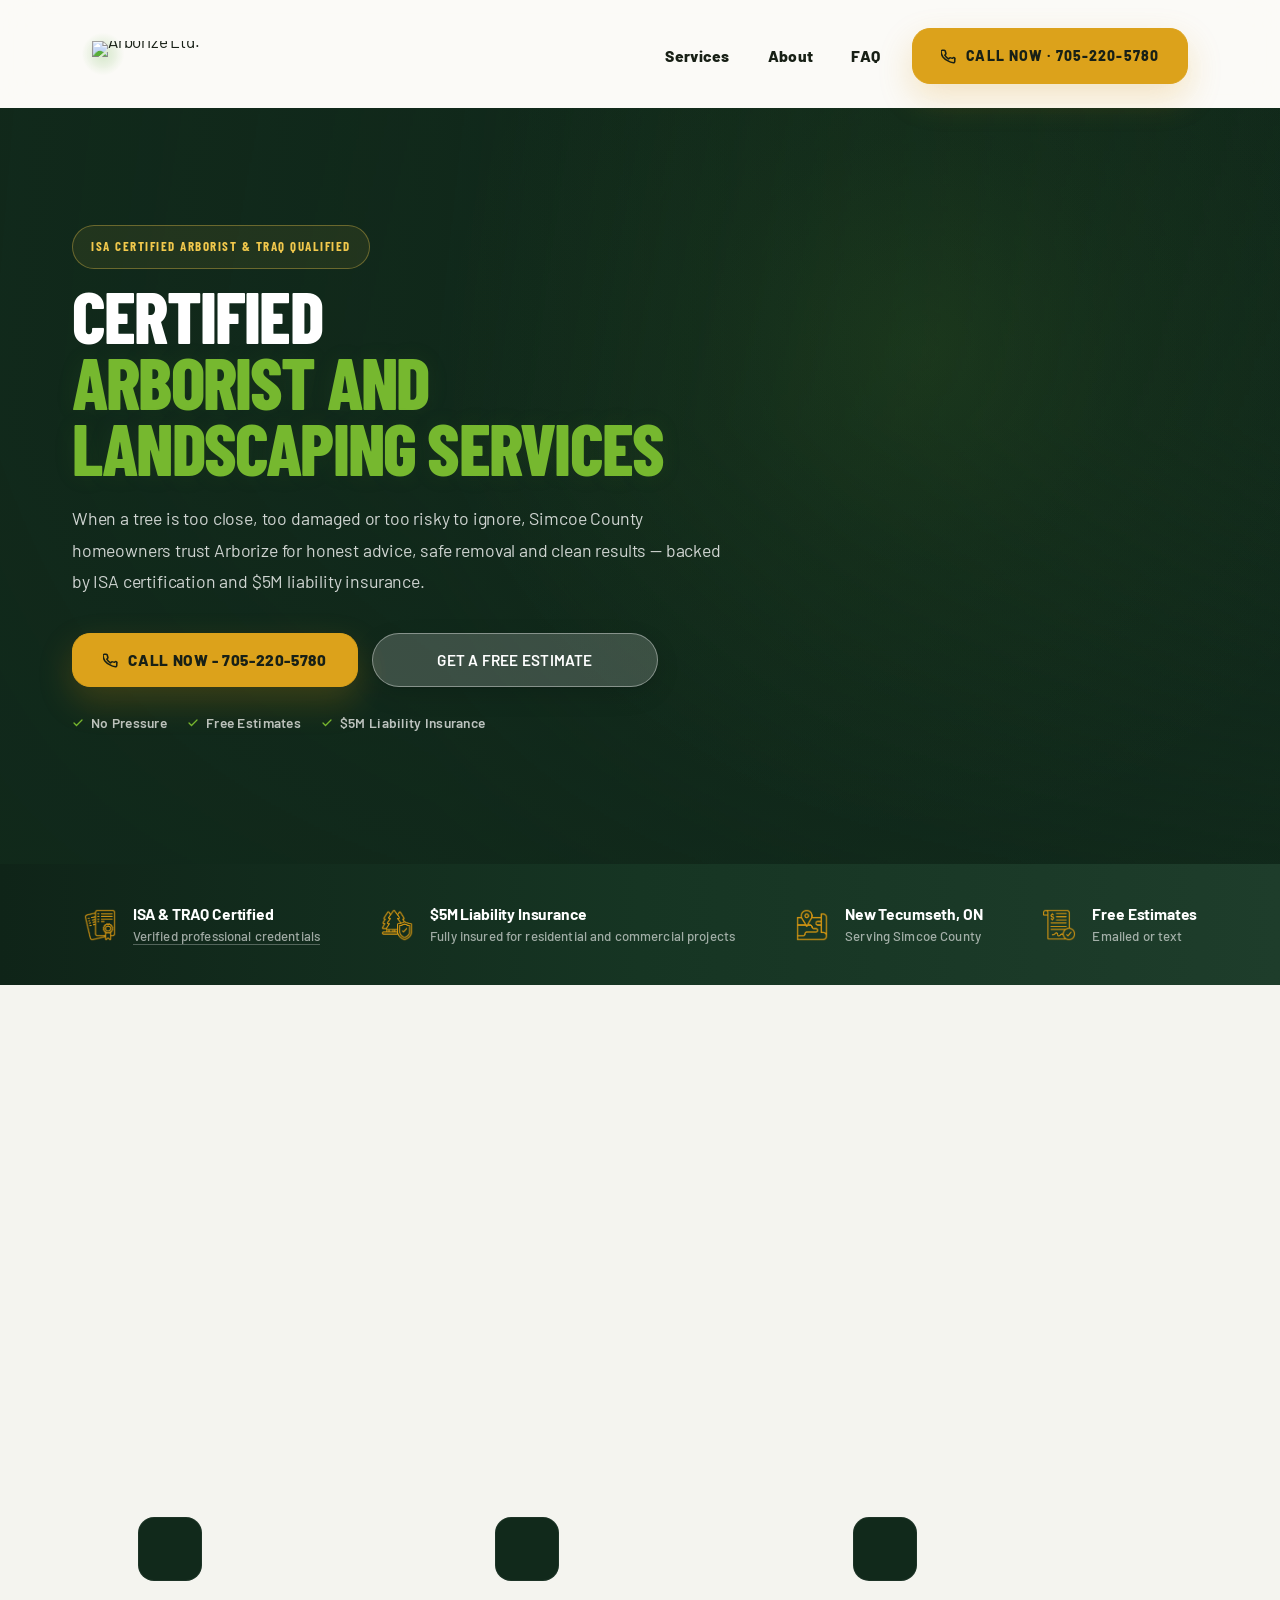
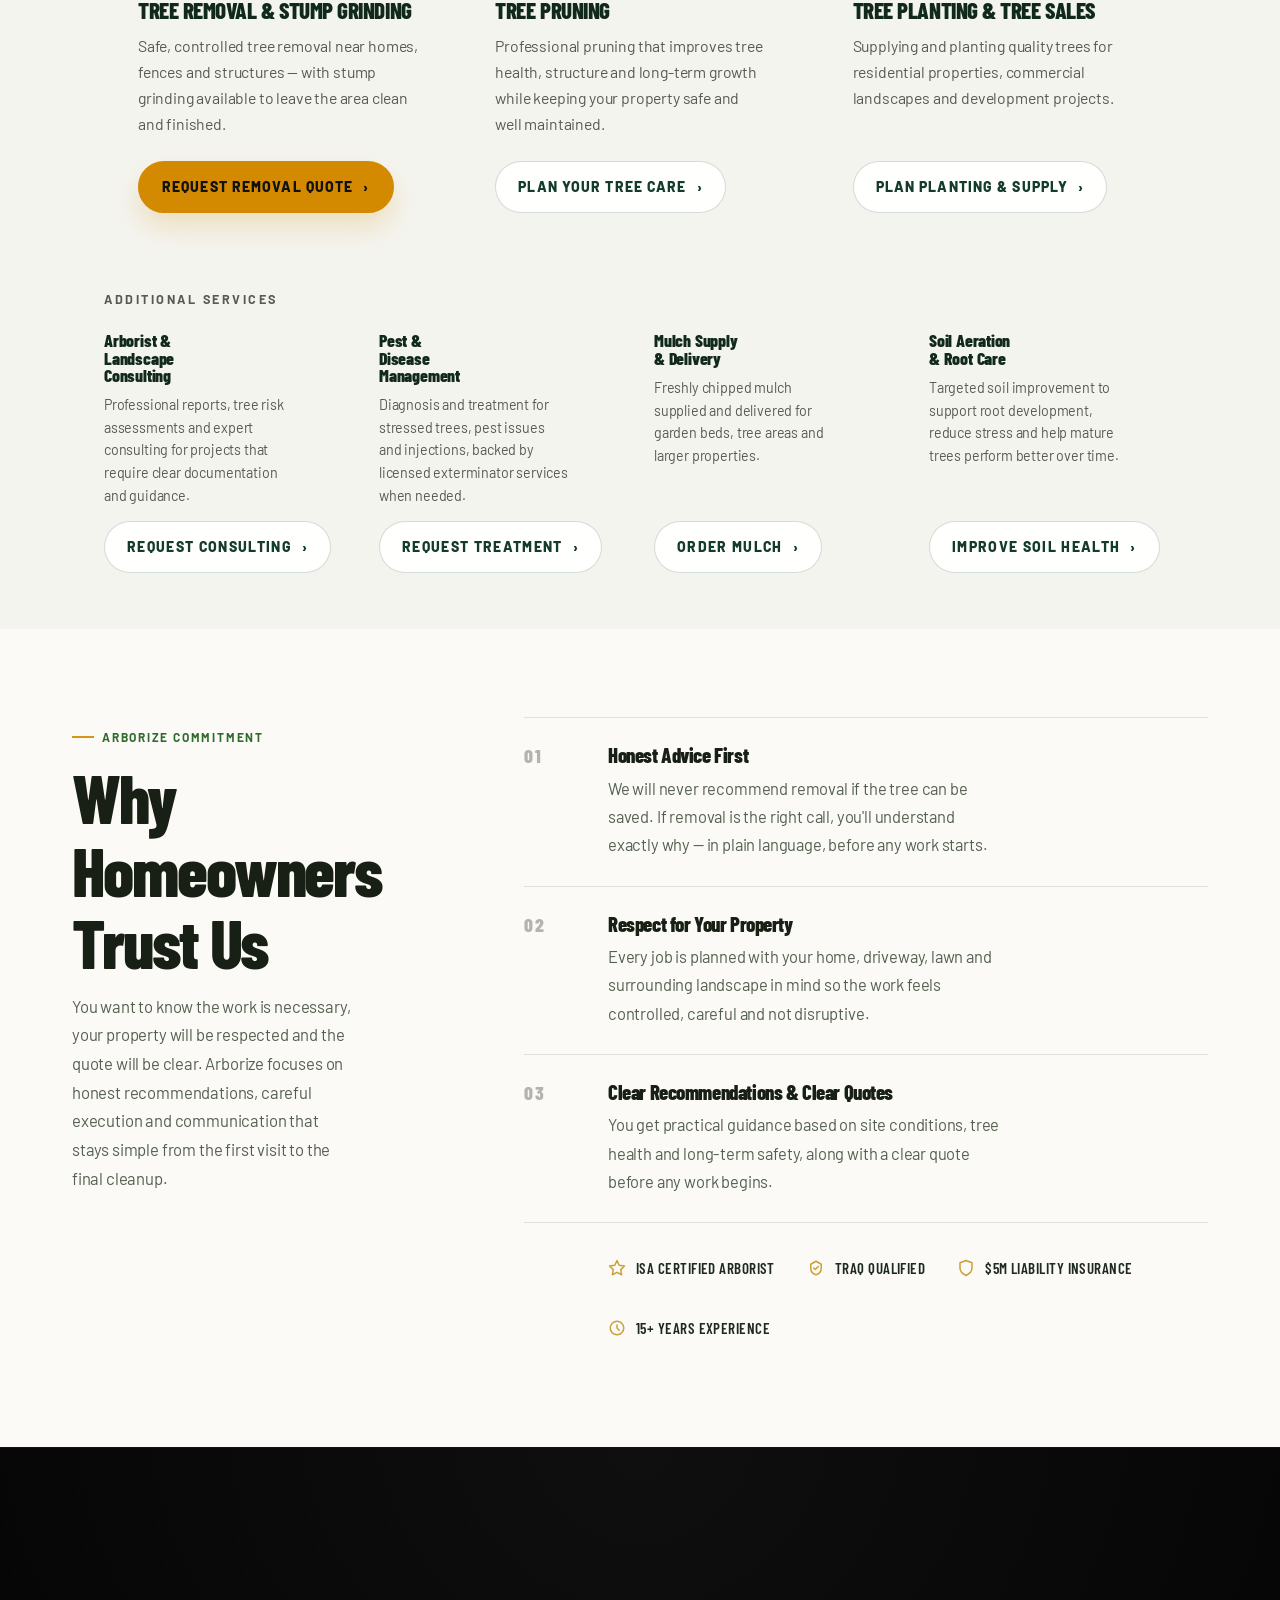
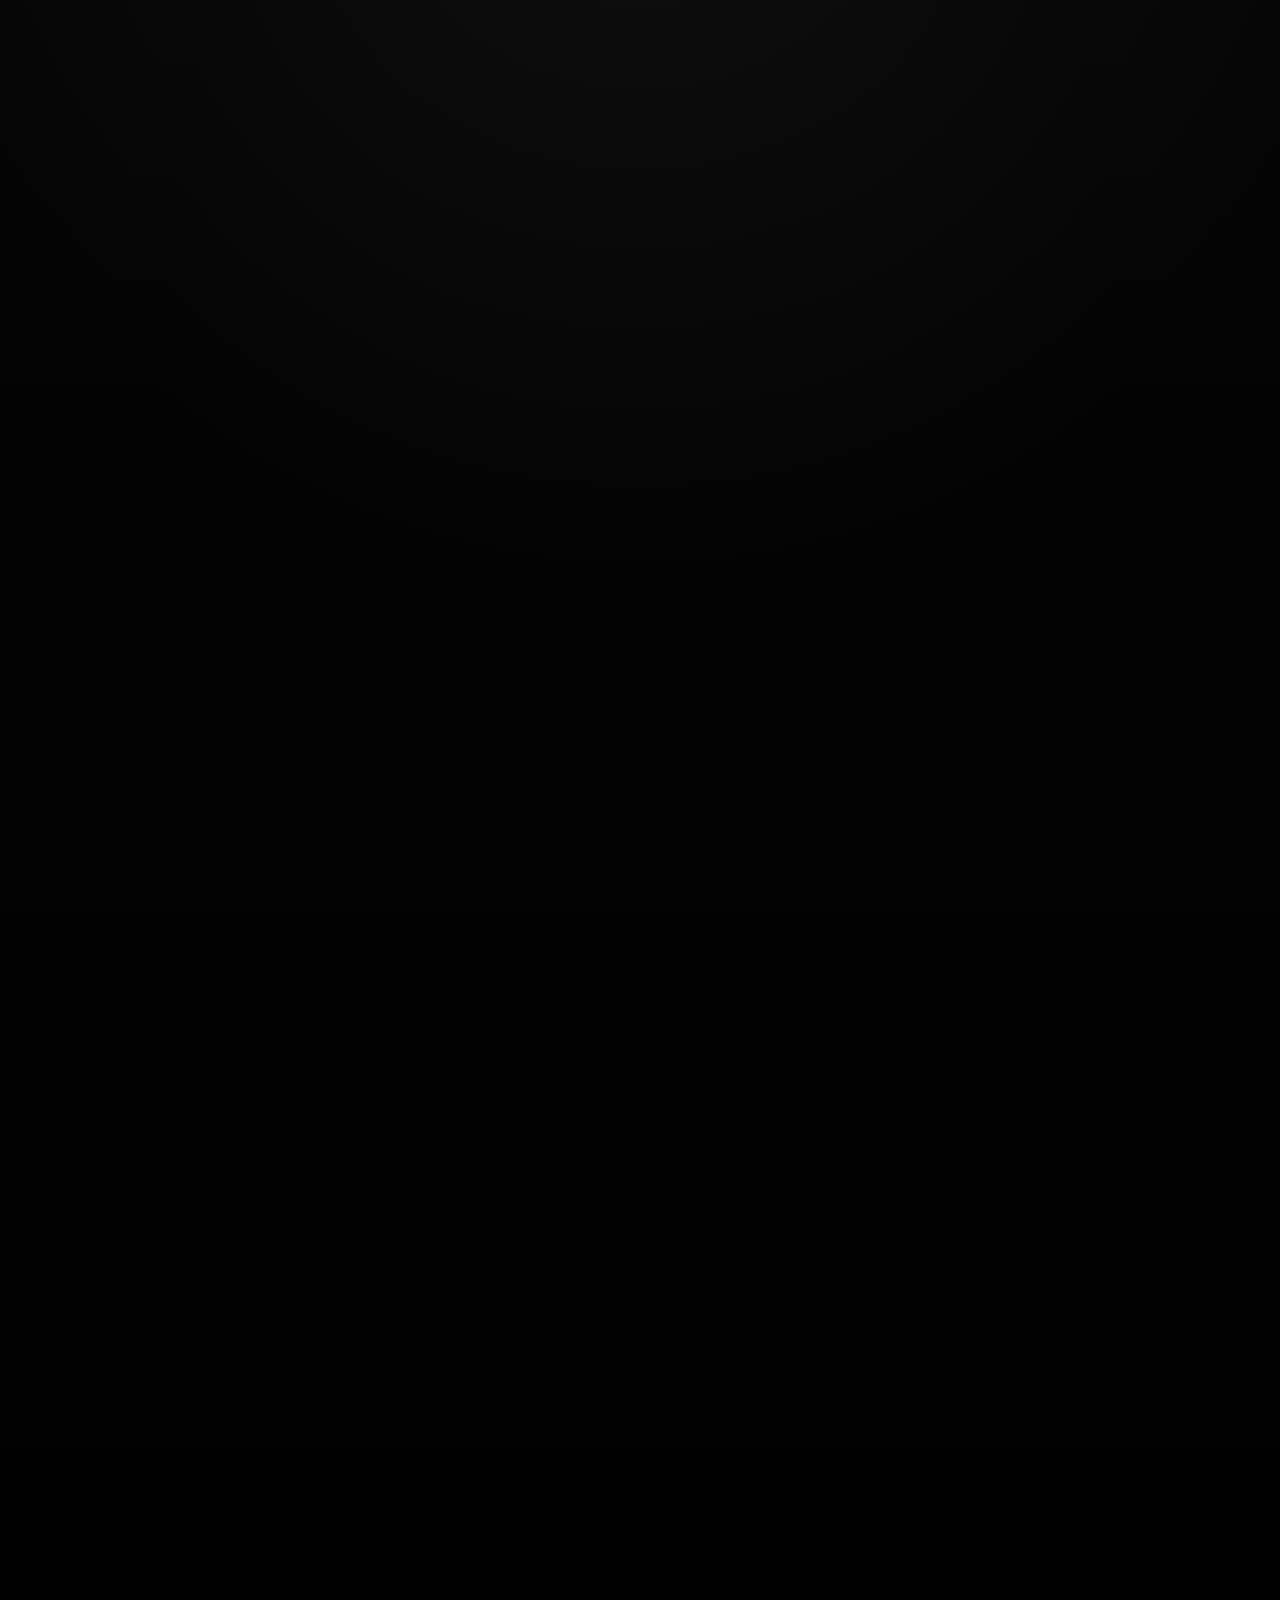
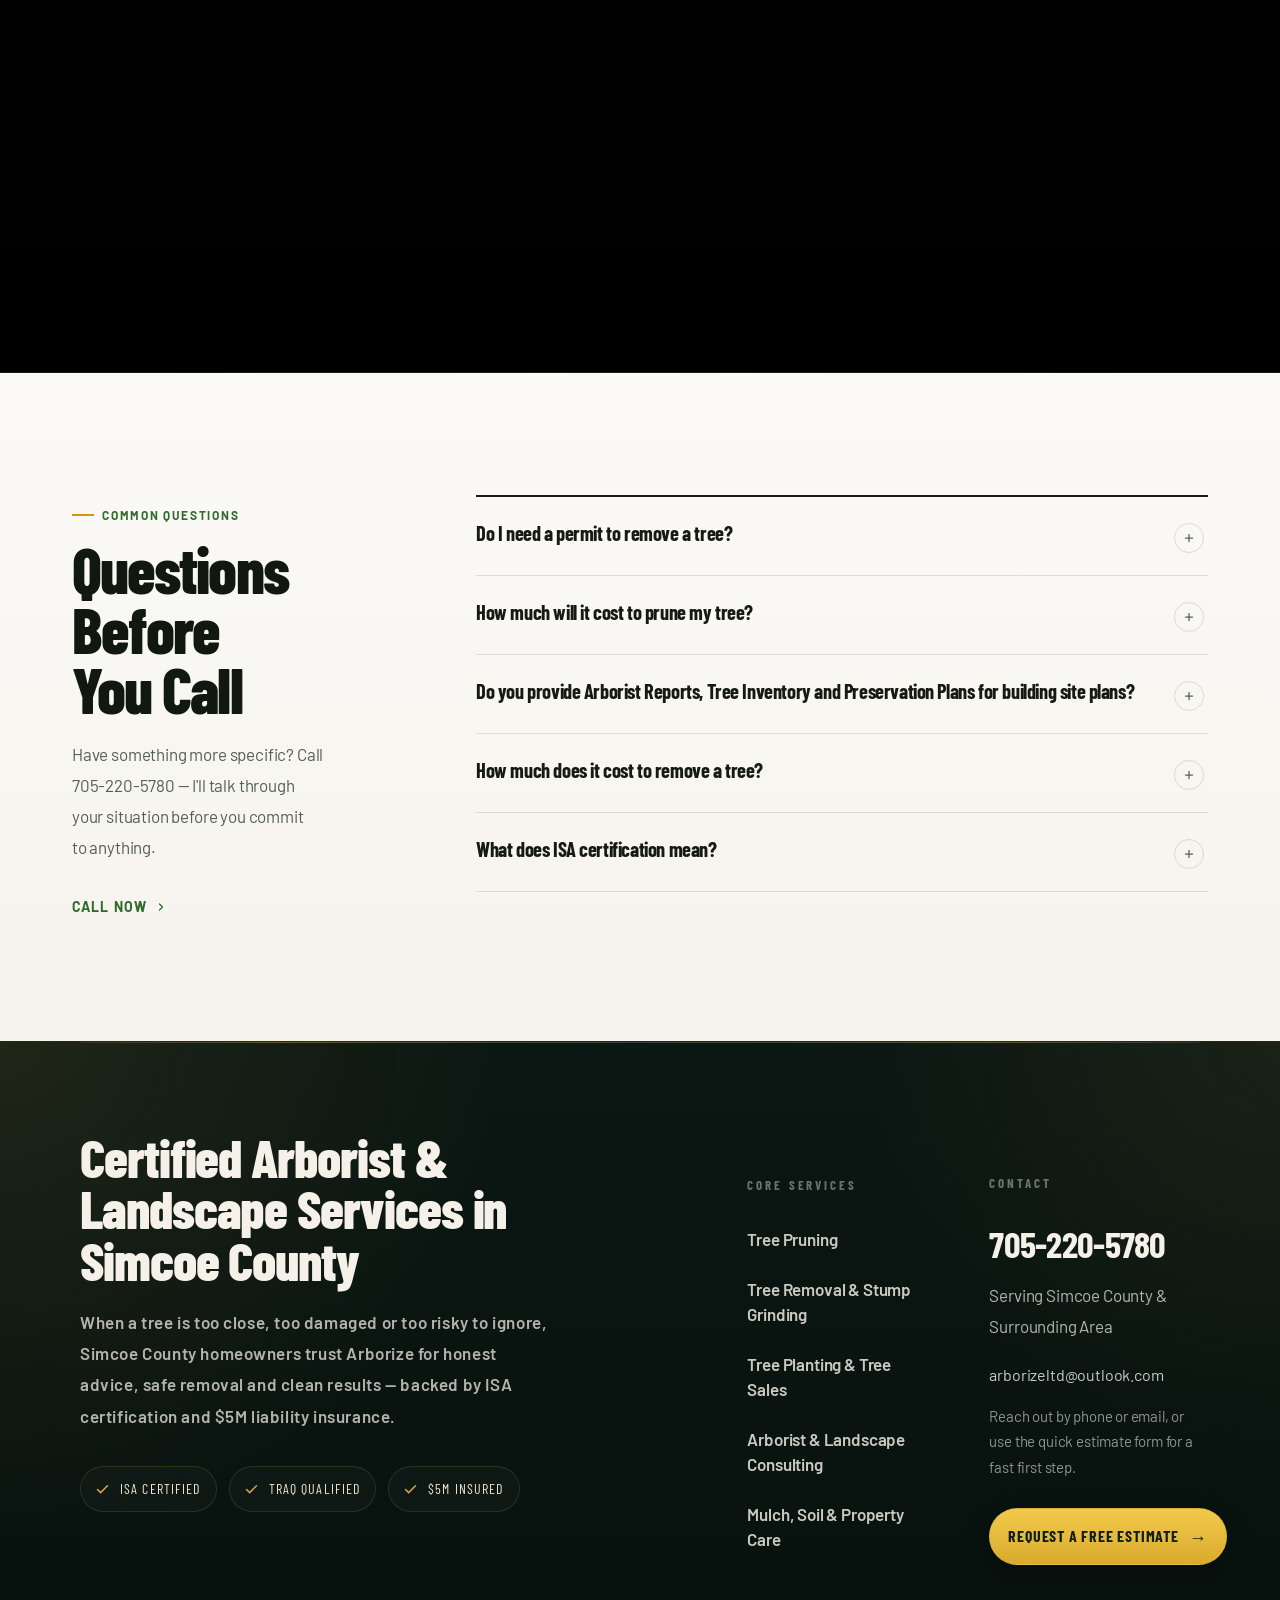
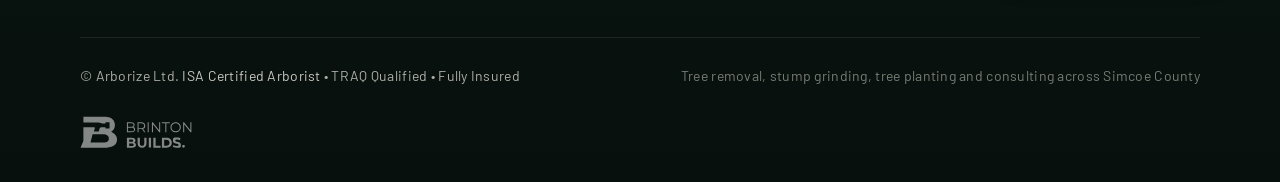
==== commit 1bd577ca: "Add Brinton Builds footer credit Inline SVG logo at the bottom of the footer: monochrome at 50% opac" ====
--- a/index.html
+++ b/index.html
@@ -788,8 +788,7 @@
 
 .elite-footer-link,
 .elite-footer-email,
-.elite-footer-meta a,
-.bb-credit{
+.elite-footer-meta a{
 color:rgba(245,241,232,.82);
 text-decoration:none;
 transition:color .2s ease, opacity .2s ease, transform .2s ease;
@@ -802,8 +801,7 @@
 
 .elite-footer-link:hover,
 .elite-footer-email:hover,
-.elite-footer-meta a:hover,
-.bb-credit:hover{
+.elite-footer-meta a:hover{
 color:#f2c94c;
 }
 
@@ -914,25 +912,6 @@
 color:rgba(245,241,232,.48);
 }
 
-.elite-footer-credit-wrap{
-text-align:center;
-padding:24px 0 14px;
-font-size:12px;
-color:rgba(245,241,232,.42);
-}
-
-.bb-credit{
-display:inline-flex;
-align-items:center;
-gap:8px;
-opacity:.78;
-}
-
-.bb-mark{
-height:16px;
-width:auto;
-}
-
 @media (max-width: 1080px){
   .elite-footer-grid{
     grid-template-columns:1fr;
@@ -1028,12 +1007,10 @@
 <p class="elite-footer-meta">© Arborize Ltd. <a href="https://www.treesaregood.org/findanarborist/findanarborist/id/202306" target="_blank" rel="noopener">ISA Certified Arborist</a> • TRAQ Qualified • Fully Insured</p>
 <p class="elite-footer-meta is-quiet">Tree removal, stump grinding, tree planting and consulting across Simcoe County</p>
 </div>
-</div>
-<div class="elite-footer-credit-wrap">
-<a class="bb-credit" href="https://brintonbuilds.ca" rel="noopener" target="_blank">
-<img alt="Brinton Builds" class="bb-mark" src="assets/img/BrintonBuilds.png"/>
-    Brinton Builds
-  </a>
+<!-- Brinton Builds credit -->
+<div class="bb-credit-row">
+<a class="bb-credit" href="https://brintonbuilds.ca/?utm_source=arborize.ca&amp;utm_medium=footer-credit" target="_blank" rel="noopener" aria-label="Website by Brinton Builds (opens in a new tab)"><svg viewBox="6 8 390 117" width="112" height="34" aria-hidden="true" focusable="false"><path class="bb-credit__mark" d="M54,61.6h15.4c.7,0,2.1-.2,2.4-.9,1.2-3.8,1.4-7.7,3.2-11.3,1.1-1.3,3.6-2.8,5.4-2.8h14.1c-.1,1.6-.2,2.7.3,4h14.2s0-19.7,0-19.7c0-1-.7-1.6-1.7-1.6h-11.2c-.8,0-1.3.6-1.3,1.3v2.5c0,0-11.5,0-11.5,0-1.6,0-2.9-.7-4.2-1.4-2.6-1.4-5.4-1.6-8.4-1.8H17.8s0-19.6,0-19.6h76.9c16.7,1.1,29.5,6.8,32.6,24.2,1.3,12.4-1.9,21.2-12.7,27.7,11.9,5.6,20.6,14.4,20.4,27.7-.2,12.7-7.9,21-19.7,24.9-5.5,1.8-10.9,2.9-16.9,2.9H8c0,0,9.8-23.3,9.8-23.3v-47.7c0,0,37.6,0,37.6,0,.8,0,1.5.3,1.8.7.5.5.6,1.4.4,2.2l-3.5,12.4ZM106.3,88c.6-4.9-.6-10.1-4.7-12.8-3.8-2.5-8-3.4-12.6-4h-39s-7.4,28.4-7.4,28.4h43.3c9.1-.2,19.2-1.9,20.4-11.6Z"/><path class="bb-credit__word" d="M198,54.6c0,5.8-4.3,9.2-12.9,9.2h-15.8V29.4h14.8c7.6,0,12.1,3.2,12.1,8.8s-2.1,6.5-5.3,7.8c4.4,1,7.1,3.9,7.1,8.5ZM172.9,32.4v12.5h10.9c5.5,0,8.7-2.1,8.7-6.2s-3.2-6.2-8.7-6.2h-10.9ZM194.3,54.3c0-4.5-3.3-6.4-9.3-6.4h-12.1v12.9h12.1c6,0,9.3-2,9.3-6.5ZM229.7,63.7l-7.8-11c-.9,0-1.8.1-2.7.1h-9.2v10.9h-3.6V29.4h12.9c8.7,0,14,4.4,14,11.8s-2.8,9.2-7.9,10.8l8.4,11.8h-4ZM229.5,41.2c0-5.5-3.6-8.6-10.5-8.6h-9.1v17.2h9.1c6.9,0,10.5-3.2,10.5-8.6ZM241.7,29.4h3.6v34.3h-3.6V29.4ZM285.2,29.4v34.3h-3l-22.1-27.9v27.9h-3.6V29.4h3l22.1,27.9v-27.9h3.6ZM303.1,32.5h-12.1v-3.1h27.8v3.1h-12.1v31.2h-3.6v-31.2ZM321,46.6c0-10,7.7-17.5,18.1-17.5s18,7.4,18,17.5-7.7,17.5-18,17.5-18.1-7.5-18.1-17.5ZM353.5,46.6c0-8.2-6.1-14.2-14.4-14.2s-14.5,6-14.5,14.2,6.2,14.2,14.5,14.2,14.4-6,14.4-14.2ZM393.9,29.4v34.3h-3l-22.1-27.9v27.9h-3.6V29.4h3l22.1,27.9v-27.9h3.6ZM200.8,108.1c0,5.9-4.7,9.4-13.7,9.4h-17.8v-34.3h16.8c8.6,0,13,3.6,13,8.9s-1.8,6.1-4.6,7.6c3.8,1.2,6.3,4.2,6.3,8.5ZM177.2,89.1v8.1h7.9c3.9,0,6-1.4,6-4.1s-2.1-4-6-4h-7.9ZM192.8,107.3c0-2.9-2.2-4.3-6.3-4.3h-9.3v8.5h9.3c4.1,0,6.3-1.3,6.3-4.2ZM206.5,102.4v-19.2h7.9v18.9c0,6.5,2.8,9.2,7.7,9.2s7.7-2.7,7.7-9.2v-18.9h7.8v19.2c0,10.1-5.8,15.7-15.5,15.7s-15.5-5.6-15.5-15.7ZM245.5,83.1h7.9v34.3h-7.9v-34.3ZM261.5,83.1h7.9v27.9h17.2v6.5h-25.2v-34.3ZM291.2,83.1h15.6c11.2,0,18.9,6.8,18.9,17.2s-7.7,17.2-18.9,17.2h-15.6v-34.3ZM306.4,110.9c6.8,0,11.3-4.1,11.3-10.6s-4.5-10.6-11.3-10.6h-7.3v21.3h7.3ZM329,114.1l2.7-6c2.9,2.1,7.2,3.6,11.3,3.6s6.6-1.6,6.6-3.7c0-6.4-20-2-20-14.8s4.7-10.7,14.5-10.7,8.7,1,11.9,3l-2.5,6c-3.2-1.8-6.5-2.7-9.5-2.7-4.7,0-6.5,1.8-6.5,3.9,0,6.3,20,2,20,14.6s-4.8,10.6-14.6,10.6-10.9-1.6-14-4ZM361.6,113c0-2.8,2.1-4.7,4.8-4.7s4.8,1.9,4.8,4.7-2.1,4.8-4.8,4.8-4.8-2-4.8-4.8Z"/></svg></a>
+</div>
 </div>
 </footer>
 <script defer="True" src="assets/js/main.js"></script>
--- a/assets/css/styles.css
+++ b/assets/css/styles.css
@@ -4067,24 +4067,6 @@
 }
 
 
-/* --- Brinton Builds subtle footer credit --- */
-.bb-credit{
-  display:inline-flex;
-  align-items:center;
-  gap:6px;
-  opacity:.45;
-  transition:opacity .25s ease, transform .25s ease;
-}
-.bb-credit:hover{
-  opacity:.85;
-  transform:translateY(-1px);
-}
-.bb-mark{
-  height:16px;
-  width:auto;
-  opacity:.7;
-  filter:grayscale(100%) contrast(1.1);
-}
 
 
 /* --- CTA consistency fix: service callout buttons use the same yellow system as other primary CTAs --- */
@@ -4243,24 +4225,6 @@
   }
 }
 
-/* --- Brinton Builds subtle footer credit --- */
-.bb-credit{
-  display:inline-flex;
-  align-items:center;
-  gap:6px;
-  opacity:.45;
-  transition:opacity .25s ease, transform .25s ease;
-}
-.bb-credit:hover{
-  opacity:.85;
-  transform:translateY(-1px);
-}
-.bb-mark{
-  height:16px;
-  width:auto;
-  opacity:.7;
-  filter:grayscale(100%) contrast(1.1);
-}
 
 
 
@@ -4271,24 +4235,6 @@
   }
 }
 
-/* --- Brinton Builds subtle footer credit --- */
-.bb-credit{
-  display:inline-flex;
-  align-items:center;
-  gap:6px;
-  opacity:.45;
-  transition:opacity .25s ease, transform .25s ease;
-}
-.bb-credit:hover{
-  opacity:.85;
-  transform:translateY(-1px);
-}
-.bb-mark{
-  height:16px;
-  width:auto;
-  opacity:.7;
-  filter:grayscale(100%) contrast(1.1);
-}
 
 
 
@@ -5188,22 +5134,27 @@
   .minimal-footer-links a { width: 100%; }
 }
 
-
-/* --- Brinton Builds subtle footer credit --- */
-.bb-credit{
-  display:inline-flex;
-  align-items:center;
-  gap:6px;
-  opacity:.45;
-  transition:opacity .25s ease, transform .25s ease;
-}
-.bb-credit:hover{
-  opacity:.85;
-  transform:translateY(-1px);
-}
-.bb-mark{
-  height:16px;
-  width:auto;
-  opacity:.7;
-  filter:grayscale(100%) contrast(1.1);
-}
+/* ===== Brinton Builds credit: monochrome at rest, B mark turns red on hover/focus ===== */
+.bb-credit-row { display: flex; padding-block: 28px 32px; }
+.bb-credit {
+  --bb-ink: #ffffff;   /* wordmark colour on dark footers */
+  --bb-red: #e23d26;   /* brand red, shown on hover */
+  display: inline-block;
+  width: 112px;
+  line-height: 0;
+  opacity: .5;
+  border-radius: 2px;
+  transition: opacity .3s ease;
+}
+.bb-credit--on-light { --bb-ink: #1a1a1a; }
+.bb-credit svg { display: block; width: 100%; height: auto; }
+.bb-credit__word { fill: var(--bb-ink); }
+.bb-credit__mark { fill: var(--bb-ink); transition: fill .3s ease; }
+.bb-credit:hover,
+.bb-credit:focus-visible { opacity: 1; }
+.bb-credit:hover .bb-credit__mark,
+.bb-credit:focus-visible .bb-credit__mark { fill: var(--bb-red); }
+.bb-credit:focus-visible { outline: 2px solid var(--bb-ink); outline-offset: 6px; }
+@media (prefers-reduced-motion: reduce) {
+  .bb-credit, .bb-credit__mark { transition: none; }
+}
